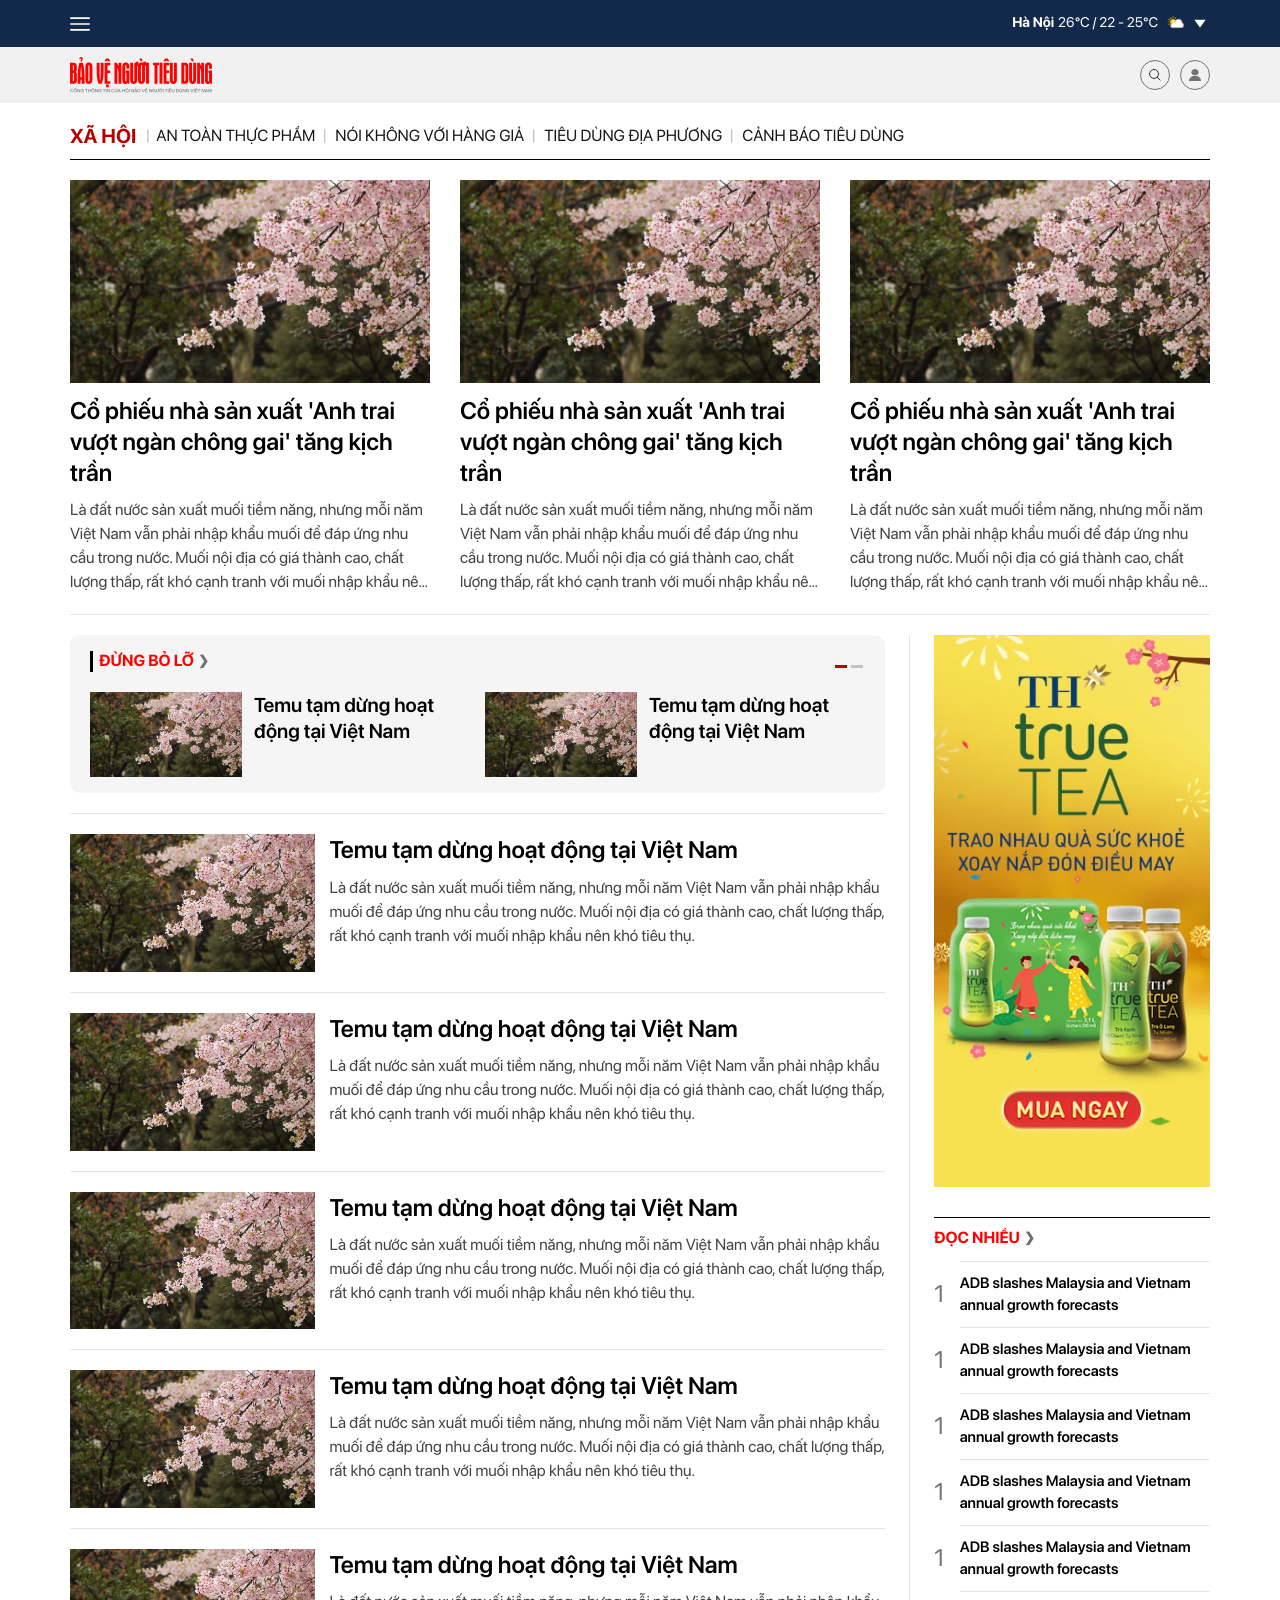
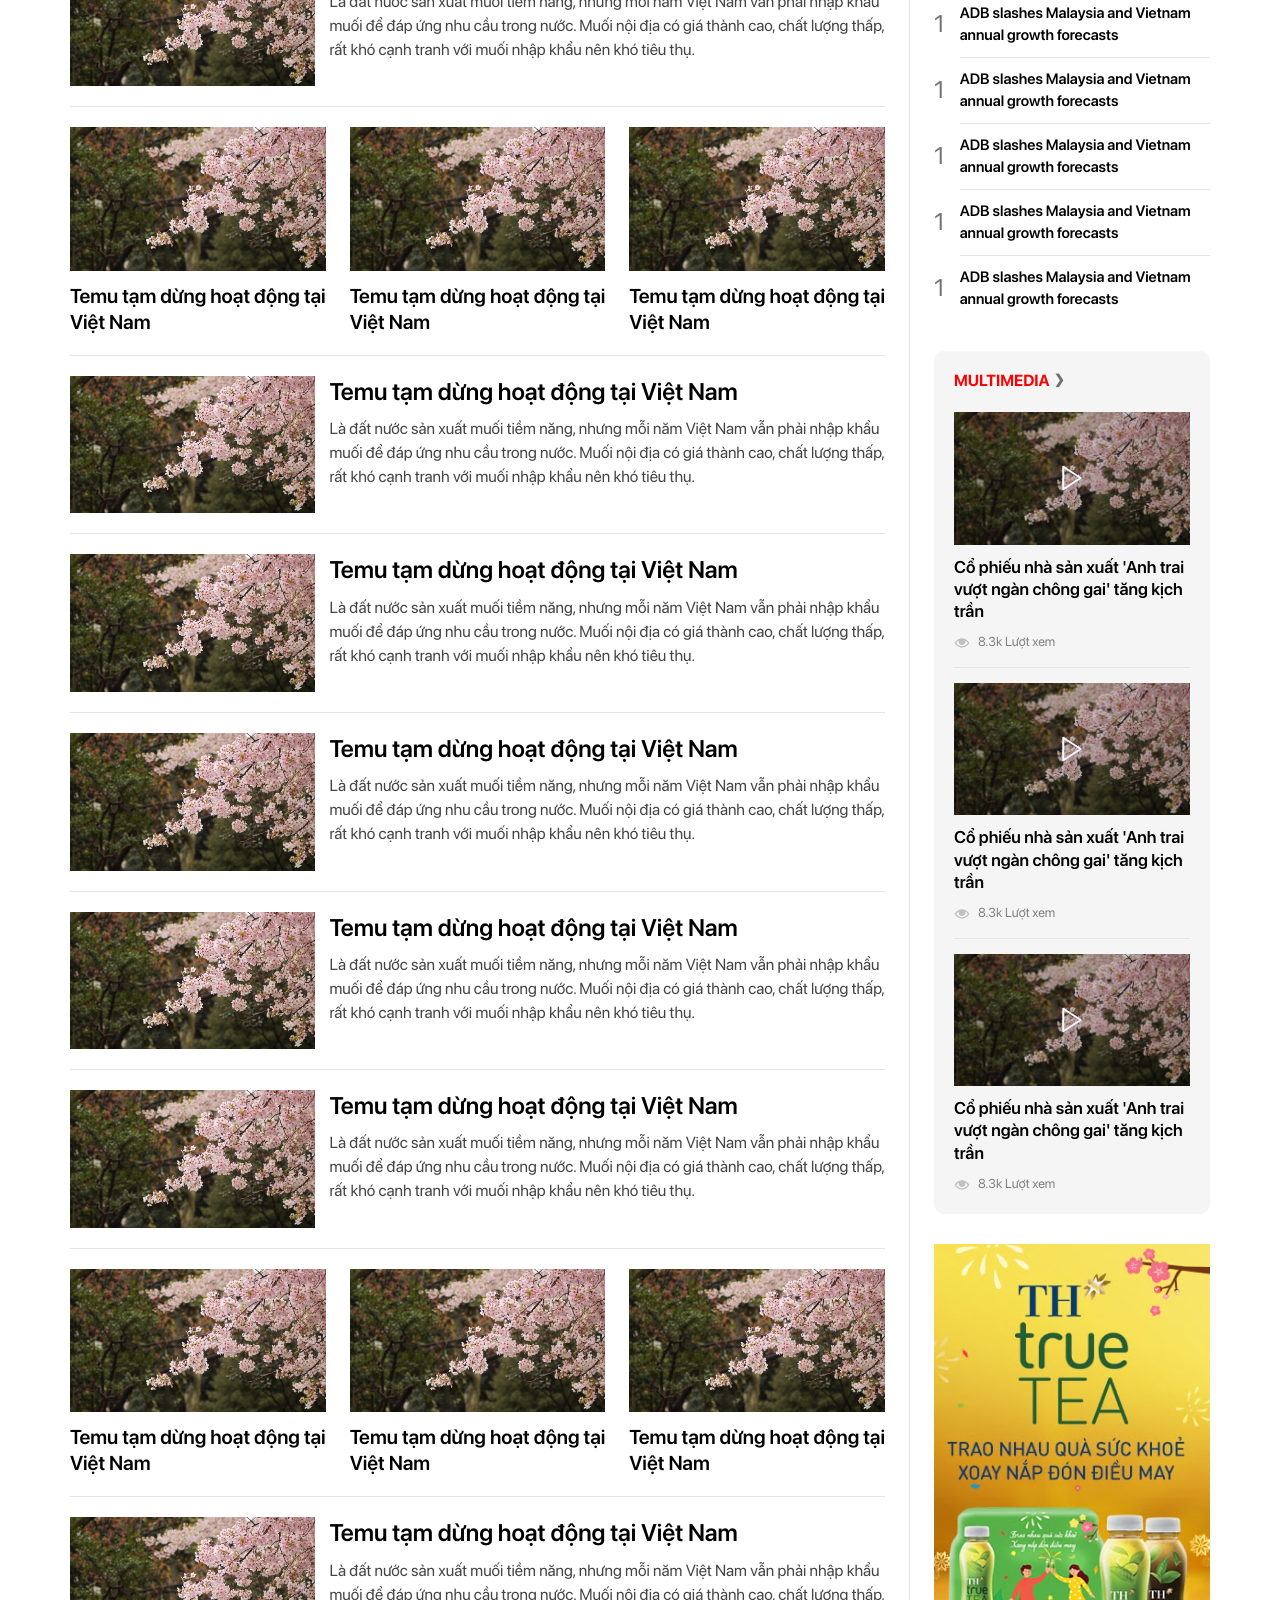
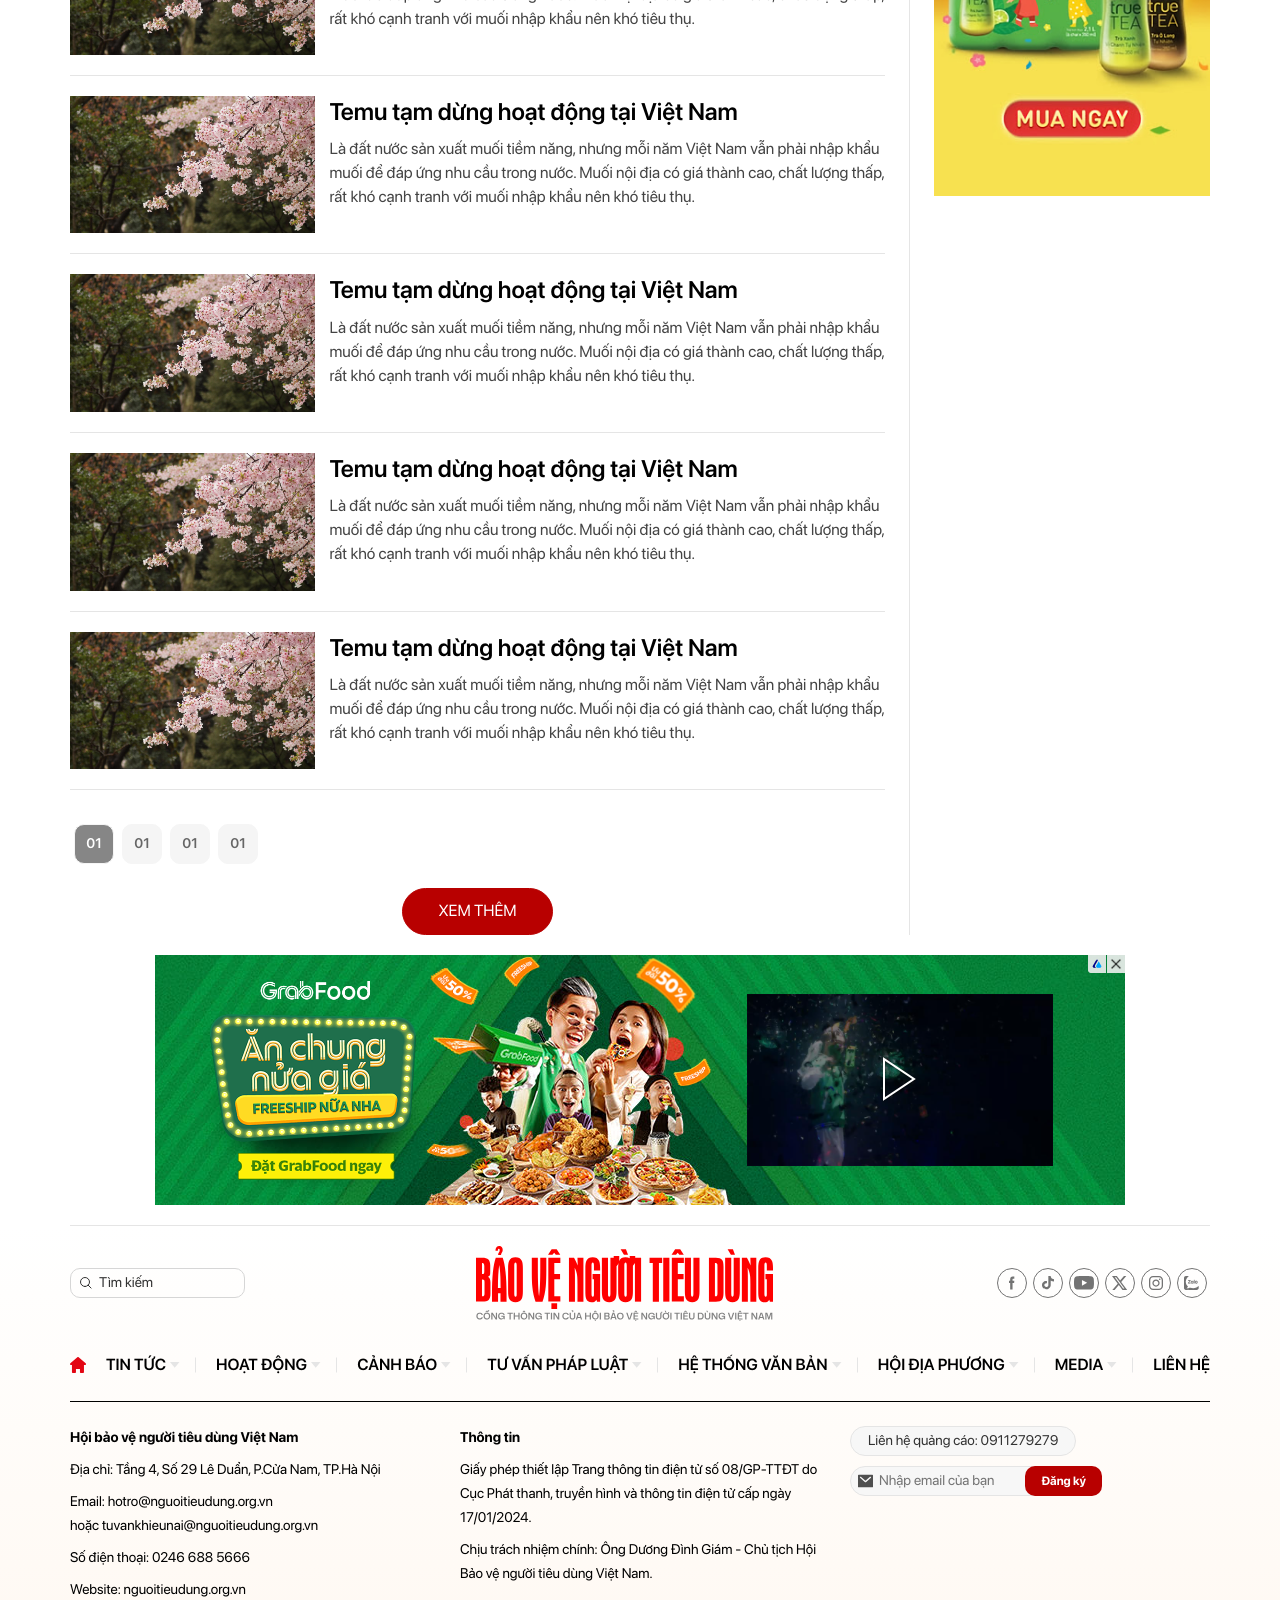
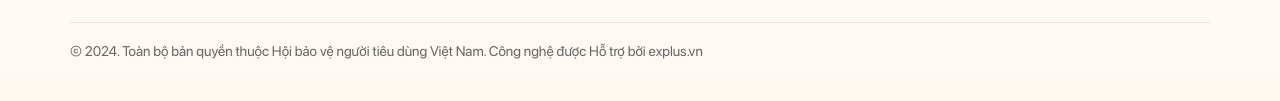
==== cate.html @ 2451898b "6/6" ====
<!DOCTYPE html>
<html lang="vi">
    <head>
        <meta charset="UTF-8" />
        <meta http-equiv="X-UA-Compatible" content="IE=edge" />
        <meta name="viewport" content="width=device-width, initial-scale=1.0" />
        <!-- favicon -->
        <link rel="shortcut icon" href="./images/favicon/VICOPRO.png" type="image/x-icon" />
        <!-- end favicon -->
        <title>Hội bảo vệ người tiêu dùng Việt Nam</title>
        <!-- font -->
     
        <!-- end font -->
        <link rel="stylesheet" href="./lib/swiper/swiper-bundle.min.css" />
        <link rel="stylesheet" href="./css/style.css" />
        <script src="./lib/jquery/jquery-3.7.1.min.js"></script>
    </head>

    <body>
       
        <!-- header -->
        <header id="header" class="header relative z-50 js__stickyHeader">
            <!-- pc -->
            <div class="d-3xl-block d-xl-none">
                <div class="header-desk relative z-10">
                    <!-- top -->
                    <div class="header-desk-top bg-blue-13 w-wrapper">
                        <div class="header-desk-top__container w-1140 d-3xl-flex items-center justify-between">
                            <!-- left -->
                            <div class="left d-3xl-flex items-center">
                                <!-- extend bar -->
                                <div class="navbar-more mr-10 js__navbarMore">
                                    <!-- icon -->
                                    <div class="navbar-more__icon icon-24 js__navbarMoreIcon">
                                        <img src="./images/svg/bar-w.svg" alt="">
                                    </div>
                                    <!-- end icon -->
                                    
                                    <!-- content -->
                                    <div class="navbar-more__content w-wrapper js__navbarMoreContent">
                                        <div class="navbar-more__inner w-1140 scroll">
                                            <ul class="navbar-more__list d-3xl-grid gap-24">
                                                <li class="navbar-more__item">
                                                    <div class="navbar-more__title"><a href="#">Cate 1</a></div>
                                                    <ul class="navbar-more__children">
                                                        <li><a href="#">Cate 2</a></li>
                                                        <li><a href="#">Cate 2</a></li>
                                                        <li><a href="#">Cate 2</a></li>
                                                        <li><a href="#">Cate 2</a></li>
                                                    </ul>
                                                </li>
                                                <li class="navbar-more__item">
                                                    <div class="navbar-more__title"><a href="#">Cate 1</a></div>
                                                    <ul class="navbar-more__children">
                                                        <li><a href="#">Cate 2</a></li>
                                                        <li><a href="#">Cate 2</a></li>
                                                        <li><a href="#">Cate 2</a></li>
                                                        <li><a href="#">Cate 2</a></li>
                                                    </ul>
                                                </li>
                                                <li class="navbar-more__item">
                                                    <div class="navbar-more__title"><a href="#">Cate 1</a></div>
                                                    <ul class="navbar-more__children">
                                                        <li><a href="#">Cate 2</a></li>
                                                        <li><a href="#">Cate 2</a></li>
                                                        <li><a href="#">Cate 2</a></li>
                                                        <li><a href="#">Cate 2</a></li>
                                                    </ul>
                                                </li>
                                                <li class="navbar-more__item">
                                                    <div class="navbar-more__title"><a href="#">Cate 1</a></div>
                                                    <ul class="navbar-more__children">
                                                        <li><a href="#">Cate 2</a></li>
                                                        <li><a href="#">Cate 2</a></li>
                                                        <li><a href="#">Cate 2</a></li>
                                                        <li><a href="#">Cate 2</a></li>
                                                    </ul>
                                                </li>
                                                <li class="navbar-more__item">
                                                    <div class="navbar-more__title"><a href="#">Cate 1</a></div>
                                                    <ul class="navbar-more__children">
                                                        <li><a href="#">Cate 2</a></li>
                                                        <li><a href="#">Cate 2</a></li>
                                                        <li><a href="#">Cate 2</a></li>
                                                        <li><a href="#">Cate 2</a></li>
                                                    </ul>
                                                </li>
                                                <li class="navbar-more__item">
                                                    <div class="navbar-more__title"><a href="#">Cate 1</a></div>
                                                    <ul class="navbar-more__children">
                                                        <li><a href="#">Cate 2</a></li>
                                                        <li><a href="#">Cate 2</a></li>
                                                        <li><a href="#">Cate 2</a></li>
                                                        <li><a href="#">Cate 2</a></li>
                                                    </ul>
                                                </li>
                                            </ul>
                                        </div>
                                    </div>
                                    
                                    <!-- end content -->
                                </div>
                                <!-- end extend bar -->

                                <!-- wether -->
                                <div class="wether js__collapseContainer">
                                    <div class="wether-container">
                                        <div class="wether-selected d-3xl-flex items-center js__collapse pointer">
                                            <div class="wether-item fs-14 text-white flex-1 d-3xl-flex items-center">
                                                <span class="wether-city fw-700 d-3xl-inline-block">Hà Nội</span>
                                                <span class="wether-temperature d-3xl-inline-block px-4">26°C / 22 - 25°C</span>
                                                <span class="wether-status icon-20 d-3xl-inline-block flex-0 p-4">
                                                    <img src="./images/svg/sunny.svg" alt="">
                                                </span>
                                            </div>
                                            <div class="wether-icon-down icon-12 p-4 flex-0">
                                                <img src="./images/svg/triangle-down-w.svg" alt="">
                                            </div>
                                        </div>
                                        <!-- list -->
                                        <ul class="wether-list scroll shadow">
                                            <!-- item -->
                                            <li class="wether-item fs-14 fw-700 text-gray-33 px-15 py-10 d-3xl-block">Hà Nội</li>
                                            <!-- end item -->
                                            <!-- item -->
                                            <li class="wether-item fs-14 fw-700 text-gray-33 px-15 py-10 d-3xl-block">Hà Nội</li>
                                            <!-- end item -->
                                            <!-- item -->
                                            <li class="wether-item fs-14 fw-700 text-gray-33 px-15 py-10 d-3xl-block">Hà Nội</li>
                                            <!-- end item -->
                                            <!-- item -->
                                            <li class="wether-item fs-14 fw-700 text-gray-33 px-15 py-10 d-3xl-block">Hà Nội</li>
                                            <!-- end item -->
                                            <!-- item -->
                                            <li class="wether-item fs-14 fw-700 text-gray-33 px-15 py-10 d-3xl-block">Hà Nội</li>
                                            <!-- end item -->
                                            <!-- item -->
                                            <li class="wether-item fs-14 fw-700 text-gray-33 px-15 py-10 d-3xl-block">Hà Nội</li>
                                            <!-- end item -->
                                            <!-- item -->
                                            <li class="wether-item fs-14 fw-700 text-gray-33 px-15 py-10 d-3xl-block">Hà Nội</li>
                                            <!-- end item -->
                                        </ul>
                                        <!-- end list -->
                                    </div>
                                </div>
                                <!-- end wether -->
                            </div>
                            <!-- end left -->

                            <!-- right -->
                            <div class="right d-3xl-flex items-center">
                                <!-- social -->
                                <ul class="social d-3xl-flex items-center">
                                    <li class="social-item">
                                        <a href="#" class="social-link">
                                            <img src="./images/svg/fb-blue.svg" loading="lazy" alt="" width="" height="">
                                        </a>
                                    </li>
                                    <li class="social-item">
                                        <a href="#" class="social-link">
                                            <img src="./images/svg/tiktok-blue.svg" loading="lazy" alt="" width="" height="">
                                        </a>
                                    </li>
                                    <li class="social-item">
                                        <a href="#" class="social-link">
                                            <img src="./images/svg/ytb-blue.svg" loading="lazy" alt="" width="" height="">
                                        </a>
                                    </li>
                                    <li class="social-item">
                                        <a href="#" class="social-link">
                                            <img src="./images/svg/twitter-blue.svg" loading="lazy" alt="" width="" height="">
                                        </a>
                                    </li>
                                    <li class="social-item">
                                        <a href="#" class="social-link">
                                            <img src="./images/svg/instagram-blue.svg" loading="lazy" alt="" width="" height="">
                                        </a>
                                    </li>
                                    <li class="social-item">
                                        <a href="#" class="social-link">
                                            <img src="./images/svg/zalo-blue.svg" loading="lazy" alt="" width="" height="">
                                        </a>
                                    </li>
                                    
                                </ul>
                                <!-- end social -->

                                <!-- login -->
                                <div class="login ml-16">
                                    <!-- not logged -->
                                    <div class="not-logged">
                                        <!-- icon -->
                                        <div class="login-icon js__showPopupLogin">
                                            <img src="./images/svg/user-blue.svg" alt="">
                                        </div>
                                        <!-- end icon -->
                                        
                                    </div>
                                    <!-- end not logged -->
                                    
                                    <!-- logged -->
                                    <div class="logged d-3xl-none">
                                        <div class="logged-container relative js__dropdownContainer">
                                            <div class="logged-heading d-3xl-flex items-center js__showDropdown">
                                                <h3 class="text fs-14 fw-700 mr-8 d-sm-none">Thanh Hoài</h3>
                                                <div class="avatar mr-4">
                                                    <img src="./images/3.jpg" alt="">
                                                </div>
                                                <div class="icon">
                                                    <img src="./images/svg/triangle-down-blue.svg" alt="">
                                                </div>
                                            </div>
                
                                            <ul class="logged-content absolute dropdownContent js__dropdownContent">
                                                <li class="logged-item"><a href="#" class="logged-link">Tài khoản</a></li>
                                                <li class="logged-item log-out">Đăng xuất</li>
                                            </ul>
                
                                            <div class="overlay js__overlay"></div>
                                        </div>
                                    </div>
                                    <!-- end logged -->
                                </div>
                                <!-- end login -->
                            </div>
                            <!-- end right -->
                        </div>
                    </div>
                    <!-- end top -->
                    
                    <!-- center -->
                    <div class="header-desk-center bg-white w-wrapper">
                        <div class="header-desk-center__container w-1140 d-3xl-flex items-center py-20">
                            <!-- left -->
                            <div class="left flex-1">
                                 <!-- search desk -->
                                <div class="search-desk fs-14">
                                    <form action="" class="relative">
                                        <input type="hidden" name="mod" value="archive">
                                        <input type="hidden" name="act" value="search">
                                        <input name="search" type="text" class="search-input fs-14 w-full h-full" placeholder="Tìm kiếm">
                                        <button class="search-btn">
                                            <img src="./images/svg/search-gray-2.svg" loading="lazy" alt="" width="12" height="12">
                                        </button>
                                    </form>
                                </div>
                                <!-- end search desk -->
                            </div>
                            <!-- end left -->
                            
                            <!-- center -->
                            <div class="center flex-0">
                                <!-- logo -->
                                <div class="logo">
                                    <a href="#" class="logo-link">
                                        <img src="./images/svg/logo.svg" alt="" class="logo-img">
                                    </a>
                                </div>
                                <!-- end logo -->
                            </div>
                            <!-- end center -->
                            <!-- right -->
                            <div class="right flex-1 d-3xl-flex justify-end">
                                <!-- gưi don khieu nai -->
                                <div class="gui-don-khieu-nai">
                                    <!-- btn -->
                                    <a href="#" class="btn-secondary fs-14 fw-bold font-arial text-white">Gửi đơn khiếu nại</a>
                                    <!-- end btn -->
                                </div>
                                <!-- end gưi don khieu nai -->
                            </div>
                            <!-- end right -->
                        </div>
                    </div>
                    <!-- end center -->

                    <!-- menu -->
                    <div class="header-desk-menu bg-white w-wrapper border-b-e5 border-t-e5">
                        <div class="header-desk-menu__container w-1140 d-3xl-flex items-center justify-between">
                            <!-- navbar -->
                            <nav class="navbar flex-1">
                                <ul class="navbar-wrapper d-3xl-flex items-center justify-between">
                                    <li class="navbar-item flex-0">
                                        <a href="#" class="icon-16">
                                            <img src="./images/svg/home-red.svg" alt="" class="">
                                        </a>
                                    </li>
                                    <!-- item -->
                                    <li class="navbar-item">
                                        <div class="navbar-item__heading d-3xl-flex items-center uppercase fw-600 fs-16">
                                            <a href="#" class="navbar-item__text flex-1 d-3xl-inline-block">Tin tức</a>
                                            <div class="navbar-item__icon  icon-10 flex-0 ml-4">
                                                <img src="./images/svg/triangle-down-gray-2.svg" alt="">
                                            </div>
                                        </div>
                                        <ul class="navbar-dropdown fs-14 scroll">
                                            <li class="navbar-dropdown__item">
                                                <a href="#" class="navbar-dropdown__link">Trong nước</a>
                                            </li>
                                            <li class="navbar-dropdown__item">
                                                <a href="#" class="navbar-dropdown__link">Quốc tế</a>
                                            </li>
                                            <li class="navbar-dropdown__item">
                                                <a href="#" class="navbar-dropdown__link">Tin phật sự</a>
                                            </li>
                                            <li class="navbar-dropdown__item">
                                                <a href="#" class="navbar-dropdown__link">Tin mới</a>
                                            </li>
                                        </ul>
                                    </li>
                                    <!-- end item -->
                                    <!-- item -->
                                    <li class="navbar-item">
                                        <div class="navbar-item__heading d-3xl-flex items-center uppercase fw-600 fs-16">
                                            <a href="#" class="navbar-item__text flex-1 d-3xl-inline-block">Hoạt động</a>
                                            <div class="navbar-item__icon  icon-10 flex-0 ml-4">
                                                <img src="./images/svg/triangle-down-gray-2.svg" alt="">
                                            </div>
                                        </div>
                                        <ul class="navbar-dropdown fs-14 scroll">
                                            <li class="navbar-dropdown__item">
                                                <a href="#" class="navbar-dropdown__link">Trong nước</a>
                                            </li>
                                            <li class="navbar-dropdown__item">
                                                <a href="#" class="navbar-dropdown__link">Quốc tế</a>
                                            </li>
                                            <li class="navbar-dropdown__item">
                                                <a href="#" class="navbar-dropdown__link">Tin phật sự</a>
                                            </li>
                                            <li class="navbar-dropdown__item">
                                                <a href="#" class="navbar-dropdown__link">Tin mới</a>
                                            </li>
                                        </ul>
                                    </li>
                                    <!-- end item -->
                                    <!-- item -->
                                    <li class="navbar-item">
                                        <div class="navbar-item__heading d-3xl-flex items-center uppercase fw-600 fs-16">
                                            <a href="#" class="navbar-item__text flex-1 d-3xl-inline-block">Cảnh báo</a>
                                            <div class="navbar-item__icon  icon-10 flex-0 ml-4">
                                                <img src="./images/svg/triangle-down-gray-2.svg" alt="">
                                            </div>
                                        </div>
                                        <ul class="navbar-dropdown fs-14 scroll">
                                            <li class="navbar-dropdown__item">
                                                <a href="#" class="navbar-dropdown__link">Trong nước</a>
                                            </li>
                                            <li class="navbar-dropdown__item">
                                                <a href="#" class="navbar-dropdown__link">Quốc tế</a>
                                            </li>
                                            <li class="navbar-dropdown__item">
                                                <a href="#" class="navbar-dropdown__link">Tin phật sự</a>
                                            </li>
                                            <li class="navbar-dropdown__item">
                                                <a href="#" class="navbar-dropdown__link">Tin mới</a>
                                            </li>
                                        </ul>
                                    </li>
                                    <!-- end item -->
                                    <!-- item -->
                                    <li class="navbar-item">
                                        <div class="navbar-item__heading d-3xl-flex items-center uppercase fw-600 fs-16">
                                            <a href="#" class="navbar-item__text flex-1 d-3xl-inline-block">Tư vấn pháp luật</a>
                                            <div class="navbar-item__icon  icon-10 flex-0 ml-4">
                                                <img src="./images/svg/triangle-down-gray-2.svg" alt="">
                                            </div>
                                        </div>
                                        <ul class="navbar-dropdown fs-14 scroll">
                                            <li class="navbar-dropdown__item">
                                                <a href="#" class="navbar-dropdown__link">Trong nước</a>
                                            </li>
                                            <li class="navbar-dropdown__item">
                                                <a href="#" class="navbar-dropdown__link">Quốc tế</a>
                                            </li>
                                            <li class="navbar-dropdown__item">
                                                <a href="#" class="navbar-dropdown__link">Tin phật sự</a>
                                            </li>
                                            <li class="navbar-dropdown__item">
                                                <a href="#" class="navbar-dropdown__link">Tin mới</a>
                                            </li>
                                        </ul>
                                    </li>
                                    <!-- end item -->
                                    <!-- item -->
                                    <li class="navbar-item">
                                        <div class="navbar-item__heading d-3xl-flex items-center uppercase fw-600 fs-16">
                                            <a href="#" class="navbar-item__text flex-1 d-3xl-inline-block">Hệ thống văn bản</a>
                                            <div class="navbar-item__icon  icon-10 flex-0 ml-4">
                                                <img src="./images/svg/triangle-down-gray-2.svg" alt="">
                                            </div>
                                        </div>
                                        <ul class="navbar-dropdown fs-14 scroll">
                                            <li class="navbar-dropdown__item">
                                                <a href="#" class="navbar-dropdown__link">Trong nước</a>
                                            </li>
                                            <li class="navbar-dropdown__item">
                                                <a href="#" class="navbar-dropdown__link">Quốc tế</a>
                                            </li>
                                            <li class="navbar-dropdown__item">
                                                <a href="#" class="navbar-dropdown__link">Tin phật sự</a>
                                            </li>
                                            <li class="navbar-dropdown__item">
                                                <a href="#" class="navbar-dropdown__link">Tin mới</a>
                                            </li>
                                        </ul>
                                    </li>
                                    <!-- end item -->
                                    <!-- item -->
                                    <li class="navbar-item">
                                        <div class="navbar-item__heading d-3xl-flex items-center uppercase fw-600 fs-16">
                                            <a href="#" class="navbar-item__text flex-1 d-3xl-inline-block">Hội địa phương</a>
                                            <div class="navbar-item__icon  icon-10 flex-0 ml-4">
                                                <img src="./images/svg/triangle-down-gray-2.svg" alt="">
                                            </div>
                                        </div>
                                        <ul class="navbar-dropdown fs-14 scroll">
                                            <li class="navbar-dropdown__item">
                                                <a href="#" class="navbar-dropdown__link">Trong nước</a>
                                            </li>
                                            <li class="navbar-dropdown__item">
                                                <a href="#" class="navbar-dropdown__link">Quốc tế</a>
                                            </li>
                                            <li class="navbar-dropdown__item">
                                                <a href="#" class="navbar-dropdown__link">Tin phật sự</a>
                                            </li>
                                            <li class="navbar-dropdown__item">
                                                <a href="#" class="navbar-dropdown__link">Tin mới</a>
                                            </li>
                                        </ul>
                                    </li>
                                    <!-- end item -->
                                    <!-- item -->
                                    <li class="navbar-item">
                                        <div class="navbar-item__heading d-3xl-flex items-center uppercase fw-600 fs-16">
                                            <a href="#" class="navbar-item__text flex-1 d-3xl-inline-block">Media</a>
                                            <div class="navbar-item__icon  icon-10 flex-0 ml-4">
                                                <img src="./images/svg/triangle-down-gray-2.svg" alt="">
                                            </div>
                                        </div>
                                        <ul class="navbar-dropdown fs-14 scroll">
                                            <li class="navbar-dropdown__item">
                                                <a href="#" class="navbar-dropdown__link">Trong nước</a>
                                            </li>
                                            <li class="navbar-dropdown__item">
                                                <a href="#" class="navbar-dropdown__link">Quốc tế</a>
                                            </li>
                                            <li class="navbar-dropdown__item">
                                                <a href="#" class="navbar-dropdown__link">Tin phật sự</a>
                                            </li>
                                            <li class="navbar-dropdown__item">
                                                <a href="#" class="navbar-dropdown__link">Tin mới</a>
                                            </li>
                                        </ul>
                                    </li>
                                    <!-- end item -->
                                    <!-- item -->
                                    <li class="navbar-item">
                                        <div class="navbar-item__heading d-3xl-flex items-center uppercase fw-600 fs-16">
                                            <a href="#" class="navbar-item__text flex-1 d-3xl-inline-block">Liên hệ</a>
                                        </div>
                                    </li>
                                    <!-- end item -->
                                
                                    
                                </ul>
                            </nav>
                            <!-- end navbar -->
                        </div>
                    </div>
                   
                    <!-- end menu -->

                    
                </div>
            </div>
            <!-- end pc -->
             
            <!-- mb -->
            <div class="d-3xl-none d-xl-block">
                <div class="header-mb relative z-10">
                   <!-- top -->
                    <div class="header-mb-top w-wrapper bg-blue-13">
                        <div class="header-mb-top__container w-1140 d-3xl-flex items-center justify-between py-10">
                            <!-- left -->
                            <div class="left flex-0 mr-10">
                                <!-- submenu -->
                                <div class="sub-menu">
                                    <!-- icon bar -->
                                    <div class="icon-bar js__clickShowMenuMb">
                                        <img src="./images/svg/bar-w.svg" alt="">
                                    </div>
                                    <!-- end icon bar -->
                                    <!-- content -->
                                    <div class="sub-menu__content">
                                        <!-- close -->
                                        <div class="sub-menu__close js__closeSubMenu d-3xl-flex items-center">
                                            <img src="./images/svg/close-gray.svg" alt="">
                                        </div>
                                        <!-- end close -->
    
                                        <div class="sub-menu__container">
                                            <!-- list -->
                                            <div class="sub-menu__list">
                                                <!-- item -->
                                                <div class="sub-menu__item px-20">
                                                    <!-- heading -->
                                                    <div class="heading-sub d-3xl-flex items-center justify-between py-8 text-red-993">
                                                        <h3 class="heading-sub__title fs-14 fw-500 uppercase">
                                                            <a href="#">Tin tức</a>
                                                        </h3>
                                                        <div class="heading-sub__arrow js__dropDown">
                                                            <img src="./images/svg/arrow-down-gray.svg" alt="">
                                                        </div>
                                                    </div>
                                                    <!-- end heading -->
    
                                                    <!-- sub menu list -->
                                                    <ul class="list-sub js__listSubMenu">
                                                        <li class="item-sub">
                                                            <a href="#" class="item-sub__link fs-16">Release Calender</a>
                                                        </li>
                                                        <li class="item-sub">
                                                            <a href="#" class="item-sub__link fs-16">Release Calender</a>
                                                        </li>
                                                        <li class="item-sub">
                                                            <a href="#" class="item-sub__link fs-16">Release Calender</a>
                                                        </li>
                                                    </ul>
                                                    <!-- end sub menu list -->
                                                </div>
                                                <!-- end item -->
                                                <!-- item -->
                                                <div class="sub-menu__item px-20">
                                                    <!-- heading -->
                                                    <div class="heading-sub d-3xl-flex items-center justify-between py-8 text-red-993">
                                                        <h3 class="heading-sub__title fs-14 fw-500 uppercase">
                                                            <a href="#">Tin tức</a>
                                                        </h3>
                                                        <div class="heading-sub__arrow js__dropDown">
                                                            <img src="./images/svg/arrow-down-gray.svg" alt="">
                                                        </div>
                                                    </div>
                                                    <!-- end heading -->
    
                                                    <!-- sub menu list -->
                                                    <ul class="list-sub js__listSubMenu">
                                                        <li class="item-sub">
                                                            <a href="#" class="item-sub__link fs-16">Release Calender</a>
                                                        </li>
                                                        <li class="item-sub">
                                                            <a href="#" class="item-sub__link fs-16">Release Calender</a>
                                                        </li>
                                                        <li class="item-sub">
                                                            <a href="#" class="item-sub__link fs-16">Release Calender</a>
                                                        </li>
                                                    </ul>
                                                    <!-- end sub menu list -->
                                                </div>
                                                <!-- end item -->
                                                <!-- item -->
                                                <div class="sub-menu__item px-20">
                                                    <!-- heading -->
                                                    <div class="heading-sub d-3xl-flex items-center justify-between py-8 text-red-993">
                                                        <h3 class="heading-sub__title fs-14 fw-500 uppercase">
                                                            <a href="#">Tin tức</a>
                                                        </h3>
                                                        <div class="heading-sub__arrow js__dropDown">
                                                            <img src="./images/svg/arrow-down-gray.svg" alt="">
                                                        </div>
                                                    </div>
                                                    <!-- end heading -->
    
                                                    <!-- sub menu list -->
                                                    <ul class="list-sub js__listSubMenu">
                                                        <li class="item-sub">
                                                            <a href="#" class="item-sub__link fs-16">Release Calender</a>
                                                        </li>
                                                        <li class="item-sub">
                                                            <a href="#" class="item-sub__link fs-16">Release Calender</a>
                                                        </li>
                                                        <li class="item-sub">
                                                            <a href="#" class="item-sub__link fs-16">Release Calender</a>
                                                        </li>
                                                    </ul>
                                                    <!-- end sub menu list -->
                                                </div>
                                                <!-- end item -->
                                               
                                               
                                            </div>
                                            <!-- end list -->
                                        </div>
                                    </div>
                                    <!-- end content -->
                                    <div class="overlay js__overlay"></div>
                                </div>
                                <!-- end submenu -->
                            </div>
                            <!-- end left -->
                            <!-- right -->
                            <div class="right flex-1 d-3xl-flex items-center justify-end">
                                <!-- wether -->
                                <div class="wether js__collapseContainer">
                                    <div class="wether-container">
                                        <div class="wether-selected d-3xl-flex items-center js__collapse pointer">
                                            <div class="wether-item fs-14 text-white flex-1 d-3xl-flex items-center">
                                                <span class="wether-city fw-700 d-3xl-inline-block">Hà Nội</span>
                                                <span class="wether-temperature d-3xl-inline-block px-4">26°C / 22 - 25°C</span>
                                                <span class="wether-status icon-20 d-3xl-inline-block flex-0 p-4">
                                                    <img src="./images/svg/sunny.svg" alt="">
                                                </span>
                                            </div>
                                            <div class="wether-icon-down icon-12 p-4 flex-0">
                                                <img src="./images/svg/triangle-down-w.svg" alt="">
                                            </div>
                                        </div>
                                        <!-- list -->
                                        <ul class="wether-list scroll shadow">
                                            <!-- item -->
                                            <li class="wether-item fs-14 fw-700 text-gray-33 px-15 py-10 d-3xl-block">Hà Nội</li>
                                            <!-- end item -->
                                            <!-- item -->
                                            <li class="wether-item fs-14 fw-700 text-gray-33 px-15 py-10 d-3xl-block">Hà Nội</li>
                                            <!-- end item -->
                                            <!-- item -->
                                            <li class="wether-item fs-14 fw-700 text-gray-33 px-15 py-10 d-3xl-block">Hà Nội</li>
                                            <!-- end item -->
                                            <!-- item -->
                                            <li class="wether-item fs-14 fw-700 text-gray-33 px-15 py-10 d-3xl-block">Hà Nội</li>
                                            <!-- end item -->
                                            <!-- item -->
                                            <li class="wether-item fs-14 fw-700 text-gray-33 px-15 py-10 d-3xl-block">Hà Nội</li>
                                            <!-- end item -->
                                            <!-- item -->
                                            <li class="wether-item fs-14 fw-700 text-gray-33 px-15 py-10 d-3xl-block">Hà Nội</li>
                                            <!-- end item -->
                                            <!-- item -->
                                            <li class="wether-item fs-14 fw-700 text-gray-33 px-15 py-10 d-3xl-block">Hà Nội</li>
                                            <!-- end item -->
                                        </ul>
                                        <!-- end list -->
                                    </div>
                                </div>
                                <!-- end wether -->
                            </div>
                            <!-- end right -->
                        </div>
                    </div>
                   <!-- end top -->
                   <!-- bot -->
                    <div class="header-mb-bot w-wrapper bg-white-f1">
                        <div class="header-mb-bot__container w-1140 d-3xl-flex items-center justify-between py-10">
                            <!-- left -->
                            <div class="left">
                                <!-- logo -->
                                <div class="logo">
                                    <a href="#" class="logo-link">
                                        <img src="./images/svg/logo.svg" alt="" class="logo-img">
                                    </a>
                                </div>
                                <!-- end logo -->
                            </div>
                            <!-- end left -->
    
                            <!-- right -->
                            <div class="right d-3xl-flex items-center justify-end">
                                <!-- search mb -->
                                <div class="search-mb">
                                    <div class="search-mb__icon js__searchMb">
                                        <img src="./images/svg/search-gray.svg" alt="">
                                    </div>
                                    <!-- form -->
                                    <div class="header-search-mb__form h-60 w-full js__formSearchMb shadow">
                                        <form action="" class="w-full h-full">
                                            <div class="relative w-full h-full">
                                                <input type="text" class="header-search-input w-full h-full p-8 fs-16 js__focusSearchMb" placeholder="Search...">
                                                <div class="header-search-btn absolute h-full d-3xl-flex items-center p-8 js__closeSearchMb icon-20">
                                                    <img src="./images/svg/close-gray.svg" alt="">
                                                </div>
                                            </div>
                                        </form>
                                    </div>
                                    <!-- end form -->
                                </div>
                                <!-- end search mb -->

                                <!-- login -->
                                <div class="login ml-10">
                                    <!-- not logged -->
                                    <div class="not-logged">
                                        <!-- icon -->
                                        <div class="login-icon js__showPopupLogin">
                                            <img src="./images/svg/user.svg" alt="">
                                        </div>
                                        <!-- end icon -->
                                        
                                    </div>
                                    <!-- end not logged -->
                                    
                                    <!-- logged -->
                                    <div class="logged d-3xl-none">
                                        <div class="logged-container relative js__dropdownContainer">
                                            <div class="logged-heading d-3xl-flex items-center js__showDropdown">
                                                <h3 class="text fs-14 fw-700 mr-8 d-sm-none">Thanh Hoài</h3>
                                                <div class="avatar mr-4">
                                                    <img src="./images/3.jpg" alt="">
                                                </div>
                                                <div class="icon">
                                                    <img src="./images/svg/triangle-down-gray.svg" alt="">
                                                </div>
                                            </div>
                
                                            <ul class="logged-content absolute dropdownContent js__dropdownContent">
                                                <li class="logged-item"><a href="#" class="logged-link">Tài khoản</a></li>
                                                <li class="logged-item log-out">Đăng xuất</li>
                                            </ul>
                
                                            <div class="overlay js__overlay"></div>
                                        </div>
                                    </div>
                                    <!-- end logged -->
                                </div>
                                <!-- end login -->
                            </div>
                            <!-- end right -->
                        </div>
                    </div>
                   <!-- end bot -->
                </div>
            </div>
            <!-- end mb -->

        </header>
        <!-- end header -->
        <!-- main -->
        <main id="main" class="main">

            <!-- desk top -->
            <div class="d-3xl-block d-md-none">
                <!-- breadcrumb tertiary -->
                <div class="breadcrumb-tertiary relative w-wrapper z-10 over-hidden py-20">
                    <div class="breadcrumb-tertiary__container w-1140 w-md-500 border-b-00 pb-10 d-3xl-flex items-center">
                        <h2 class="heading-one flex-0 fs-20 fw-700 text-red-b80 uppercase">
                            <a href="#">Xã hội</a>
                        </h2>
                        <div class="heading-slide js__autoSlideContainer ml-20 flex-1" style="max-width: 100%;">
                            <div class="swiper js__swiperAuto fs-16 uppercase">
                                <div class="swiper-wrapper">
                                    <div class="swiper-slide">
                                        <a href="#">An toàn thực phẩm</a>
                                    </div>
                                    <div class="swiper-slide">
                                        <a href="#">Nói không với hàng giả</a>
                                    </div>
                                    <div class="swiper-slide">
                                        <a href="#">Tiêu dùng địa phương</a>
                                    </div>
                                    <div class="swiper-slide">
                                        <a href="#">Cảnh báo tiêu dùng</a>
                                    </div>
                                </div>
                            </div>
                        </div>
                    </div>
                </div>
                <!-- end breadcrumb tertiary -->
                <!-- cate primary -->
                <section class="cate-primary relative w-wrapper z-10 over-hidden pb-20">
                    <div class="cate-primary__container w-1140 w-md-500 relative pb-20 border-b-e5">
                        <!-- row  -->
                        <div class="cate-primary__row d-3xl-grid col-3 gap-30">
                            <!-- article -->
                            <div class="article">
                                <!-- img -->
                                <div class="article-img">
                                    <a href="#" class="ratio-16x9">
                                        <img src="./images/2.jpg" alt="">
                                    </a>
                                </div>
                                <!-- end img -->
                                <!-- content -->
                                <div class="article-content pt-12">
                                    <h3 class="article-title fs-24 fw-600 lh-130">
                                        <a href="#" class="">Cổ phiếu nhà sản xuất 'Anh trai vượt ngàn chông gai' tăng kịch trần
                                        </a>
                                    </h3>
                                    <div class="article-des fs-16 text-gray-44 lh-130 mt-10">
                                        <p class="fix-text4">
                                            Là đất nước sản xuất muối tiềm
                                            năng, nhưng mỗi năm Việt Nam vẫn
                                            phải nhập khẩu muối để đáp ứng
                                            nhu cầu trong nước. Muối nội địa
                                            có giá thành cao, chất lượng
                                            thấp, rất khó cạnh tranh với
                                            muối nhập khẩu nên khó tiêu thụ.
                                        </p>
                                    </div>
                                </div>
                                <!-- end content -->
                            </div>
                            <!-- end article -->
                            <!-- article -->
                            <div class="article">
                                <!-- img -->
                                <div class="article-img">
                                    <a href="#" class="ratio-16x9">
                                        <img src="./images/2.jpg" alt="">
                                    </a>
                                </div>
                                <!-- end img -->
                                <!-- content -->
                                <div class="article-content pt-12">
                                    <h3 class="article-title fs-24 fw-600 lh-130">
                                        <a href="#" class="">Cổ phiếu nhà sản xuất 'Anh trai vượt ngàn chông gai' tăng kịch trần
                                        </a>
                                    </h3>
                                    <div class="article-des fs-16 text-gray-44 lh-130 mt-10">
                                        <p class="fix-text4">
                                            Là đất nước sản xuất muối tiềm
                                            năng, nhưng mỗi năm Việt Nam vẫn
                                            phải nhập khẩu muối để đáp ứng
                                            nhu cầu trong nước. Muối nội địa
                                            có giá thành cao, chất lượng
                                            thấp, rất khó cạnh tranh với
                                            muối nhập khẩu nên khó tiêu thụ.
                                        </p>
                                    </div>
                                </div>
                                <!-- end content -->
                            </div>
                            <!-- end article -->
                            <!-- article -->
                            <div class="article">
                                <!-- img -->
                                <div class="article-img">
                                    <a href="#" class="ratio-16x9">
                                        <img src="./images/2.jpg" alt="">
                                    </a>
                                </div>
                                <!-- end img -->
                                <!-- content -->
                                <div class="article-content pt-12">
                                    <h3 class="article-title fs-24 fw-600 lh-130">
                                        <a href="#" class="">Cổ phiếu nhà sản xuất 'Anh trai vượt ngàn chông gai' tăng kịch trần
                                        </a>
                                    </h3>
                                    <div class="article-des fs-16 text-gray-44 lh-130 mt-10">
                                        <p class="fix-text4">
                                            Là đất nước sản xuất muối tiềm
                                            năng, nhưng mỗi năm Việt Nam vẫn
                                            phải nhập khẩu muối để đáp ứng
                                            nhu cầu trong nước. Muối nội địa
                                            có giá thành cao, chất lượng
                                            thấp, rất khó cạnh tranh với
                                            muối nhập khẩu nên khó tiêu thụ.
                                        </p>
                                    </div>
                                </div>
                                <!-- end content -->
                            </div>
                            <!-- end article -->
                        </div>
                        <!-- end row  -->
    
                    </div>
                </section>
                <!-- end cate primary -->
    
                <!-- cate secondary -->
                <section class="cate-secondary  relative z-10 over-hidden w-wrapper">
                    <div class="cate-secondary__container block-primary w-1140 w-md-500 d-3xl-flex">
                        <!-- left -->
                        <div class="cate-secondary__left block-primary__left border-r-e5 pr-24 mr-24">
                            <!-- cate child first -->
                            <div class="cate-child-first px-20 py-16 round-3xl-10 bg-white-f5 pagi-primary relative">
                                <!-- heading -->
                                <div class="heading-primary uppercase">
                                    <h2 class="heading-one flex-0">
                                        <a href="#">Đừng bỏ lỡ</a>
                                    </h2>
                                </div>
                                <!-- end heading -->
        
                                <!-- content -->
                                <div class="left-content left-slide js__twoSecondarySlidesContainer mt-20">
                                    <div class="swiper js__twoSlide">
                                        <div class="swiper-wrapper">
                                            <!-- slide -->
                                            <div class="swiper-slide" >
                                                <!-- article -->
                                                <div class="article d-3xl-flex">
                                                    <!-- img -->
                                                    <div class="article-img flex-0 w-40">
                                                        <a href="#" class="image-wrapper">
                                                            <img src="./images/2.jpg" alt="">
                                                        </a>
                                                    </div>
                                                    <!-- end img -->
                                                    <!-- content -->
                                                    <div class="article-content flex-1 pl-12">
                                                        <h1 class="article-title fs-20 fw-600 lh-130">
                                                            <a href="#" class="fix-text3">Temu tạm dừng hoạt động tại Việt Nam
                                                            </a>
                                                        </h1>
                                                        
                                                    </div>
                                                    <!-- end content -->
                                                </div>
                                                <!-- end article -->
                                            </div>
                                            <!-- end slide -->
                                            <!-- slide -->
                                            <div class="swiper-slide" >
                                                <!-- article -->
                                                <div class="article d-3xl-flex">
                                                    <!-- img -->
                                                    <div class="article-img flex-0 w-40">
                                                        <a href="#" class="image-wrapper">
                                                            <img src="./images/2.jpg" alt="">
                                                        </a>
                                                    </div>
                                                    <!-- end img -->
                                                    <!-- content -->
                                                    <div class="article-content flex-1 pl-12">
                                                        <h1 class="article-title fs-20 fw-600 lh-130">
                                                            <a href="#" class="fix-text3">Temu tạm dừng hoạt động tại Việt Nam
                                                            </a>
                                                        </h1>
                                                        
                                                    </div>
                                                    <!-- end content -->
                                                </div>
                                                <!-- end article -->
                                            </div>
                                            <!-- end slide -->
                                            <!-- slide -->
                                            <div class="swiper-slide" >
                                                <!-- article -->
                                                <div class="article d-3xl-flex">
                                                    <!-- img -->
                                                    <div class="article-img flex-0 w-40">
                                                        <a href="#" class="image-wrapper">
                                                            <img src="./images/2.jpg" alt="">
                                                        </a>
                                                    </div>
                                                    <!-- end img -->
                                                    <!-- content -->
                                                    <div class="article-content flex-1 pl-12">
                                                        <h1 class="article-title fs-20 fw-600 lh-130">
                                                            <a href="#" class="fix-text3">Temu tạm dừng hoạt động tại Việt Nam
                                                            </a>
                                                        </h1>
                                                        
                                                    </div>
                                                    <!-- end content -->
                                                </div>
                                                <!-- end article -->
                                            </div>
                                            <!-- end slide -->
                                           
                                        </div>
                                    </div>
                                    <div class="swiper-pagination"></div>
                                </div>
                                <!-- end content -->
                               
                            </div>
                            <!-- end cate child first -->

                            <div class="border-b-e5 pb-20"></div>

                            <!-- cate child second -->
                            <div class="cate-child-second py-20">
                                <!-- articles-vertical -->
                                <div class="articles-vertical article-first-p0">
                                    <!-- article -->
                                    <div class="article d-3xl-flex py-20 border-b-e5">
                                        <!-- img -->
                                        <div class="article-img flex-0 w-30">
                                            <a href="#" class="image-wrapper">
                                                <img src="./images/2.jpg" alt="">
                                            </a>
                                        </div>
                                        <!-- end img -->
                                        <!-- content -->
                                        <div class="article-content flex-1 pl-15">
                                            <h1 class="article-title fs-24 fw-600 lh-130">
                                                <a href="#" class="fix-text3">Temu tạm dừng hoạt động tại Việt Nam
                                                </a>
                                            </h1>
                                            <div class="article-des fs-16 text-gray-44 lh-130 mt-10">
                                                <p class="fix-text3"> Là đất nước sản xuất muối tiềm năng, nhưng mỗi năm Việt Nam vẫn phải nhập khẩu muối để đáp ứng nhu cầu trong nước. Muối nội địa có giá thành cao, chất lượng thấp, rất khó cạnh tranh với muối nhập khẩu nên khó tiêu thụ.</p>
                                            </div>
                                        </div>
                                        <!-- end content -->
                                    </div>
                                    <!-- end article -->
                                    <!-- article -->
                                    <div class="article d-3xl-flex py-20 border-b-e5">
                                        <!-- img -->
                                        <div class="article-img flex-0 w-30">
                                            <a href="#" class="image-wrapper">
                                                <img src="./images/2.jpg" alt="">
                                            </a>
                                        </div>
                                        <!-- end img -->
                                        <!-- content -->
                                        <div class="article-content flex-1 pl-15">
                                            <h1 class="article-title fs-24 fw-600 lh-130">
                                                <a href="#" class="fix-text3">Temu tạm dừng hoạt động tại Việt Nam
                                                </a>
                                            </h1>
                                            <div class="article-des fs-16 text-gray-44 lh-130 mt-10">
                                                <p class="fix-text3"> Là đất nước sản xuất muối tiềm năng, nhưng mỗi năm Việt Nam vẫn phải nhập khẩu muối để đáp ứng nhu cầu trong nước. Muối nội địa có giá thành cao, chất lượng thấp, rất khó cạnh tranh với muối nhập khẩu nên khó tiêu thụ.</p>
                                            </div>
                                        </div>
                                        <!-- end content -->
                                    </div>
                                    <!-- end article -->
                                    <!-- article -->
                                    <div class="article d-3xl-flex py-20 border-b-e5">
                                        <!-- img -->
                                        <div class="article-img flex-0 w-30">
                                            <a href="#" class="image-wrapper">
                                                <img src="./images/2.jpg" alt="">
                                            </a>
                                        </div>
                                        <!-- end img -->
                                        <!-- content -->
                                        <div class="article-content flex-1 pl-15">
                                            <h1 class="article-title fs-24 fw-600 lh-130">
                                                <a href="#" class="fix-text3">Temu tạm dừng hoạt động tại Việt Nam
                                                </a>
                                            </h1>
                                            <div class="article-des fs-16 text-gray-44 lh-130 mt-10">
                                                <p class="fix-text3"> Là đất nước sản xuất muối tiềm năng, nhưng mỗi năm Việt Nam vẫn phải nhập khẩu muối để đáp ứng nhu cầu trong nước. Muối nội địa có giá thành cao, chất lượng thấp, rất khó cạnh tranh với muối nhập khẩu nên khó tiêu thụ.</p>
                                            </div>
                                        </div>
                                        <!-- end content -->
                                    </div>
                                    <!-- end article -->
                                    <!-- article -->
                                    <div class="article d-3xl-flex py-20 border-b-e5">
                                        <!-- img -->
                                        <div class="article-img flex-0 w-30">
                                            <a href="#" class="image-wrapper">
                                                <img src="./images/2.jpg" alt="">
                                            </a>
                                        </div>
                                        <!-- end img -->
                                        <!-- content -->
                                        <div class="article-content flex-1 pl-15">
                                            <h1 class="article-title fs-24 fw-600 lh-130">
                                                <a href="#" class="fix-text3">Temu tạm dừng hoạt động tại Việt Nam
                                                </a>
                                            </h1>
                                            <div class="article-des fs-16 text-gray-44 lh-130 mt-10">
                                                <p class="fix-text3"> Là đất nước sản xuất muối tiềm năng, nhưng mỗi năm Việt Nam vẫn phải nhập khẩu muối để đáp ứng nhu cầu trong nước. Muối nội địa có giá thành cao, chất lượng thấp, rất khó cạnh tranh với muối nhập khẩu nên khó tiêu thụ.</p>
                                            </div>
                                        </div>
                                        <!-- end content -->
                                    </div>
                                    <!-- end article -->
                                    <!-- article -->
                                    <div class="article d-3xl-flex py-20 border-b-e5">
                                        <!-- img -->
                                        <div class="article-img flex-0 w-30">
                                            <a href="#" class="image-wrapper">
                                                <img src="./images/2.jpg" alt="">
                                            </a>
                                        </div>
                                        <!-- end img -->
                                        <!-- content -->
                                        <div class="article-content flex-1 pl-15">
                                            <h1 class="article-title fs-24 fw-600 lh-130">
                                                <a href="#" class="fix-text3">Temu tạm dừng hoạt động tại Việt Nam
                                                </a>
                                            </h1>
                                            <div class="article-des fs-16 text-gray-44 lh-130 mt-10">
                                                <p class="fix-text3"> Là đất nước sản xuất muối tiềm năng, nhưng mỗi năm Việt Nam vẫn phải nhập khẩu muối để đáp ứng nhu cầu trong nước. Muối nội địa có giá thành cao, chất lượng thấp, rất khó cạnh tranh với muối nhập khẩu nên khó tiêu thụ.</p>
                                            </div>
                                        </div>
                                        <!-- end content -->
                                    </div>
                                    <!-- end article -->
                                </div>
                                <!-- end articles-vertical -->

                                <!-- articles-horizontal -->
                                <div class="articles-horizontal d-3xl-grid col-3 gap-24 py-20 border-b-e5 mb-20">
                                    <!-- article -->
                                    <div class="article">
                                        <!-- img -->
                                        <div class="article-img">
                                            <a href="#" class="image-wrapper">
                                                <img src="./images/2.jpg" alt="">
                                            </a>
                                        </div>
                                        <!-- end img -->
                                        <!-- content -->
                                        <div class="article-content pt-12">
                                            <h1 class="article-title fs-20 fw-600 lh-130">
                                                <a href="#" class="fix-text3">Temu tạm dừng hoạt động tại Việt Nam
                                                </a>
                                            </h1>
                                        </div>
                                        <!-- end content -->
                                    </div>
                                    <!-- end article -->
                                    <!-- article -->
                                    <div class="article">
                                        <!-- img -->
                                        <div class="article-img">
                                            <a href="#" class="image-wrapper">
                                                <img src="./images/2.jpg" alt="">
                                            </a>
                                        </div>
                                        <!-- end img -->
                                        <!-- content -->
                                        <div class="article-content pt-12">
                                            <h1 class="article-title fs-20 fw-600 lh-130">
                                                <a href="#" class="fix-text3">Temu tạm dừng hoạt động tại Việt Nam
                                                </a>
                                            </h1>
                                        </div>
                                        <!-- end content -->
                                    </div>
                                    <!-- end article -->
                                    <!-- article -->
                                    <div class="article">
                                        <!-- img -->
                                        <div class="article-img">
                                            <a href="#" class="image-wrapper">
                                                <img src="./images/2.jpg" alt="">
                                            </a>
                                        </div>
                                        <!-- end img -->
                                        <!-- content -->
                                        <div class="article-content pt-12">
                                            <h1 class="article-title fs-20 fw-600 lh-130">
                                                <a href="#" class="fix-text3">Temu tạm dừng hoạt động tại Việt Nam
                                                </a>
                                            </h1>
                                        </div>
                                        <!-- end content -->
                                    </div>
                                    <!-- end article -->
                                </div>
                                <!-- end articles-horizontal -->
                                <!-- articles-vertical -->
                                <div class="articles-vertical article-first-p0">
                                    <!-- article -->
                                    <div class="article d-3xl-flex py-20 border-b-e5">
                                        <!-- img -->
                                        <div class="article-img flex-0 w-30">
                                            <a href="#" class="image-wrapper">
                                                <img src="./images/2.jpg" alt="">
                                            </a>
                                        </div>
                                        <!-- end img -->
                                        <!-- content -->
                                        <div class="article-content flex-1 pl-15">
                                            <h1 class="article-title fs-24 fw-600 lh-130">
                                                <a href="#" class="fix-text3">Temu tạm dừng hoạt động tại Việt Nam
                                                </a>
                                            </h1>
                                            <div class="article-des fs-16 text-gray-44 lh-130 mt-10">
                                                <p class="fix-text3"> Là đất nước sản xuất muối tiềm năng, nhưng mỗi năm Việt Nam vẫn phải nhập khẩu muối để đáp ứng nhu cầu trong nước. Muối nội địa có giá thành cao, chất lượng thấp, rất khó cạnh tranh với muối nhập khẩu nên khó tiêu thụ.</p>
                                            </div>
                                        </div>
                                        <!-- end content -->
                                    </div>
                                    <!-- end article -->
                                    <!-- article -->
                                    <div class="article d-3xl-flex py-20 border-b-e5">
                                        <!-- img -->
                                        <div class="article-img flex-0 w-30">
                                            <a href="#" class="image-wrapper">
                                                <img src="./images/2.jpg" alt="">
                                            </a>
                                        </div>
                                        <!-- end img -->
                                        <!-- content -->
                                        <div class="article-content flex-1 pl-15">
                                            <h1 class="article-title fs-24 fw-600 lh-130">
                                                <a href="#" class="fix-text3">Temu tạm dừng hoạt động tại Việt Nam
                                                </a>
                                            </h1>
                                            <div class="article-des fs-16 text-gray-44 lh-130 mt-10">
                                                <p class="fix-text3"> Là đất nước sản xuất muối tiềm năng, nhưng mỗi năm Việt Nam vẫn phải nhập khẩu muối để đáp ứng nhu cầu trong nước. Muối nội địa có giá thành cao, chất lượng thấp, rất khó cạnh tranh với muối nhập khẩu nên khó tiêu thụ.</p>
                                            </div>
                                        </div>
                                        <!-- end content -->
                                    </div>
                                    <!-- end article -->
                                    <!-- article -->
                                    <div class="article d-3xl-flex py-20 border-b-e5">
                                        <!-- img -->
                                        <div class="article-img flex-0 w-30">
                                            <a href="#" class="image-wrapper">
                                                <img src="./images/2.jpg" alt="">
                                            </a>
                                        </div>
                                        <!-- end img -->
                                        <!-- content -->
                                        <div class="article-content flex-1 pl-15">
                                            <h1 class="article-title fs-24 fw-600 lh-130">
                                                <a href="#" class="fix-text3">Temu tạm dừng hoạt động tại Việt Nam
                                                </a>
                                            </h1>
                                            <div class="article-des fs-16 text-gray-44 lh-130 mt-10">
                                                <p class="fix-text3"> Là đất nước sản xuất muối tiềm năng, nhưng mỗi năm Việt Nam vẫn phải nhập khẩu muối để đáp ứng nhu cầu trong nước. Muối nội địa có giá thành cao, chất lượng thấp, rất khó cạnh tranh với muối nhập khẩu nên khó tiêu thụ.</p>
                                            </div>
                                        </div>
                                        <!-- end content -->
                                    </div>
                                    <!-- end article -->
                                    <!-- article -->
                                    <div class="article d-3xl-flex py-20 border-b-e5">
                                        <!-- img -->
                                        <div class="article-img flex-0 w-30">
                                            <a href="#" class="image-wrapper">
                                                <img src="./images/2.jpg" alt="">
                                            </a>
                                        </div>
                                        <!-- end img -->
                                        <!-- content -->
                                        <div class="article-content flex-1 pl-15">
                                            <h1 class="article-title fs-24 fw-600 lh-130">
                                                <a href="#" class="fix-text3">Temu tạm dừng hoạt động tại Việt Nam
                                                </a>
                                            </h1>
                                            <div class="article-des fs-16 text-gray-44 lh-130 mt-10">
                                                <p class="fix-text3"> Là đất nước sản xuất muối tiềm năng, nhưng mỗi năm Việt Nam vẫn phải nhập khẩu muối để đáp ứng nhu cầu trong nước. Muối nội địa có giá thành cao, chất lượng thấp, rất khó cạnh tranh với muối nhập khẩu nên khó tiêu thụ.</p>
                                            </div>
                                        </div>
                                        <!-- end content -->
                                    </div>
                                    <!-- end article -->
                                    <!-- article -->
                                    <div class="article d-3xl-flex py-20 border-b-e5">
                                        <!-- img -->
                                        <div class="article-img flex-0 w-30">
                                            <a href="#" class="image-wrapper">
                                                <img src="./images/2.jpg" alt="">
                                            </a>
                                        </div>
                                        <!-- end img -->
                                        <!-- content -->
                                        <div class="article-content flex-1 pl-15">
                                            <h1 class="article-title fs-24 fw-600 lh-130">
                                                <a href="#" class="fix-text3">Temu tạm dừng hoạt động tại Việt Nam
                                                </a>
                                            </h1>
                                            <div class="article-des fs-16 text-gray-44 lh-130 mt-10">
                                                <p class="fix-text3"> Là đất nước sản xuất muối tiềm năng, nhưng mỗi năm Việt Nam vẫn phải nhập khẩu muối để đáp ứng nhu cầu trong nước. Muối nội địa có giá thành cao, chất lượng thấp, rất khó cạnh tranh với muối nhập khẩu nên khó tiêu thụ.</p>
                                            </div>
                                        </div>
                                        <!-- end content -->
                                    </div>
                                    <!-- end article -->
                                </div>
                                <!-- end articles-vertical -->

                                <!-- articles-horizontal -->
                                <div class="articles-horizontal d-3xl-grid col-3 gap-24 py-20 border-b-e5 mb-20">
                                    <!-- article -->
                                    <div class="article">
                                        <!-- img -->
                                        <div class="article-img">
                                            <a href="#" class="image-wrapper">
                                                <img src="./images/2.jpg" alt="">
                                            </a>
                                        </div>
                                        <!-- end img -->
                                        <!-- content -->
                                        <div class="article-content pt-12">
                                            <h1 class="article-title fs-20 fw-600 lh-130">
                                                <a href="#" class="fix-text3">Temu tạm dừng hoạt động tại Việt Nam
                                                </a>
                                            </h1>
                                        </div>
                                        <!-- end content -->
                                    </div>
                                    <!-- end article -->
                                    <!-- article -->
                                    <div class="article">
                                        <!-- img -->
                                        <div class="article-img">
                                            <a href="#" class="image-wrapper">
                                                <img src="./images/2.jpg" alt="">
                                            </a>
                                        </div>
                                        <!-- end img -->
                                        <!-- content -->
                                        <div class="article-content pt-12">
                                            <h1 class="article-title fs-20 fw-600 lh-130">
                                                <a href="#" class="fix-text3">Temu tạm dừng hoạt động tại Việt Nam
                                                </a>
                                            </h1>
                                        </div>
                                        <!-- end content -->
                                    </div>
                                    <!-- end article -->
                                    <!-- article -->
                                    <div class="article">
                                        <!-- img -->
                                        <div class="article-img">
                                            <a href="#" class="image-wrapper">
                                                <img src="./images/2.jpg" alt="">
                                            </a>
                                        </div>
                                        <!-- end img -->
                                        <!-- content -->
                                        <div class="article-content pt-12">
                                            <h1 class="article-title fs-20 fw-600 lh-130">
                                                <a href="#" class="fix-text3">Temu tạm dừng hoạt động tại Việt Nam
                                                </a>
                                            </h1>
                                        </div>
                                        <!-- end content -->
                                    </div>
                                    <!-- end article -->
                                </div>
                                <!-- end articles-horizontal -->
                                <!-- articles-vertical -->
                                <div class="articles-vertical article-first-p0">
                                    <!-- article -->
                                    <div class="article d-3xl-flex py-20 border-b-e5">
                                        <!-- img -->
                                        <div class="article-img flex-0 w-30">
                                            <a href="#" class="image-wrapper">
                                                <img src="./images/2.jpg" alt="">
                                            </a>
                                        </div>
                                        <!-- end img -->
                                        <!-- content -->
                                        <div class="article-content flex-1 pl-15">
                                            <h1 class="article-title fs-24 fw-600 lh-130">
                                                <a href="#" class="fix-text3">Temu tạm dừng hoạt động tại Việt Nam
                                                </a>
                                            </h1>
                                            <div class="article-des fs-16 text-gray-44 lh-130 mt-10">
                                                <p class="fix-text3"> Là đất nước sản xuất muối tiềm năng, nhưng mỗi năm Việt Nam vẫn phải nhập khẩu muối để đáp ứng nhu cầu trong nước. Muối nội địa có giá thành cao, chất lượng thấp, rất khó cạnh tranh với muối nhập khẩu nên khó tiêu thụ.</p>
                                            </div>
                                        </div>
                                        <!-- end content -->
                                    </div>
                                    <!-- end article -->
                                    <!-- article -->
                                    <div class="article d-3xl-flex py-20 border-b-e5">
                                        <!-- img -->
                                        <div class="article-img flex-0 w-30">
                                            <a href="#" class="image-wrapper">
                                                <img src="./images/2.jpg" alt="">
                                            </a>
                                        </div>
                                        <!-- end img -->
                                        <!-- content -->
                                        <div class="article-content flex-1 pl-15">
                                            <h1 class="article-title fs-24 fw-600 lh-130">
                                                <a href="#" class="fix-text3">Temu tạm dừng hoạt động tại Việt Nam
                                                </a>
                                            </h1>
                                            <div class="article-des fs-16 text-gray-44 lh-130 mt-10">
                                                <p class="fix-text3"> Là đất nước sản xuất muối tiềm năng, nhưng mỗi năm Việt Nam vẫn phải nhập khẩu muối để đáp ứng nhu cầu trong nước. Muối nội địa có giá thành cao, chất lượng thấp, rất khó cạnh tranh với muối nhập khẩu nên khó tiêu thụ.</p>
                                            </div>
                                        </div>
                                        <!-- end content -->
                                    </div>
                                    <!-- end article -->
                                    <!-- article -->
                                    <div class="article d-3xl-flex py-20 border-b-e5">
                                        <!-- img -->
                                        <div class="article-img flex-0 w-30">
                                            <a href="#" class="image-wrapper">
                                                <img src="./images/2.jpg" alt="">
                                            </a>
                                        </div>
                                        <!-- end img -->
                                        <!-- content -->
                                        <div class="article-content flex-1 pl-15">
                                            <h1 class="article-title fs-24 fw-600 lh-130">
                                                <a href="#" class="fix-text3">Temu tạm dừng hoạt động tại Việt Nam
                                                </a>
                                            </h1>
                                            <div class="article-des fs-16 text-gray-44 lh-130 mt-10">
                                                <p class="fix-text3"> Là đất nước sản xuất muối tiềm năng, nhưng mỗi năm Việt Nam vẫn phải nhập khẩu muối để đáp ứng nhu cầu trong nước. Muối nội địa có giá thành cao, chất lượng thấp, rất khó cạnh tranh với muối nhập khẩu nên khó tiêu thụ.</p>
                                            </div>
                                        </div>
                                        <!-- end content -->
                                    </div>
                                    <!-- end article -->
                                    <!-- article -->
                                    <div class="article d-3xl-flex py-20 border-b-e5">
                                        <!-- img -->
                                        <div class="article-img flex-0 w-30">
                                            <a href="#" class="image-wrapper">
                                                <img src="./images/2.jpg" alt="">
                                            </a>
                                        </div>
                                        <!-- end img -->
                                        <!-- content -->
                                        <div class="article-content flex-1 pl-15">
                                            <h1 class="article-title fs-24 fw-600 lh-130">
                                                <a href="#" class="fix-text3">Temu tạm dừng hoạt động tại Việt Nam
                                                </a>
                                            </h1>
                                            <div class="article-des fs-16 text-gray-44 lh-130 mt-10">
                                                <p class="fix-text3"> Là đất nước sản xuất muối tiềm năng, nhưng mỗi năm Việt Nam vẫn phải nhập khẩu muối để đáp ứng nhu cầu trong nước. Muối nội địa có giá thành cao, chất lượng thấp, rất khó cạnh tranh với muối nhập khẩu nên khó tiêu thụ.</p>
                                            </div>
                                        </div>
                                        <!-- end content -->
                                    </div>
                                    <!-- end article -->
                                    <!-- article -->
                                    <div class="article d-3xl-flex py-20 border-b-e5">
                                        <!-- img -->
                                        <div class="article-img flex-0 w-30">
                                            <a href="#" class="image-wrapper">
                                                <img src="./images/2.jpg" alt="">
                                            </a>
                                        </div>
                                        <!-- end img -->
                                        <!-- content -->
                                        <div class="article-content flex-1 pl-15">
                                            <h1 class="article-title fs-24 fw-600 lh-130">
                                                <a href="#" class="fix-text3">Temu tạm dừng hoạt động tại Việt Nam
                                                </a>
                                            </h1>
                                            <div class="article-des fs-16 text-gray-44 lh-130 mt-10">
                                                <p class="fix-text3"> Là đất nước sản xuất muối tiềm năng, nhưng mỗi năm Việt Nam vẫn phải nhập khẩu muối để đáp ứng nhu cầu trong nước. Muối nội địa có giá thành cao, chất lượng thấp, rất khó cạnh tranh với muối nhập khẩu nên khó tiêu thụ.</p>
                                            </div>
                                        </div>
                                        <!-- end content -->
                                    </div>
                                    <!-- end article -->
                                </div>
                                <!-- end articles-vertical -->

                            </div>
                            <!-- end cate child second -->

                            <!-- pagination -->
                            <ul class="pagination d-3xl-flex d-md-none items-center fs-14 lh-160 uppercase fw-600 text-gray-66 mt-10">
                                <li class="pagination-item active">
                                    <a href="#" class="pagination-link">01</a>
                                </li>
                                <li class="pagination-item">
                                    <a href="#" class="pagination-link">01</a>
                                </li>
                                <li class="pagination-item">
                                    <a href="#" class="pagination-link">01</a>
                                </li>
                                <li class="pagination-item">
                                    <a href="#" class="pagination-link">01</a>
                                </li>
                            </ul>
                            <!-- end pagination -->

                            <!-- see more -->
                            <div class="see-more d-3xl-flex items-center justify-center mt-20">
                                <a href="#" class="see-more__link d-3xl-flex items-center btn uppercase fs-16">
                                    <span class="text flex-1 d-3xl-inline-block">Xem thêm</span>
                                    
                                </a>
                            </div>
                            <!-- end see more -->
                        </div>
                        <!-- end left -->
                        <!-- right -->
                        <div class="cate-secondary__right block-primary__right">
                            <!-- ads right -->
                            <div class="ads-right mb-30">
                                <a href="#">
                                    <img src="./images/ads_right.jpg" alt="">
                                </a>
                            </div>
                            <!-- end ads right -->

                            <!-- read a lot -->
                            <div class="read-a-lot my-30">
                                <!-- heading -->
                                <div class="heading-primary heading-primary--not-border uppercase border-t-00 pt-10">
                                    <h2 class="heading-one flex-0 uppercase">
                                        <a href="#">Đọc nhiều</a>
                                    </h2>
                                </div>
                                <!-- end heading -->

                                <!-- list -->
                                <div class="read-a-lot__list">
                                    <!-- item -->
                                    <div class="read-a-lot__item article d-3xl-flex items-center">
                                        <p class="number fs-24 fw-400 text-gray-73">
                                            1
                                        </p>
                                        <h3 class="text fs-15 ml-15 fw-600 lh-150 py-10 border-t-e5">
                                            <a href="#" class="">ADB slashes Malaysia and Vietnam annual growth forecasts</a>
                                        </h3>
                                    </div>
                                    <!-- end item -->
                                    <!-- item -->
                                    <div class="read-a-lot__item article d-3xl-flex items-center">
                                        <p class="number fs-24 fw-400 text-gray-73">
                                            1
                                        </p>
                                        <h3 class="text fs-15 ml-15 fw-600 lh-150 py-10 border-t-e5">
                                            <a href="#" class="">ADB slashes Malaysia and Vietnam annual growth forecasts</a>
                                        </h3>
                                    </div>
                                    <!-- end item -->
                                    <!-- item -->
                                    <div class="read-a-lot__item article d-3xl-flex items-center">
                                        <p class="number fs-24 fw-400 text-gray-73">
                                            1
                                        </p>
                                        <h3 class="text fs-15 ml-15 fw-600 lh-150 py-10 border-t-e5">
                                            <a href="#" class="">ADB slashes Malaysia and Vietnam annual growth forecasts</a>
                                        </h3>
                                    </div>
                                    <!-- end item -->
                                    <!-- item -->
                                    <div class="read-a-lot__item article d-3xl-flex items-center">
                                        <p class="number fs-24 fw-400 text-gray-73">
                                            1
                                        </p>
                                        <h3 class="text fs-15 ml-15 fw-600 lh-150 py-10 border-t-e5">
                                            <a href="#" class="">ADB slashes Malaysia and Vietnam annual growth forecasts</a>
                                        </h3>
                                    </div>
                                    <!-- end item -->
                                    <!-- item -->
                                    <div class="read-a-lot__item article d-3xl-flex items-center">
                                        <p class="number fs-24 fw-400 text-gray-73">
                                            1
                                        </p>
                                        <h3 class="text fs-15 ml-15 fw-600 lh-150 py-10 border-t-e5">
                                            <a href="#" class="">ADB slashes Malaysia and Vietnam annual growth forecasts</a>
                                        </h3>
                                    </div>
                                    <!-- end item -->
                                    <!-- item -->
                                    <div class="read-a-lot__item article d-3xl-flex items-center">
                                        <p class="number fs-24 fw-400 text-gray-73">
                                            1
                                        </p>
                                        <h3 class="text fs-15 ml-15 fw-600 lh-150 py-10 border-t-e5">
                                            <a href="#" class="">ADB slashes Malaysia and Vietnam annual growth forecasts</a>
                                        </h3>
                                    </div>
                                    <!-- end item -->
                                    <!-- item -->
                                    <div class="read-a-lot__item article d-3xl-flex items-center">
                                        <p class="number fs-24 fw-400 text-gray-73">
                                            1
                                        </p>
                                        <h3 class="text fs-15 ml-15 fw-600 lh-150 py-10 border-t-e5">
                                            <a href="#" class="">ADB slashes Malaysia and Vietnam annual growth forecasts</a>
                                        </h3>
                                    </div>
                                    <!-- end item -->
                                    <!-- item -->
                                    <div class="read-a-lot__item article d-3xl-flex items-center">
                                        <p class="number fs-24 fw-400 text-gray-73">
                                            1
                                        </p>
                                        <h3 class="text fs-15 ml-15 fw-600 lh-150 py-10 border-t-e5">
                                            <a href="#" class="">ADB slashes Malaysia and Vietnam annual growth forecasts</a>
                                        </h3>
                                    </div>
                                    <!-- end item -->
                                    <!-- item -->
                                    <div class="read-a-lot__item article d-3xl-flex items-center">
                                        <p class="number fs-24 fw-400 text-gray-73">
                                            1
                                        </p>
                                        <h3 class="text fs-15 ml-15 fw-600 lh-150 py-10 border-t-e5">
                                            <a href="#" class="">ADB slashes Malaysia and Vietnam annual growth forecasts</a>
                                        </h3>
                                    </div>
                                    <!-- end item -->
                                    <!-- item -->
                                    <div class="read-a-lot__item article d-3xl-flex items-center">
                                        <p class="number fs-24 fw-400 text-gray-73">
                                            1
                                        </p>
                                        <h3 class="text fs-15 ml-15 fw-600 lh-150 py-10 border-t-e5">
                                            <a href="#" class="">ADB slashes Malaysia and Vietnam annual growth forecasts</a>
                                        </h3>
                                    </div>
                                    <!-- end item -->
                                    
                                </div>
                                <!-- end list -->
                            </div>
                            <!-- end read a lot -->

                            <!-- cate right first -->
                            <div class="cate-right-first p-20 border-10 bg-white-f5 round-3xl-10 my-30">
                                <!-- heading -->
                                <div class="heading-primary heading-primary--not-border uppercase">
                                    <h2 class="heading-one flex-0 uppercase">
                                        <a href="#">Multimedia</a>
                                    </h2>
                                </div>
                                <!-- end heading -->

                                <!-- content -->
                                <div class="cate-right-first__content last last-child-empty-border-b mt-20">
                                    <!-- article -->
                                    <div class="article py-15 border-b-e5">
                                        <!-- img -->
                                        <div class="article-img">
                                            <a href="#" class="ratio-16x9">
                                                <img src="./images/2.jpg" alt="">
                                                <div class="play-small">
                                                    <img src="./images/svg/play.svg" alt="">
                                                </div>
                                            </a>
                                        </div>
                                        <!-- end img -->
                                        <!-- content -->
                                        <div class="article-content pt-12">
                                            <h3 class="article-title fs-17 fw-600 lh-130">
                                                <a href="#" class="">Cổ phiếu nhà sản xuất 'Anh trai vượt ngàn chông gai' tăng kịch trần
                                                </a>
                                            </h3>
                                            <div class="view-public d-3xl-flex items-center text-gray-82 mt-12">
                                                <div class="icon icon-16">
                                                    <img src="./images/svg/eye-gray.svg" alt="">
                                                </div>
                                                <span class="text fs-13 ml-8">8.3k Lượt xem</span>
                                            </div>
                                        </div>
                                        <!-- end content -->
                                    </div>
                                    <!-- end article -->
                                    <!-- article -->
                                    <div class="article py-15 border-b-e5">
                                        <!-- img -->
                                        <div class="article-img">
                                            <a href="#" class="ratio-16x9">
                                                <img src="./images/2.jpg" alt="">
                                                <div class="play-small">
                                                    <img src="./images/svg/play.svg" alt="">
                                                </div>
                                            </a>
                                        </div>
                                        <!-- end img -->
                                        <!-- content -->
                                        <div class="article-content pt-12">
                                            <h3 class="article-title fs-17 fw-600 lh-130">
                                                <a href="#" class="">Cổ phiếu nhà sản xuất 'Anh trai vượt ngàn chông gai' tăng kịch trần
                                                </a>
                                            </h3>
                                            <div class="view-public d-3xl-flex items-center text-gray-82 mt-12">
                                                <div class="icon icon-16">
                                                    <img src="./images/svg/eye-gray.svg" alt="">
                                                </div>
                                                <span class="text fs-13 ml-8">8.3k Lượt xem</span>
                                            </div>
                                        </div>
                                        <!-- end content -->
                                    </div>
                                    <!-- end article -->
                                    <!-- article -->
                                    <div class="article py-15 border-b-e5">
                                        <!-- img -->
                                        <div class="article-img">
                                            <a href="#" class="ratio-16x9">
                                                <img src="./images/2.jpg" alt="">
                                                <div class="play-small">
                                                    <img src="./images/svg/play.svg" alt="">
                                                </div>
                                            </a>
                                        </div>
                                        <!-- end img -->
                                        <!-- content -->
                                        <div class="article-content pt-12">
                                            <h3 class="article-title fs-17 fw-600 lh-130">
                                                <a href="#" class="">Cổ phiếu nhà sản xuất 'Anh trai vượt ngàn chông gai' tăng kịch trần
                                                </a>
                                            </h3>
                                            <div class="view-public d-3xl-flex items-center text-gray-82 mt-12">
                                                <div class="icon icon-16">
                                                    <img src="./images/svg/eye-gray.svg" alt="">
                                                </div>
                                                <span class="text fs-13 ml-8">8.3k Lượt xem</span>
                                            </div>
                                        </div>
                                        <!-- end content -->
                                    </div>
                                    <!-- end article -->
                                </div>
                                <!-- end content -->

                            </div>
                            <!-- end cate right first -->

                            <!-- ads right -->
                            <div class="ads-right my-30">
                                <a href="#">
                                    <img src="./images/ads_right.jpg" alt="">
                                </a>
                            </div>
                            <!-- end ads right -->

                        </div>
                        <!-- end right -->
                    </div>
                </section>
                <!-- end cate secondary -->
    
                <!-- ads center -->
                <div class="ads-center py-20 w-1140 border-b-e5">
                    <img src="./images/ads_center.png" alt="">
                </div>
                <!-- end ads center -->
    
            
            </div>
            <!-- end desk top -->

            <!-- mobile -->
            <div class="d-3xl-none d-md-block">
                <!-- navbar menu mb -->
                <div class="navbar-menu-mb js__navbarMenuMb py-12 pl-15 pr-40 relative border-b-e5">
                    <ul class="navbar-mb js__navbarMb d-3xl-flex items-center fs-14 uppercase">
                        <li class="navbar-item">
                            <a href="#">Xã hội</a>
                        </li>
                        <li class="navbar-item">
                            <a href="#">Giáo dục</a>
                        </li>
                        <li class="navbar-item">
                            <a href="#">Sức khỏe</a>
                        </li>
                        <li class="navbar-item">
                            <a href="#">Liên hệ</a>
                        </li>
                        <li class="navbar-item">
                            <a href="#">Sự kiện</a>
                        </li>
                        <li class="navbar-item">
                            <a href="#">Liên hệ</a>
                        </li>
                    </ul>
                    <div class="navbar-scroll-icon js__navbarIcon">
                        <img src="./images/svg/Union.svg" alt="">
                    </div>
                </div>
                <!-- end navbar menu mb -->
                <!-- cate primary mb-->
                <section class="cate-primary-mb relative z-10 over-hidden">
                    <div class="cate-primary-mb__container w-1140 w-md-500 relative">
                        <!-- large -->
                        <div class="article-large border-b-e5 pb-15">
                            <!-- img -->
                            <div class="article-img">
                                <a href="#" class="ratio-16x9">
                                    <img src="./images/2.jpg" alt="">
                                </a>
                            </div>
                            <!-- end img -->
                            <!-- content -->
                            <div class="article-content pt-10 px-15">
                                <h1 class="article-title fs-24 fw-600 lh-130">
                                    <a href="#" class="">Cổ phiếu nhà sản xuất 'Anh trai vượt ngàn chông gai' tăng kịch trần
                                    </a>
                                </h1>
                            </div>
                            <!-- end content -->
                        </div>
                        <!-- end large -->

                        <!-- smalls -->
                        <div class="article-smalls px-15">
                            <!-- article -->
                            <div class="article py-15 border-b-e5">
                                <!-- img -->
                                <div class="article-img">
                                    <a href="#" class="ratio-16x9">
                                        <img src="./images/2.jpg" alt="">
                                    </a>
                                </div>
                                <!-- end img -->
                                <!-- content -->
                                <div class="article-content pt-10">
                                    <h3 class="article-title fs-20 fw-600 lh-130">
                                        <a href="#" class="">Cổ phiếu nhà sản xuất 'Anh trai vượt ngàn chông gai' tăng kịch trần
                                        </a>
                                    </h3>
                                    
                                </div>
                                <!-- end content -->
                            </div>
                            <!-- end article -->
                            <!-- article -->
                            <div class="article py-15 border-b-e5">
                                <!-- img -->
                                <div class="article-img">
                                    <a href="#" class="ratio-16x9">
                                        <img src="./images/2.jpg" alt="">
                                    </a>
                                </div>
                                <!-- end img -->
                                <!-- content -->
                                <div class="article-content pt-10">
                                    <h3 class="article-title fs-20 fw-600 lh-130">
                                        <a href="#" class="">Cổ phiếu nhà sản xuất 'Anh trai vượt ngàn chông gai' tăng kịch trần
                                        </a>
                                    </h3>
                                    
                                </div>
                                <!-- end content -->
                            </div>
                            <!-- end article -->
                            <!-- article -->
                            <div class="article py-15 border-b-e5">
                                <!-- img -->
                                <div class="article-img">
                                    <a href="#" class="ratio-16x9">
                                        <img src="./images/2.jpg" alt="">
                                    </a>
                                </div>
                                <!-- end img -->
                                <!-- content -->
                                <div class="article-content pt-10">
                                    <h3 class="article-title fs-20 fw-600 lh-130">
                                        <a href="#" class="">Cổ phiếu nhà sản xuất 'Anh trai vượt ngàn chông gai' tăng kịch trần
                                        </a>
                                    </h3>
                                    
                                </div>
                                <!-- end content -->
                            </div>
                            <!-- end article -->
                            <!-- article -->
                            <div class="article py-15 border-b-e5">
                                <!-- img -->
                                <div class="article-img">
                                    <a href="#" class="ratio-16x9">
                                        <img src="./images/2.jpg" alt="">
                                    </a>
                                </div>
                                <!-- end img -->
                                <!-- content -->
                                <div class="article-content pt-10">
                                    <h3 class="article-title fs-20 fw-600 lh-130">
                                        <a href="#" class="">Cổ phiếu nhà sản xuất 'Anh trai vượt ngàn chông gai' tăng kịch trần
                                        </a>
                                    </h3>
                                    
                                </div>
                                <!-- end content -->
                            </div>
                            <!-- end article -->
                            <!-- article -->
                            <div class="article py-15 border-b-e5">
                                <!-- img -->
                                <div class="article-img">
                                    <a href="#" class="ratio-16x9">
                                        <img src="./images/2.jpg" alt="">
                                    </a>
                                </div>
                                <!-- end img -->
                                <!-- content -->
                                <div class="article-content pt-10">
                                    <h3 class="article-title fs-20 fw-600 lh-130">
                                        <a href="#" class="">Cổ phiếu nhà sản xuất 'Anh trai vượt ngàn chông gai' tăng kịch trần
                                        </a>
                                    </h3>
                                    
                                </div>
                                <!-- end content -->
                            </div>
                            <!-- end article -->
                           
                        </div>
                        <!-- end smalls -->

                        <!-- smalls horizontal -->
                        <div class="smalls-horizontal d-3xl-grid col-2 article-gap-10 mt-8 border-b-e5 pb-15 px-15">
                            <!-- article -->
                            <div class="article py-10">
                                <!-- img -->
                                <div class="article-img">
                                    <a href="#" class="ratio-16x9">
                                        <img src="./images/2.jpg" alt="">
                                    </a>
                                </div>
                                <!-- end img -->
                                <!-- content -->
                                <div class="article-content pt-10">
                                    <h3 class="article-title fs-14 fw-600 lh-130">
                                        <a href="#" class="">Cổ phiếu nhà sản xuất 'Anh trai vượt ngàn chông gai' tăng kịch trần
                                        </a>
                                    </h3>
                                    
                                </div>
                                <!-- end content -->
                            </div>
                            <!-- end article -->
                            <!-- article -->
                            <div class="article py-10">
                                <!-- img -->
                                <div class="article-img">
                                    <a href="#" class="ratio-16x9">
                                        <img src="./images/2.jpg" alt="">
                                    </a>
                                </div>
                                <!-- end img -->
                                <!-- content -->
                                <div class="article-content pt-10">
                                    <h3 class="article-title fs-14 fw-600 lh-130">
                                        <a href="#" class="">Cổ phiếu nhà sản xuất 'Anh trai vượt ngàn chông gai' tăng kịch trần
                                        </a>
                                    </h3>
                                    
                                </div>
                                <!-- end content -->
                            </div>
                            <!-- end article -->
                        </div>
                        <!-- end smalls horizontal -->

                        <!-- smalls -->
                        <div class="article-smalls px-15">
                            <!-- article -->
                            <div class="article py-15 border-b-e5">
                                <!-- img -->
                                <div class="article-img">
                                    <a href="#" class="ratio-16x9">
                                        <img src="./images/2.jpg" alt="">
                                    </a>
                                </div>
                                <!-- end img -->
                                <!-- content -->
                                <div class="article-content pt-10">
                                    <h3 class="article-title fs-20 fw-600 lh-130">
                                        <a href="#" class="">Cổ phiếu nhà sản xuất 'Anh trai vượt ngàn chông gai' tăng kịch trần
                                        </a>
                                    </h3>
                                    
                                </div>
                                <!-- end content -->
                            </div>
                            <!-- end article -->
                            <!-- article -->
                            <div class="article py-15 border-b-e5">
                                <!-- img -->
                                <div class="article-img">
                                    <a href="#" class="ratio-16x9">
                                        <img src="./images/2.jpg" alt="">
                                    </a>
                                </div>
                                <!-- end img -->
                                <!-- content -->
                                <div class="article-content pt-10">
                                    <h3 class="article-title fs-20 fw-600 lh-130">
                                        <a href="#" class="">Cổ phiếu nhà sản xuất 'Anh trai vượt ngàn chông gai' tăng kịch trần
                                        </a>
                                    </h3>
                                    
                                </div>
                                <!-- end content -->
                            </div>
                            <!-- end article -->
                            <!-- article -->
                            <div class="article py-15 border-b-e5">
                                <!-- img -->
                                <div class="article-img">
                                    <a href="#" class="ratio-16x9">
                                        <img src="./images/2.jpg" alt="">
                                    </a>
                                </div>
                                <!-- end img -->
                                <!-- content -->
                                <div class="article-content pt-10">
                                    <h3 class="article-title fs-20 fw-600 lh-130">
                                        <a href="#" class="">Cổ phiếu nhà sản xuất 'Anh trai vượt ngàn chông gai' tăng kịch trần
                                        </a>
                                    </h3>
                                    
                                </div>
                                <!-- end content -->
                            </div>
                            <!-- end article -->
                            <!-- article -->
                            <div class="article py-15 border-b-e5">
                                <!-- img -->
                                <div class="article-img">
                                    <a href="#" class="ratio-16x9">
                                        <img src="./images/2.jpg" alt="">
                                    </a>
                                </div>
                                <!-- end img -->
                                <!-- content -->
                                <div class="article-content pt-10">
                                    <h3 class="article-title fs-20 fw-600 lh-130">
                                        <a href="#" class="">Cổ phiếu nhà sản xuất 'Anh trai vượt ngàn chông gai' tăng kịch trần
                                        </a>
                                    </h3>
                                    
                                </div>
                                <!-- end content -->
                            </div>
                            <!-- end article -->
                            <!-- article -->
                            <div class="article py-15 border-b-e5">
                                <!-- img -->
                                <div class="article-img">
                                    <a href="#" class="ratio-16x9">
                                        <img src="./images/2.jpg" alt="">
                                    </a>
                                </div>
                                <!-- end img -->
                                <!-- content -->
                                <div class="article-content pt-10">
                                    <h3 class="article-title fs-20 fw-600 lh-130">
                                        <a href="#" class="">Cổ phiếu nhà sản xuất 'Anh trai vượt ngàn chông gai' tăng kịch trần
                                        </a>
                                    </h3>
                                    
                                </div>
                                <!-- end content -->
                            </div>
                            <!-- end article -->
                           
                        </div>
                        <!-- end smalls -->

                        <!-- smalls horizontal -->
                        <div class="smalls-horizontal d-3xl-grid col-2 article-gap-10 mt-8 border-b-e5 pb-15 px-15">
                            <!-- article -->
                            <div class="article py-10">
                                <!-- img -->
                                <div class="article-img">
                                    <a href="#" class="ratio-16x9">
                                        <img src="./images/2.jpg" alt="">
                                    </a>
                                </div>
                                <!-- end img -->
                                <!-- content -->
                                <div class="article-content pt-10">
                                    <h3 class="article-title fs-14 fw-600 lh-130">
                                        <a href="#" class="">Cổ phiếu nhà sản xuất 'Anh trai vượt ngàn chông gai' tăng kịch trần
                                        </a>
                                    </h3>
                                    
                                </div>
                                <!-- end content -->
                            </div>
                            <!-- end article -->
                            <!-- article -->
                            <div class="article py-10">
                                <!-- img -->
                                <div class="article-img">
                                    <a href="#" class="ratio-16x9">
                                        <img src="./images/2.jpg" alt="">
                                    </a>
                                </div>
                                <!-- end img -->
                                <!-- content -->
                                <div class="article-content pt-10">
                                    <h3 class="article-title fs-14 fw-600 lh-130">
                                        <a href="#" class="">Cổ phiếu nhà sản xuất 'Anh trai vượt ngàn chông gai' tăng kịch trần
                                        </a>
                                    </h3>
                                    
                                </div>
                                <!-- end content -->
                            </div>
                            <!-- end article -->
                        </div>
                        <!-- end smalls horizontal -->
                    </div>
                </section>
                <!-- end cate primary mb-->

                <!-- ads center -->
                <div class="ads-center py-15 w-1140">
                    <img src="./images/ads_right_2.png" alt="">
                </div>
                <!-- end ads center -->

                <!-- cate secondary mb-->
                <section class="cate-secondary-mb relative z-10 over-hidden w-wrapper my-30">
                    <div class="cate-secondary-mb__container w-1140 w-md-500">
                        <div class="read-a-lot">
                                <!-- heading -->
                                <div class="heading-primary heading-primary--not-border uppercase border-t-00 pt-10">
                                    <h2 class="heading-one flex-0 uppercase">
                                        <a href="#">Đọc nhiều</a>
                                    </h2>
                                </div>
                                <!-- end heading -->

                                <!-- list -->
                                <div class="read-a-lot__list">
                                    <!-- item -->
                                    <div class="read-a-lot__item article d-3xl-flex items-center">
                                        <p class="number fs-24 fw-400 text-gray-73">
                                            1
                                        </p>
                                        <h3 class="text fs-15 ml-15 fw-600 lh-150 py-10 border-t-e5">
                                            <a href="#" class="">ADB slashes Malaysia and Vietnam annual growth forecasts</a>
                                        </h3>
                                    </div>
                                    <!-- end item -->
                                    <!-- item -->
                                    <div class="read-a-lot__item article d-3xl-flex items-center">
                                        <p class="number fs-24 fw-400 text-gray-73">
                                            1
                                        </p>
                                        <h3 class="text fs-15 ml-15 fw-600 lh-150 py-10 border-t-e5">
                                            <a href="#" class="">ADB slashes Malaysia and Vietnam annual growth forecasts</a>
                                        </h3>
                                    </div>
                                    <!-- end item -->
                                    <!-- item -->
                                    <div class="read-a-lot__item article d-3xl-flex items-center">
                                        <p class="number fs-24 fw-400 text-gray-73">
                                            1
                                        </p>
                                        <h3 class="text fs-15 ml-15 fw-600 lh-150 py-10 border-t-e5">
                                            <a href="#" class="">ADB slashes Malaysia and Vietnam annual growth forecasts</a>
                                        </h3>
                                    </div>
                                    <!-- end item -->
                                    <!-- item -->
                                    <div class="read-a-lot__item article d-3xl-flex items-center">
                                        <p class="number fs-24 fw-400 text-gray-73">
                                            1
                                        </p>
                                        <h3 class="text fs-15 ml-15 fw-600 lh-150 py-10 border-t-e5">
                                            <a href="#" class="">ADB slashes Malaysia and Vietnam annual growth forecasts</a>
                                        </h3>
                                    </div>
                                    <!-- end item -->
                                    <!-- item -->
                                    <div class="read-a-lot__item article d-3xl-flex items-center">
                                        <p class="number fs-24 fw-400 text-gray-73">
                                            1
                                        </p>
                                        <h3 class="text fs-15 ml-15 fw-600 lh-150 py-10 border-t-e5">
                                            <a href="#" class="">ADB slashes Malaysia and Vietnam annual growth forecasts</a>
                                        </h3>
                                    </div>
                                    <!-- end item -->
                                    <!-- item -->
                                    <div class="read-a-lot__item article d-3xl-flex items-center">
                                        <p class="number fs-24 fw-400 text-gray-73">
                                            1
                                        </p>
                                        <h3 class="text fs-15 ml-15 fw-600 lh-150 py-10 border-t-e5">
                                            <a href="#" class="">ADB slashes Malaysia and Vietnam annual growth forecasts</a>
                                        </h3>
                                    </div>
                                    <!-- end item -->
                                    <!-- item -->
                                    <div class="read-a-lot__item article d-3xl-flex items-center">
                                        <p class="number fs-24 fw-400 text-gray-73">
                                            1
                                        </p>
                                        <h3 class="text fs-15 ml-15 fw-600 lh-150 py-10 border-t-e5">
                                            <a href="#" class="">ADB slashes Malaysia and Vietnam annual growth forecasts</a>
                                        </h3>
                                    </div>
                                    <!-- end item -->
                                    <!-- item -->
                                    <div class="read-a-lot__item article d-3xl-flex items-center">
                                        <p class="number fs-24 fw-400 text-gray-73">
                                            1
                                        </p>
                                        <h3 class="text fs-15 ml-15 fw-600 lh-150 py-10 border-t-e5">
                                            <a href="#" class="">ADB slashes Malaysia and Vietnam annual growth forecasts</a>
                                        </h3>
                                    </div>
                                    <!-- end item -->
                                    <!-- item -->
                                    <div class="read-a-lot__item article d-3xl-flex items-center">
                                        <p class="number fs-24 fw-400 text-gray-73">
                                            1
                                        </p>
                                        <h3 class="text fs-15 ml-15 fw-600 lh-150 py-10 border-t-e5">
                                            <a href="#" class="">ADB slashes Malaysia and Vietnam annual growth forecasts</a>
                                        </h3>
                                    </div>
                                    <!-- end item -->
                                    <!-- item -->
                                    <div class="read-a-lot__item article d-3xl-flex items-center">
                                        <p class="number fs-24 fw-400 text-gray-73">
                                            1
                                        </p>
                                        <h3 class="text fs-15 ml-15 fw-600 lh-150 py-10 border-t-e5">
                                            <a href="#" class="">ADB slashes Malaysia and Vietnam annual growth forecasts</a>
                                        </h3>
                                    </div>
                                    <!-- end item -->
                                    
                                </div>
                                <!-- end list -->
                            </div>
                    </div>
                </section>
                <!-- end cate secondary mb-->

                <!-- twelve mb-->
                <section class="section-twelve-mb relative z-10 over-hidden w-wrapper my-30 bg-white-f6 py-20">
                    <div class="section-twelve-mb__container w-1140 w-md-500">
                        <!-- heading -->
                        <div class="heading-primary">
                            <h2 class="heading-one flex-0 uppercase">
                                <a href="#">Multimedia</a>
                            </h2>
                            <div class="heading-slide js__autoSlideContainer ml-15 uppercase" style="max-width: 100%;">
                                <div class="swiper js__swiperAuto">
                                    <div class="swiper-wrapper">
                                        <div class="swiper-slide">
                                            <a href="#">Short video</a>
                                        </div>
                                        <div class="swiper-slide">
                                            <a href="#">Photo</a>
                                        </div>
                                        <div class="swiper-slide">
                                            <a href="#">E-magazine</a>
                                        </div>
                                        <div class="swiper-slide">
                                            <a href="#">Podcast</a>
                                        </div>
                                        
                                    </div>
                                </div>
                            </div>
                        </div>
                        <!-- end heading -->

                        <!-- top -->
                        <div class="section-twelve-mb__top mt-20">
                            <!-- large -->
                            <div class="article-large ml-3xl-n15 mr-3xl-n15">
                                <!-- img -->
                                <div class="article-img">
                                    <a href="#" class="ratio-16x9">
                                        <img src="./images/2.jpg" alt="">
                                        <div class="play-medium">
                                            <img src="./images/svg/play.svg" alt="">
                                        </div>
                                    </a>
                                </div>
                                <!-- end img -->
                                <!-- content -->
                                <div class="article-content pt-10 px-15 bg-white pb-15">
                                    <h3 class="article-title fs-20 fw-600 lh-130">
                                        <a href="#" class="">Cổ phiếu nhà sản xuất 'Anh trai vượt ngàn chông gai' tăng kịch trần
                                        </a>
                                    </h3>
                                    <div class="view-public d-3xl-flex items-center text-gray-82 mt-12">
                                        <div class="icon icon-16">
                                            <img src="./images/svg/eye-gray.svg" alt="">
                                        </div>
                                        <span class="text fs-13 ml-8">8.3k Lượt xem</span>
                                    </div>
                                </div>
                                <!-- end content -->
                            </div>
                            <!-- end large -->

                            <!-- smalls -->
                            <div class="article-smalls d-3xl-grid col-2 article-gap-10 mt-8 pb-15">
                                <!-- article -->
                                <div class="article py-10">
                                    <!-- img -->
                                    <div class="article-img">
                                        <a href="#" class="ratio-16x9">
                                            <img src="./images/2.jpg" alt="">
                                            <div class="play-small">
                                                <img src="./images/svg/play.svg" alt="">
                                            </div>
                                        </a>
                                    </div>
                                    <!-- end img -->
                                    <!-- content -->
                                    <div class="article-content pt-10">
                                        <h3 class="article-title fs-14 fw-600 lh-130">
                                            <a href="#" class="">Cổ phiếu nhà sản xuất 'Anh trai vượt ngàn chông gai' tăng kịch trần
                                            </a>
                                        </h3>
                                        
                                    </div>
                                    <!-- end content -->
                                </div>
                                <!-- end article -->
                                <!-- article -->
                                <div class="article py-10">
                                    <!-- img -->
                                    <div class="article-img">
                                        <a href="#" class="ratio-16x9">
                                            <img src="./images/2.jpg" alt="">
                                            <div class="play-small">
                                                <img src="./images/svg/play.svg" alt="">
                                            </div>
                                        </a>
                                    </div>
                                    <!-- end img -->
                                    <!-- content -->
                                    <div class="article-content pt-10">
                                        <h3 class="article-title fs-14 fw-600 lh-130">
                                            <a href="#" class="">Cổ phiếu nhà sản xuất 'Anh trai vượt ngàn chông gai' tăng kịch trần
                                            </a>
                                        </h3>
                                        
                                    </div>
                                    <!-- end content -->
                                </div>
                                <!-- end article -->
                                
                            </div>
                            <!-- end smalls -->
                        </div>
                        <!-- end top -->

                    </div>
                </section>
                <!-- end twelve mb-->

                <!-- cate primary mb-->
                <section class="cate-primary-mb relative z-10 over-hidden">
                    <div class="cate-primary-mb__container w-1140 w-md-500 relative">
                        <!-- smalls -->
                        <div class="article-smalls px-15">
                            <!-- article -->
                            <div class="article py-15 border-b-e5">
                                <!-- img -->
                                <div class="article-img">
                                    <a href="#" class="ratio-16x9">
                                        <img src="./images/2.jpg" alt="">
                                    </a>
                                </div>
                                <!-- end img -->
                                <!-- content -->
                                <div class="article-content pt-10">
                                    <h3 class="article-title fs-20 fw-600 lh-130">
                                        <a href="#" class="">Cổ phiếu nhà sản xuất 'Anh trai vượt ngàn chông gai' tăng kịch trần
                                        </a>
                                    </h3>
                                    
                                </div>
                                <!-- end content -->
                            </div>
                            <!-- end article -->
                            <!-- article -->
                            <div class="article py-15 border-b-e5">
                                <!-- img -->
                                <div class="article-img">
                                    <a href="#" class="ratio-16x9">
                                        <img src="./images/2.jpg" alt="">
                                    </a>
                                </div>
                                <!-- end img -->
                                <!-- content -->
                                <div class="article-content pt-10">
                                    <h3 class="article-title fs-20 fw-600 lh-130">
                                        <a href="#" class="">Cổ phiếu nhà sản xuất 'Anh trai vượt ngàn chông gai' tăng kịch trần
                                        </a>
                                    </h3>
                                    
                                </div>
                                <!-- end content -->
                            </div>
                            <!-- end article -->
                            <!-- article -->
                            <div class="article py-15 border-b-e5">
                                <!-- img -->
                                <div class="article-img">
                                    <a href="#" class="ratio-16x9">
                                        <img src="./images/2.jpg" alt="">
                                    </a>
                                </div>
                                <!-- end img -->
                                <!-- content -->
                                <div class="article-content pt-10">
                                    <h3 class="article-title fs-20 fw-600 lh-130">
                                        <a href="#" class="">Cổ phiếu nhà sản xuất 'Anh trai vượt ngàn chông gai' tăng kịch trần
                                        </a>
                                    </h3>
                                    
                                </div>
                                <!-- end content -->
                            </div>
                            <!-- end article -->
                            <!-- article -->
                            <div class="article py-15 border-b-e5">
                                <!-- img -->
                                <div class="article-img">
                                    <a href="#" class="ratio-16x9">
                                        <img src="./images/2.jpg" alt="">
                                    </a>
                                </div>
                                <!-- end img -->
                                <!-- content -->
                                <div class="article-content pt-10">
                                    <h3 class="article-title fs-20 fw-600 lh-130">
                                        <a href="#" class="">Cổ phiếu nhà sản xuất 'Anh trai vượt ngàn chông gai' tăng kịch trần
                                        </a>
                                    </h3>
                                    
                                </div>
                                <!-- end content -->
                            </div>
                            <!-- end article -->
                            <!-- article -->
                            <div class="article py-15 border-b-e5">
                                <!-- img -->
                                <div class="article-img">
                                    <a href="#" class="ratio-16x9">
                                        <img src="./images/2.jpg" alt="">
                                    </a>
                                </div>
                                <!-- end img -->
                                <!-- content -->
                                <div class="article-content pt-10">
                                    <h3 class="article-title fs-20 fw-600 lh-130">
                                        <a href="#" class="">Cổ phiếu nhà sản xuất 'Anh trai vượt ngàn chông gai' tăng kịch trần
                                        </a>
                                    </h3>
                                    
                                </div>
                                <!-- end content -->
                            </div>
                            <!-- end article -->
                           
                        </div>
                        <!-- end smalls -->
                    </div>
                </section>
                <!-- end cate primary mb-->

                <!-- ads center -->
                <div class="ads-center py-15 w-1140 border-b-e5">
                    <img src="./images/ads_right_2.png" alt="">
                </div>
                <!-- end ads center -->

                <!-- pagination -->
                <ul class="pagination d-3xl-flex items-center justify-center fs-14 lh-160 uppercase fw-600 text-gray-66 mt-30 px-15">
                    <li class="pagination-item active">
                        <a href="#" class="pagination-link">01</a>
                    </li>
                    <li class="pagination-item">
                        <a href="#" class="pagination-link">01</a>
                    </li>
                    <li class="pagination-item">
                        <a href="#" class="pagination-link">01</a>
                    </li>
                    <li class="pagination-item">
                        <a href="#" class="pagination-link">01</a>
                    </li>
                </ul>
                <!-- end pagination -->

                <!-- see more -->
                <div class="see-more d-3xl-flex items-center justify-center mt-20">
                    <a href="#" class="see-more__link d-3xl-flex items-center btn uppercase fs-16">
                        <span class="text flex-1 d-3xl-inline-block">Xem thêm</span>
                        
                    </a>
                </div>
                <!-- end see more -->

                <!-- đừng bỏ lỡ -->
                <div class="cate-child-fourth-mb p-20 round-3xl-10 bg-white-f5 pagi-primary relative my-30">
                    <div class="cate-child-fourth-mb__container w-1140 w-md-500">
                        <!-- heading -->
                        <div class="heading-primary uppercase">
                            <h2 class="heading-one flex-0">
                                <a href="#">Đừng bỏ lỡ</a>
                            </h2>
                        </div>
                        <!-- end heading -->
    
                        <!-- content -->
                        <div class="left-content left-slide js__oneSlidesContainer mt-20">
                            <div class="swiper js__oneSlide">
                                <div class="swiper-wrapper">
                                    <!-- slide -->
                                    <div class="swiper-slide">
                                        <!-- article -->
                                        <div class="article d-3xl-flex">
                                            <!-- content -->
                                            <div class="article-content flex-1 pr-10">
                                                <h3 class="article-title fs-17 fw-600 lh-130">
                                                    <a href="#">Học viện Nông nghiệp Việt Nam -
                                                        nơi ươm mầm nông nghiệp thông
                                                        minh</a>
                                                </h3>
                                            </div>
                                            <!-- end content -->
                                            <!-- img -->
                                            <div class="article-img flex-0 w-30">
                                                <a href="#" class="ratio-1x1">
                                                    <img src="./images/3.jpg" alt="">
                                                </a>
                                            </div>
                                            <!-- end img -->
                                        </div>
                                        <!-- end article -->
                                    </div>
                                    <!-- end slide -->
                                    <!-- slide -->
                                    <div class="swiper-slide">
                                        <!-- article -->
                                        <div class="article d-3xl-flex">
                                            <!-- content -->
                                            <div class="article-content flex-1 pr-10">
                                                <h3 class="article-title fs-17 fw-600 lh-130">
                                                    <a href="#">Học viện Nông nghiệp Việt Nam -
                                                        nơi ươm mầm nông nghiệp thông
                                                        minh</a>
                                                </h3>
                                            </div>
                                            <!-- end content -->
                                            <!-- img -->
                                            <div class="article-img flex-0 w-30">
                                                <a href="#" class="ratio-1x1">
                                                    <img src="./images/3.jpg" alt="">
                                                </a>
                                            </div>
                                            <!-- end img -->
                                        </div>
                                        <!-- end article -->
                                    </div>
                                    <!-- end slide -->
                                    <!-- slide -->
                                    <div class="swiper-slide">
                                        <!-- article -->
                                        <div class="article d-3xl-flex">
                                            <!-- content -->
                                            <div class="article-content flex-1 pr-10">
                                                <h3 class="article-title fs-17 fw-600 lh-130">
                                                    <a href="#">Học viện Nông nghiệp Việt Nam -
                                                        nơi ươm mầm nông nghiệp thông
                                                        minh</a>
                                                </h3>
                                            </div>
                                            <!-- end content -->
                                            <!-- img -->
                                            <div class="article-img flex-0 w-30">
                                                <a href="#" class="ratio-1x1">
                                                    <img src="./images/3.jpg" alt="">
                                                </a>
                                            </div>
                                            <!-- end img -->
                                        </div>
                                        <!-- end article -->
                                    </div>
                                    <!-- end slide -->
                                    
                                </div>
                            </div>
                            <div class="swiper-pagination"></div>
                        </div>
                        <!-- end content -->
                    </div>
                </div>
                <!-- end đừng bỏ lỡ -->

                <!-- cùng chuyên mục -->
                <div class="cate-child-fifth-mb px-15 pt-20 round-3xl-10 bg-white-f5 pagi-primary relative my-30">
                    <div class="section-primary-mb__container cate-child-fifth-mb__container w-1140 w-md-500">
                        <!-- heading -->
                        <div class="heading-primary uppercase">
                            <h2 class="heading-one flex-0">
                                <a href="#">Cùng chuyên mục</a>
                            </h2>
                        </div>
                        <!-- end heading -->
    
                        <!-- content -->
                        <div class="left-content left-slide js__oneSlidesContainer mt-10">
                            <div class="swiper js__oneSlide">
                                <div class="swiper-wrapper">
                                    <!-- slide -->
                                    <div class="swiper-slide">
                                        <div class="article-smalls d-3xl-grid col-2">
                                            <!-- article -->
                                            <div class="article py-15 border-b-e5">
                                                <!-- img -->
                                                <div class="article-img">
                                                    <a href="#" class="ratio-16x9">
                                                        <img src="./images/2.jpg" alt="">
                                                    </a>
                                                </div>
                                                <!-- end img -->
                                                <!-- content -->
                                                <div class="article-content pt-10">
                                                    <h3 class="article-title fs-14 fw-600 lh-130">
                                                        <a href="#" class="">Cổ phiếu nhà sản xuất 'Anh trai vượt ngàn chông gai' tăng kịch trần
                                                        </a>
                                                    </h3>
                                                    
                                                </div>
                                                <!-- end content -->
                                            </div>
                                            <!-- end article -->
                                            <!-- article -->
                                            <div class="article py-15 border-b-e5">
                                                <!-- img -->
                                                <div class="article-img">
                                                    <a href="#" class="ratio-16x9">
                                                        <img src="./images/2.jpg" alt="">
                                                    </a>
                                                </div>
                                                <!-- end img -->
                                                <!-- content -->
                                                <div class="article-content pt-10">
                                                    <h3 class="article-title fs-14 fw-600 lh-130">
                                                        <a href="#" class="">Cổ phiếu nhà sản xuất 'Anh trai vượt ngàn chông gai' tăng kịch trần
                                                        </a>
                                                    </h3>
                                                    
                                                </div>
                                                <!-- end content -->
                                            </div>
                                            <!-- end article -->
                                            <!-- article -->
                                            <div class="article py-15 border-b-e5">
                                                <!-- img -->
                                                <div class="article-img">
                                                    <a href="#" class="ratio-16x9">
                                                        <img src="./images/2.jpg" alt="">
                                                    </a>
                                                </div>
                                                <!-- end img -->
                                                <!-- content -->
                                                <div class="article-content pt-10">
                                                    <h3 class="article-title fs-14 fw-600 lh-130">
                                                        <a href="#" class="">Cổ phiếu nhà sản xuất 'Anh trai vượt ngàn chông gai' tăng kịch trần
                                                        </a>
                                                    </h3>
                                                    
                                                </div>
                                                <!-- end content -->
                                            </div>
                                            <!-- end article -->
                                            <!-- article -->
                                            <div class="article py-15 border-b-e5">
                                                <!-- img -->
                                                <div class="article-img">
                                                    <a href="#" class="ratio-16x9">
                                                        <img src="./images/2.jpg" alt="">
                                                    </a>
                                                </div>
                                                <!-- end img -->
                                                <!-- content -->
                                                <div class="article-content pt-10">
                                                    <h3 class="article-title fs-14 fw-600 lh-130">
                                                        <a href="#" class="">Cổ phiếu nhà sản xuất 'Anh trai vượt ngàn chông gai' tăng kịch trần
                                                        </a>
                                                    </h3>
                                                    
                                                </div>
                                                <!-- end content -->
                                            </div>
                                            <!-- end article -->
                                            
                                        </div>
                                    </div>
                                    <!-- end slide -->
                                    <!-- slide -->
                                    <div class="swiper-slide">
                                        <div class="article-smalls d-3xl-grid col-2">
                                            <!-- article -->
                                            <div class="article py-15 border-b-e5">
                                                <!-- img -->
                                                <div class="article-img">
                                                    <a href="#" class="ratio-16x9">
                                                        <img src="./images/2.jpg" alt="">
                                                    </a>
                                                </div>
                                                <!-- end img -->
                                                <!-- content -->
                                                <div class="article-content pt-10">
                                                    <h3 class="article-title fs-14 fw-600 lh-130">
                                                        <a href="#" class="">Cổ phiếu nhà sản xuất 'Anh trai vượt ngàn chông gai' tăng kịch trần
                                                        </a>
                                                    </h3>
                                                    
                                                </div>
                                                <!-- end content -->
                                            </div>
                                            <!-- end article -->
                                            <!-- article -->
                                            <div class="article py-15 border-b-e5">
                                                <!-- img -->
                                                <div class="article-img">
                                                    <a href="#" class="ratio-16x9">
                                                        <img src="./images/2.jpg" alt="">
                                                    </a>
                                                </div>
                                                <!-- end img -->
                                                <!-- content -->
                                                <div class="article-content pt-10">
                                                    <h3 class="article-title fs-14 fw-600 lh-130">
                                                        <a href="#" class="">Cổ phiếu nhà sản xuất 'Anh trai vượt ngàn chông gai' tăng kịch trần
                                                        </a>
                                                    </h3>
                                                    
                                                </div>
                                                <!-- end content -->
                                            </div>
                                            <!-- end article -->
                                            <!-- article -->
                                            <div class="article py-15 border-b-e5">
                                                <!-- img -->
                                                <div class="article-img">
                                                    <a href="#" class="ratio-16x9">
                                                        <img src="./images/2.jpg" alt="">
                                                    </a>
                                                </div>
                                                <!-- end img -->
                                                <!-- content -->
                                                <div class="article-content pt-10">
                                                    <h3 class="article-title fs-14 fw-600 lh-130">
                                                        <a href="#" class="">Cổ phiếu nhà sản xuất 'Anh trai vượt ngàn chông gai' tăng kịch trần
                                                        </a>
                                                    </h3>
                                                    
                                                </div>
                                                <!-- end content -->
                                            </div>
                                            <!-- end article -->
                                            <!-- article -->
                                            <div class="article py-15 border-b-e5">
                                                <!-- img -->
                                                <div class="article-img">
                                                    <a href="#" class="ratio-16x9">
                                                        <img src="./images/2.jpg" alt="">
                                                    </a>
                                                </div>
                                                <!-- end img -->
                                                <!-- content -->
                                                <div class="article-content pt-10">
                                                    <h3 class="article-title fs-14 fw-600 lh-130">
                                                        <a href="#" class="">Cổ phiếu nhà sản xuất 'Anh trai vượt ngàn chông gai' tăng kịch trần
                                                        </a>
                                                    </h3>
                                                    
                                                </div>
                                                <!-- end content -->
                                            </div>
                                            <!-- end article -->
                                            
                                        </div>
                                    </div>
                                    <!-- end slide -->
                                </div>
                            </div>
                            <div class="swiper-pagination"></div>
                        </div>
                        <!-- end content -->
                    </div>
                   
                </div>
                <!-- end cùng chuyên mục -->

                <!-- ads center -->
                <div class="ads-center py-15 w-1140 border-b-e5">
                    <img src="./images/ads_right_2.png" alt="">
                </div>
                <!-- end ads center -->

            </div>
            <!-- end mobile -->


        </main>
        <!-- end main -->
        <!-- footer -->
        <footer id="footer" class="footer w-wrapper z-20 relative px-15 pt-20 pb-40">
            <!-- footer container -->
            <div class="footer-container w-1140">
                <!-- top -->
                <div class="footer-top d-3xl-flex d-md-none items-center justify-between">
                    <!-- left -->
                    <div class="left d-3xl-flex items-center gap-8">
                        <!-- search -->
                        <div class="search-footer fs-14 mr-10">
                            <form action="" class="relative">
                                <input type="hidden" name="mod" value="archive">
                                <input type="hidden" name="act" value="search">
                                <input name="search" type="text" class="search-input fs-14 w-full h-full" placeholder="Tìm kiếm">
                                <button class="search-btn">
                                    <img src="./images/svg/search-gray.svg" loading="lazy" alt="" width="12" height="12">
                                </button>
                            </form>
                        </div>
                        <!-- end search -->

                    </div>
                    <!-- end left -->
                    <!-- center -->
                    <div class="logo-footer mx-auto">
                        <a href="#" class="logo-link">
                            <img src="./images/svg/logo.svg" alt="" class="logo-img"/>
                        </a>
                    </div>

                    <!-- end center -->
                    <!-- right -->
                    <div class="header-top__right d-3xl-flex items-center gap-20">
                        <!-- social -->
                        <ul class="social-footer d-3xl-flex items-center">
                            <li class="social-item">
                                <a href="#" class="social-link">
                                    <img src="./images/svg/fb-gray.svg" loading="lazy" alt="" width="" height="">
                                </a>
                            </li>
                            <li class="social-item">
                                <a href="#" class="social-link">
                                    <img src="./images/svg/tiktok-gray.svg" loading="lazy" alt="" width="" height="">
                                </a>
                            </li>
                            <li class="social-item">
                                <a href="#" class="social-link">
                                    <img src="./images/svg/ytb-gray.svg" loading="lazy" alt="" width="" height="">
                                </a>
                            </li>
                            <li class="social-item">
                                <a href="#" class="social-link">
                                    <img src="./images/svg/twitter-gray.svg" loading="lazy" alt="" width="" height="">
                                </a>
                            </li>
                            <li class="social-item">
                                <a href="#" class="social-link">
                                    <img src="./images/svg/instagram-gray.svg" loading="lazy" alt="" width="" height="">
                                </a>
                            </li>
                            <li class="social-item">
                                <a href="#" class="social-link">
                                    <img src="./images/svg/zalo-gray.svg" loading="lazy" alt="" width="" height="">
                                </a>
                            </li>
                            
                        </ul>
                        <!-- end social -->

                       
                    </div>
                    <!-- end right -->
                </div>
                <!-- end top -->

                <!-- mb -->
                <div class="footer-top d-3xl-none d-md-block border-b-e5 pb-20">
                    <!-- logo -->
                    <div class="logo-footer d-3xl-flex items-center justify-center">
                        <a href="#" class="logo-link">
                            <img
                                src="./images/svg/logo.svg"
                                alt=""
                                class="logo-img"
                            />
                        </a>
                    </div>
                    <!-- end logo -->

                    <div class=" mt-20">

                        <!-- social -->
                        <ul class="social-footer d-3xl-flex items-center justify-center mt-10">
                            <li class="social-item">
                                <a href="#" class="social-link">
                                    <img src="./images/svg/fb-gray.svg" loading="lazy" alt="" width="" height="">
                                </a>
                            </li>
                            <li class="social-item">
                                <a href="#" class="social-link">
                                    <img src="./images/svg/tiktok-gray.svg" loading="lazy" alt="" width="" height="">
                                </a>
                            </li>
                            <li class="social-item">
                                <a href="#" class="social-link">
                                    <img src="./images/svg/ytb-gray.svg" loading="lazy" alt="" width="" height="">
                                </a>
                            </li>
                            <li class="social-item">
                                <a href="#" class="social-link">
                                    <img src="./images/svg/twitter-gray.svg" loading="lazy" alt="" width="" height="">
                                </a>
                            </li>
                            <li class="social-item">
                                <a href="#" class="social-link">
                                    <img src="./images/svg/instagram-gray.svg" loading="lazy" alt="" width="" height="">
                                </a>
                            </li>
                            <li class="social-item">
                                <a href="#" class="social-link">
                                    <img src="./images/svg/zalo-gray.svg" loading="lazy" alt="" width="" height="">
                                </a>
                            </li>
                            
                        </ul>
                        <!-- end social -->
                    </div>
                </div>
                <!-- end mb -->

                <!-- navbar -->
                <nav class="navbar-footer d-md-none my-24 pb-15 border-b-00">
                    <ul class="navbar-wrapper d-3xl-flex items-center justify-between">
                        <li class="navbar-item flex-0">
                            <a href="#" class="icon-16">
                                <img src="./images/svg/home-red.svg" alt="" class="">
                            </a>
                        </li>
                        <!-- item -->
                        <li class="navbar-item">
                            <div class="navbar-item__heading d-3xl-flex items-center uppercase fw-600 fs-16">
                                <a href="#" class="navbar-item__text flex-1 d-3xl-inline-block">Tin tức</a>
                                <div class="navbar-item__icon  icon-10 flex-0 ml-4">
                                    <img src="./images/svg/triangle-down-gray-2.svg" alt="">
                                </div>
                            </div>
                            <ul class="navbar-dropdown fs-14 scroll">
                                <li class="navbar-dropdown__item">
                                    <a href="#" class="navbar-dropdown__link">Trong nước</a>
                                </li>
                                <li class="navbar-dropdown__item">
                                    <a href="#" class="navbar-dropdown__link">Quốc tế</a>
                                </li>
                                <li class="navbar-dropdown__item">
                                    <a href="#" class="navbar-dropdown__link">Tin phật sự</a>
                                </li>
                                <li class="navbar-dropdown__item">
                                    <a href="#" class="navbar-dropdown__link">Tin mới</a>
                                </li>
                            </ul>
                        </li>
                        <!-- end item -->
                        <!-- item -->
                        <li class="navbar-item">
                            <div class="navbar-item__heading d-3xl-flex items-center uppercase fw-600 fs-16">
                                <a href="#" class="navbar-item__text flex-1 d-3xl-inline-block">Hoạt động</a>
                                <div class="navbar-item__icon  icon-10 flex-0 ml-4">
                                    <img src="./images/svg/triangle-down-gray-2.svg" alt="">
                                </div>
                            </div>
                            <ul class="navbar-dropdown fs-14 scroll">
                                <li class="navbar-dropdown__item">
                                    <a href="#" class="navbar-dropdown__link">Trong nước</a>
                                </li>
                                <li class="navbar-dropdown__item">
                                    <a href="#" class="navbar-dropdown__link">Quốc tế</a>
                                </li>
                                <li class="navbar-dropdown__item">
                                    <a href="#" class="navbar-dropdown__link">Tin phật sự</a>
                                </li>
                                <li class="navbar-dropdown__item">
                                    <a href="#" class="navbar-dropdown__link">Tin mới</a>
                                </li>
                            </ul>
                        </li>
                        <!-- end item -->
                        <!-- item -->
                        <li class="navbar-item">
                            <div class="navbar-item__heading d-3xl-flex items-center uppercase fw-600 fs-16">
                                <a href="#" class="navbar-item__text flex-1 d-3xl-inline-block">Cảnh báo</a>
                                <div class="navbar-item__icon  icon-10 flex-0 ml-4">
                                    <img src="./images/svg/triangle-down-gray-2.svg" alt="">
                                </div>
                            </div>
                            <ul class="navbar-dropdown fs-14 scroll">
                                <li class="navbar-dropdown__item">
                                    <a href="#" class="navbar-dropdown__link">Trong nước</a>
                                </li>
                                <li class="navbar-dropdown__item">
                                    <a href="#" class="navbar-dropdown__link">Quốc tế</a>
                                </li>
                                <li class="navbar-dropdown__item">
                                    <a href="#" class="navbar-dropdown__link">Tin phật sự</a>
                                </li>
                                <li class="navbar-dropdown__item">
                                    <a href="#" class="navbar-dropdown__link">Tin mới</a>
                                </li>
                            </ul>
                        </li>
                        <!-- end item -->
                        <!-- item -->
                        <li class="navbar-item">
                            <div class="navbar-item__heading d-3xl-flex items-center uppercase fw-600 fs-16">
                                <a href="#" class="navbar-item__text flex-1 d-3xl-inline-block">Tư vấn pháp luật</a>
                                <div class="navbar-item__icon  icon-10 flex-0 ml-4">
                                    <img src="./images/svg/triangle-down-gray-2.svg" alt="">
                                </div>
                            </div>
                            <ul class="navbar-dropdown fs-14 scroll">
                                <li class="navbar-dropdown__item">
                                    <a href="#" class="navbar-dropdown__link">Trong nước</a>
                                </li>
                                <li class="navbar-dropdown__item">
                                    <a href="#" class="navbar-dropdown__link">Quốc tế</a>
                                </li>
                                <li class="navbar-dropdown__item">
                                    <a href="#" class="navbar-dropdown__link">Tin phật sự</a>
                                </li>
                                <li class="navbar-dropdown__item">
                                    <a href="#" class="navbar-dropdown__link">Tin mới</a>
                                </li>
                            </ul>
                        </li>
                        <!-- end item -->
                        <!-- item -->
                        <li class="navbar-item">
                            <div class="navbar-item__heading d-3xl-flex items-center uppercase fw-600 fs-16">
                                <a href="#" class="navbar-item__text flex-1 d-3xl-inline-block">Hệ thống văn bản</a>
                                <div class="navbar-item__icon  icon-10 flex-0 ml-4">
                                    <img src="./images/svg/triangle-down-gray-2.svg" alt="">
                                </div>
                            </div>
                            <ul class="navbar-dropdown fs-14 scroll">
                                <li class="navbar-dropdown__item">
                                    <a href="#" class="navbar-dropdown__link">Trong nước</a>
                                </li>
                                <li class="navbar-dropdown__item">
                                    <a href="#" class="navbar-dropdown__link">Quốc tế</a>
                                </li>
                                <li class="navbar-dropdown__item">
                                    <a href="#" class="navbar-dropdown__link">Tin phật sự</a>
                                </li>
                                <li class="navbar-dropdown__item">
                                    <a href="#" class="navbar-dropdown__link">Tin mới</a>
                                </li>
                            </ul>
                        </li>
                        <!-- end item -->
                        <!-- item -->
                        <li class="navbar-item">
                            <div class="navbar-item__heading d-3xl-flex items-center uppercase fw-600 fs-16">
                                <a href="#" class="navbar-item__text flex-1 d-3xl-inline-block">Hội địa phương</a>
                                <div class="navbar-item__icon  icon-10 flex-0 ml-4">
                                    <img src="./images/svg/triangle-down-gray-2.svg" alt="">
                                </div>
                            </div>
                            <ul class="navbar-dropdown fs-14 scroll">
                                <li class="navbar-dropdown__item">
                                    <a href="#" class="navbar-dropdown__link">Trong nước</a>
                                </li>
                                <li class="navbar-dropdown__item">
                                    <a href="#" class="navbar-dropdown__link">Quốc tế</a>
                                </li>
                                <li class="navbar-dropdown__item">
                                    <a href="#" class="navbar-dropdown__link">Tin phật sự</a>
                                </li>
                                <li class="navbar-dropdown__item">
                                    <a href="#" class="navbar-dropdown__link">Tin mới</a>
                                </li>
                            </ul>
                        </li>
                        <!-- end item -->
                        <!-- item -->
                        <li class="navbar-item">
                            <div class="navbar-item__heading d-3xl-flex items-center uppercase fw-600 fs-16">
                                <a href="#" class="navbar-item__text flex-1 d-3xl-inline-block">Media</a>
                                <div class="navbar-item__icon  icon-10 flex-0 ml-4">
                                    <img src="./images/svg/triangle-down-gray-2.svg" alt="">
                                </div>
                            </div>
                            <ul class="navbar-dropdown fs-14 scroll">
                                <li class="navbar-dropdown__item">
                                    <a href="#" class="navbar-dropdown__link">Trong nước</a>
                                </li>
                                <li class="navbar-dropdown__item">
                                    <a href="#" class="navbar-dropdown__link">Quốc tế</a>
                                </li>
                                <li class="navbar-dropdown__item">
                                    <a href="#" class="navbar-dropdown__link">Tin phật sự</a>
                                </li>
                                <li class="navbar-dropdown__item">
                                    <a href="#" class="navbar-dropdown__link">Tin mới</a>
                                </li>
                            </ul>
                        </li>
                        <!-- end item -->
                        <!-- item -->
                        <li class="navbar-item">
                            <div class="navbar-item__heading d-3xl-flex items-center uppercase fw-600 fs-16">
                                <a href="#" class="navbar-item__text flex-1 d-3xl-inline-block">Liên hệ</a>
                            </div>
                        </li>
                        <!-- end item -->
                    </ul>
                </nav>
                <!-- end navbar -->

                <!-- footer content -->
                <div class="footer-content d-3xl-grid d-md-block col-3 gap-30 fs-14 mt-24 fw-400 border-b-e5 pb-20 mb-20">
                    <!-- left -->
                    <div class="left">
                        <p class=" mb-8"><strong>Hội bảo vệ người tiêu dùng Việt Nam</strong></p>
                        <p class="mb-8">
                            Địa chỉ: Tầng 4, Số 29 Lê Duẩn, P.Cửa Nam, TP.Hà Nội
                        </p>
                        <p class="mb-8">
                            Email: hotro@nguoitieudung.org.vn <br>
                            hoặc tuvankhieunai@nguoitieudung.org.vn
                        </p>
                        <p class="mb-8"> Số điện thoại: 0246 688 5666</p>
                        <p>Website: nguoitieudung.org.vn</p>
                    </div>
                    <!-- end left -->
                    <!-- center -->
                    <div class="center">
                        <p class="fw-700 mb-8">Thông tin</p>
                        <p class="mb-8"> Giấy phép thiết lập Trang thông tin điện tử số 08/GP-TTĐT do Cục Phát thanh, truyền hình và thông tin điện tử cấp ngày 17/01/2024.</p>
                        <p>Chịu trách nhiệm chính: Ông Dương Đình Giám - Chủ tịch Hội Bảo vệ người tiêu dùng Việt Nam.</p>
                        
                    </div>
                    <!-- end center -->
                    <!-- right -->
                    <div class="right">
                        <a href="#" class="btn mb-10 text-gray-33">Liên hệ quảng cáo: 0911279279</a>
                        <form action="" class="register-email">
                            <div class="register-email__group">
                                <div class="register-email__icon">
                                    <img
                                        src="./images/svg/email-84.svg"
                                        alt=""
                                    />
                                </div>
                                <input
                                    type="text"
                                    class="register-email__input"
                                    placeholder="Nhập email của bạn"
                                />
                                <input
                                    type="submit"
                                    class="register-email__btn"
                                    value="Đăng ký"
                                />
                            </div>
                        </form>
                    </div>
                    <!-- end right -->
                </div>
                <!-- end footer content -->

                <div class="footer-text fs-14 text-gray-66">
                    © 2024. Toàn bộ bản quyền thuộc Hội bảo vệ người tiêu dùng Việt Nam. Công nghệ được Hỗ trợ bởi explus.vn
                </div>
            </div>
            <!-- end footer container -->
            <!-- back top -->
            <div id="back-top">
                <img src="./images/svg/arrow-top-w.svg" alt="">
            </div>
            <!-- end back top -->

        </footer>
        <!-- end footer -->
        <script src="./lib/swiper/swiper-bundle.min.js"></script>
        <script src="./js/main.js"></script>
    </body>
</html>
---- css/style.css ----
@charset "UTF-8";
html,
body,
div,
span,
applet,
object,
iframe,
h1,
h2,
h3,
h4,
h5,
h6,
p,
blockquote,
pre,
a,
abbr,
acronym,
address,
big,
cite,
code,
del,
dfn,
em,
img,
ins,
kbd,
q,
s,
samp,
small,
strike,
sub,
sup,
tt,
var,
u,
i,
center,
dl,
dt,
dd,
ol,
ul,
li,
fieldset,
form,
label,
legend,
table,
caption,
tbody,
tfoot,
thead,
tr,
th,
td,
article,
aside,
canvas,
details,
embed,
figure,
figcaption,
footer,
header,
hgroup,
menu,
nav,
output,
ruby,
section,
summary,
time,
mark,
audio,
video {
  margin: 0;
  padding: 0;
  border: 0;
  font-size: 100%;
  font: inherit;
  vertical-align: baseline;
}

/* HTML5 display-role reset for older browsers */
article,
aside,
details,
figcaption,
figure,
footer,
header,
hgroup,
menu,
nav,
section {
  display: block;
}

body {
  line-height: 1.3;
}

ol,
ul {
  list-style: none;
}

blockquote,
q {
  quotes: none;
}

blockquote:before,
blockquote:after,
q:before,
q:after {
  content: "";
  content: none;
}

table {
  border-collapse: collapse;
  border-spacing: 0;
}

@font-face {
  font-family: "SF Pro Display";
  font-style: normal;
  font-weight: 300;
  src: url("../fonts/SF-Pro-Display/SF-Pro-Display-Light.otf") format("opentype");
  font-display: swap;
}
@font-face {
  font-family: "SF Pro Display";
  font-style: normal;
  font-weight: 400;
  src: url("../fonts/SF-Pro-Display/SF-Pro-Display-Regular.otf") format("opentype");
}
@font-face {
  font-family: "SF Pro Display";
  font-style: normal;
  font-weight: 500;
  src: url("../fonts/SF-Pro-Display/SF-Pro-Display-Medium.otf") format("opentype");
}
@font-face {
  font-family: "SF Pro Display";
  font-style: normal;
  font-weight: 600;
  src: url("../fonts/SF-Pro-Display/SF-Pro-Display-Semibold.otf") format("opentype");
}
@font-face {
  font-family: "SF Pro Display";
  font-style: normal;
  font-weight: 700;
  src: url("../fonts/SF-Pro-Display/SF-Pro-Display-Bold.otf") format("opentype");
}
@font-face {
  font-family: "SF Pro Display";
  font-style: normal;
  font-weight: 900;
  src: url("../fonts/SF-Pro-Display/SF-Pro-Display-Black.otf") format("opentype");
}
html {
  box-sizing: border-box;
  scroll-behavior: smooth;
  -ms-text-size-adjust: 100%;
  -webkit-text-size-adjust: 100%;
}

* {
  margin: 0;
  padding: 0;
  -webkit-tap-highlight-color: transparent;
}

*,
*:before,
*:after {
  box-sizing: border-box;
}

body {
  position: relative;
  font-family: "SF Pro Display", sans-serif;
  font-weight: 400;
  font-size: 1rem;
  font-style: normal;
  text-rendering: geometricPrecision;
  line-height: 1.3;
  color: #000;
  background-color: #fff;
}
body.hidden {
  overflow: hidden;
}

input,
textarea,
select,
button {
  outline: none;
  font-family: "SF Pro Display", sans-serif;
  text-rendering: geometricPrecision;
  border: 0;
  color: #000;
  font-size: 1rem;
  background-color: transparent;
}

input {
  line-height: normal;
}

label,
button {
  cursor: pointer;
}

a {
  text-decoration: unset;
  color: inherit;
  word-break: break-word;
}

a:hover,
a:active,
a:focus {
  outline: 0;
  color: inherit;
  color: #ff0000;
}

.link-decoration:hover {
  text-decoration: underline;
}

img {
  display: block;
  max-width: 100%;
  object-fit: cover;
}

.mx-auto {
  margin: auto;
}

p {
  line-height: 24px;
  word-break: break-word;
}

/*===========================================================================*/
.font-arial {
  font-family: "Arial", sans-serif;
}

/*===========================================================================*/
.w-800 {
  max-width: 800px;
  width: 100%;
  margin: 0 auto;
}

.w-860 {
  max-width: 860px;
  width: 100%;
  margin: 0 auto;
}

.w-1080 {
  max-width: 1080px;
  width: 100%;
  margin: 0 auto;
}

.w-1140 {
  max-width: 1140px;
  width: 100%;
  margin: 0 auto;
}

.w-1920 {
  max-width: 1920px;
  width: 100%;
  margin: 0 auto;
}

.w-full {
  width: 100%;
}

.w-30 {
  width: 30%;
}

.w-35 {
  width: 35%;
}

.w-40 {
  width: 40%;
}

.w-45 {
  width: 45%;
}

.w-50 {
  width: 50%;
}

.w-60 {
  width: 60%;
}

.w-65 {
  width: 65%;
}

.w-70 {
  width: 70%;
}

.w-60px {
  width: 60px;
}

.w-90px {
  width: 90px;
}

/*=================================================================*/
.d-3xl-none {
  display: none;
}

.d-3xl-block {
  display: block;
}

.d-3xl-flex {
  display: flex;
}

.d-3xl-grid {
  display: grid;
}

.d-3xl-inline {
  display: inline;
}

.d-3xl-inline-block {
  display: inline-block;
}

.d-3xl-inline-flex {
  display: inline-flex;
}

/*=================================================================*/
.btn {
  cursor: pointer;
  display: inline-flex;
  align-items: center;
  justify-content: center;
  padding: 12px 35px;
  background-color: #b80000;
  border: 1px solid #b80000;
  color: #fff;
  outline: none;
  border-radius: 999px;
  font-weight: normal;
}
.btn:hover {
  background-color: #fff;
  color: #b80000;
}

.btn-secondary {
  cursor: pointer;
  display: inline-flex;
  align-items: center;
  justify-content: center;
  padding: 6px 12px;
  background-color: #ff0000;
  border: 1px solid #ff0000;
  color: #fff;
  outline: none;
  border-radius: 12px;
}
.btn-secondary:hover {
  background-color: #fff;
  color: #ff0000;
}

/*===========================================================================*/
.fs-10 {
  font-size: 0.625rem;
}

.fs-11 {
  font-size: 0.6875rem;
}

.fs-12 {
  font-size: 0.75rem;
}

.fs-13 {
  font-size: 0.8125rem;
}

.fs-14 {
  font-size: 0.875rem;
}

.fs-15 {
  font-size: 0.9375rem;
}

.fs-16 {
  font-size: 1rem;
}

.fs-17 {
  font-size: 1.0625rem;
}

.fs-18 {
  font-size: 1.125rem;
}

.fs-20 {
  font-size: 1.25rem;
}

.fs-21 {
  font-size: 1.3125rem;
}

.fs-22 {
  font-size: 1.375rem;
}

.fs-23 {
  font-size: 1.4375rem;
}

.fs-24 {
  font-size: 1.5rem;
}

.fs-25 {
  font-size: 1.5625rem;
}

.fs-26 {
  font-size: 1.625rem;
}

.fs-28 {
  font-size: 1.75rem;
}

.fs-30 {
  font-size: 1.875rem;
}

.fs-32 {
  font-size: 2rem;
}

.fs-36 {
  font-size: 2.25rem;
}

.fs-40 {
  font-size: 2.5rem;
}

.fs-48 {
  font-size: 3rem;
}

.fs-50 {
  font-size: 50px;
}

.fs-60 {
  font-size: 3.75rem;
}

/*=================================================================*/
.ratio-2x3 {
  position: relative;
  display: block;
  padding-bottom: 150%;
}

.ratio-5x7 {
  position: relative;
  display: block;
  padding-bottom: 140%;
}

.ratio-6x7 {
  position: relative;
  display: block;
  padding-bottom: 115%;
}

.ratio-1x1,
.image-wrapper-full {
  position: relative;
  display: block;
  padding-bottom: 100%;
}

.ratio-4x3 {
  position: relative;
  display: block;
  padding-bottom: 75%;
}

.ratio-3x2 {
  position: relative;
  display: block;
  padding-bottom: 67%;
}

.ratio-16x9,
.image-wrapper {
  position: relative;
  display: block;
  padding-bottom: 56.25%;
}

.ratio-21x9 {
  position: relative;
  display: block;
  padding-bottom: 42.8571428571%;
}

.ratio-2x12 {
  position: relative;
  display: block;
  padding-bottom: 16.67%;
}

.ratio-2x3 img,
.ratio-5x7 img,
.ratio-6x7 img,
.ratio-4x3 img,
.ratio-3x2 img,
.ratio-1x1 img,
.ratio-16x9 img,
.ratio-21x9 img,
.ratio-2x12 img,
.image-wrapper img,
.image-wrapper-full img {
  position: absolute;
  object-fit: cover;
  width: 100%;
  height: 100%;
}

/*=================================================================*/
.text-black {
  color: #000;
}

.text-white {
  color: #fff;
}

.text-gray-33 {
  color: #333;
}

.text-gray-44 {
  color: #444;
}

.text-gray-55 {
  color: #555;
}

.text-gray-66 {
  color: #666;
}

.text-gray-73 {
  color: #737373;
}

.text-gray-82 {
  color: #828282;
}

.text-gray-99 {
  color: #999;
}

.text-red-b80 {
  color: #b80000;
}

.text-red-f0 {
  color: #F05143;
}

.text-yellow-e5 {
  color: #E5B32E;
}

.text-blue-439 {
  color: #439BDC;
}

.text-cyan-1e {
  color: #1EAF8A;
}

.text-green-4d {
  color: #4DB250;
}

/*=================================================================*/
.bg-white {
  background-color: #fff;
}

.bg-black {
  background-color: #000;
}

.bg-transparent {
  background-color: transparent;
}

.bg-white-f5 {
  background-color: #F5F5F5;
}

.bg-white-f540 {
  background-color: rgba(245, 245, 245, 0.2509803922);
}

.bg-white-f6 {
  background-color: #F6f6f6;
}

.bg-white-f1 {
  background-color: #f1f1f1;
}

.bg-white-eb {
  background-color: #EBEBEA;
}

.bg-gray-f5f6 {
  background-color: #f5f6f8;
}

.bg-red-b80 {
  background-color: #B80000;
}

.bg-blue-13 {
  background-color: #13294B;
}

/*=================================================================*/
.fw-300 {
  font-weight: 300;
}

.fw-400 {
  font-weight: 400;
}

.fw-500 {
  font-weight: 500;
}

.fw-600 {
  font-weight: 600;
}

.fw-700 {
  font-weight: 700;
}

.fw-800 {
  font-weight: 800;
}

.fw-900 {
  font-weight: 900;
}

.fw-bold {
  font-weight: bold;
}

/*=================================================================*/
.pt-4 {
  padding-top: 0.25rem;
}

.pb-4 {
  padding-bottom: 0.25rem;
}

.pl-4 {
  padding-left: 0.25rem;
}

.pr-4 {
  padding-right: 0.25rem;
}

.py-4 {
  padding-top: 0.25rem;
  padding-bottom: 0.25rem;
}

.px-4 {
  padding-left: 0.25rem;
  padding-right: 0.25rem;
}

.p-4 {
  padding: 0.25rem;
}

.mt-4 {
  margin-top: 0.25rem;
}

.mb-4 {
  margin-bottom: 0.25rem;
}

.ml-4 {
  margin-left: 0.25rem;
}

.mr-4 {
  margin-right: 0.25rem;
}

.my-4 {
  margin-top: 0.25rem;
  margin-bottom: 0.25rem;
}

.mx-4 {
  margin-left: 0.25rem;
  margin-right: 0.25rem;
}

.m-4 {
  margin: 0.25rem;
}

/*=================================================================*/
.pt-8 {
  padding-top: 0.5rem;
}

.pb-8 {
  padding-bottom: 0.5rem;
}

.pl-8 {
  padding-left: 0.5rem;
}

.pr-8 {
  padding-right: 0.5rem;
}

.py-8 {
  padding-top: 0.5rem;
  padding-bottom: 0.5rem;
}

.px-8 {
  padding-left: 0.5rem;
  padding-right: 0.5rem;
}

.p-8 {
  padding: 0.5rem;
}

.mt-8 {
  margin-top: 0.5rem;
}

.mb-8 {
  margin-bottom: 0.5rem;
}

.ml-8 {
  margin-left: 0.5rem;
}

.mr-8 {
  margin-right: 0.5rem;
}

.my-8 {
  margin-top: 0.5rem;
  margin-bottom: 0.5rem;
}

.mx-8 {
  margin-left: 0.5rem;
  margin-right: 0.5rem;
}

.m-8 {
  margin: 0.5rem;
}

/*=================================================================*/
.pt-10 {
  padding-top: 0.625rem;
}

.pb-10 {
  padding-bottom: 0.625rem;
}

.pl-10 {
  padding-left: 0.625rem;
}

.pr-10 {
  padding-right: 0.625rem;
}

.py-10 {
  padding-top: 0.625rem;
  padding-bottom: 0.625rem;
}

.px-10 {
  padding-left: 0.625rem;
  padding-right: 0.625rem;
}

.p-10 {
  padding: 0.625rem;
}

.mt-10 {
  margin-top: 0.625rem;
}

.mb-10 {
  margin-bottom: 0.625rem;
}

.ml-10 {
  margin-left: 0.625rem;
}

.mr-10 {
  margin-right: 0.625rem;
}

.my-10 {
  margin-top: 0.625rem;
  margin-bottom: 0.625rem;
}

.mx-10 {
  margin-left: 0.625rem;
  margin-right: 0.625rem;
}

.m-10 {
  margin: 0.625rem;
}

/*=================================================================*/
.pt-12 {
  padding-top: 0.75rem;
}

.pb-12 {
  padding-bottom: 0.75rem;
}

.pl-12 {
  padding-left: 0.75rem;
}

.pr-12 {
  padding-right: 0.75rem;
}

.py-12 {
  padding-top: 0.75rem;
  padding-bottom: 0.75rem;
}

.px-12 {
  padding-left: 0.75rem;
  padding-right: 0.75rem;
}

.p-12 {
  padding: 0.75rem;
}

.mt-12 {
  margin-top: 0.75rem;
}

.mb-12 {
  margin-bottom: 0.75rem;
}

.ml-12 {
  margin-left: 0.75rem;
}

.mr-12 {
  margin-right: 0.75rem;
}

.my-12 {
  margin-top: 0.75rem;
  margin-bottom: 0.75rem;
}

.mx-12 {
  margin-left: 0.75rem;
  margin-right: 0.75rem;
}

.m-12 {
  margin: 0.75rem;
}

/*=================================================================*/
.pt-15 {
  padding-top: 0.9375rem;
}

.pb-15 {
  padding-bottom: 0.9375rem;
}

.pl-15 {
  padding-left: 0.9375rem;
}

.pr-15 {
  padding-right: 0.9375rem;
}

.py-15 {
  padding-top: 0.9375rem;
  padding-bottom: 0.9375rem;
}

.px-15 {
  padding-left: 0.9375rem;
  padding-right: 0.9375rem;
}

.p-15 {
  padding: 0.9375rem;
}

.mt-15 {
  margin-top: 0.9375rem;
}

.mb-15 {
  margin-bottom: 0.9375rem;
}

.ml-15 {
  margin-left: 0.9375rem;
}

.mr-15 {
  margin-right: 0.9375rem;
}

.my-15 {
  margin-top: 0.9375rem;
  margin-bottom: 0.9375rem;
}

.mx-15 {
  margin-left: 0.9375rem;
  margin-right: 0.9375rem;
}

.m-15 {
  margin: 0.9375rem;
}

/*=================================================================*/
.pt-16 {
  padding-top: 1rem;
}

.pb-16 {
  padding-bottom: 1rem;
}

.pl-16 {
  padding-left: 1rem;
}

.pr-16 {
  padding-right: 1rem;
}

.py-16 {
  padding-top: 1rem;
  padding-bottom: 1rem;
}

.px-16 {
  padding-left: 1rem;
  padding-right: 1rem;
}

.p-16 {
  padding: 1rem;
}

.mt-16 {
  margin-top: 1rem;
}

.mb-16 {
  margin-bottom: 1rem;
}

.ml-16 {
  margin-left: 1rem;
}

.mr-16 {
  margin-right: 1rem;
}

.my-16 {
  margin-top: 1rem;
  margin-bottom: 1rem;
}

.mx-16 {
  margin-left: 1rem;
  margin-right: 1rem;
}

.m-16 {
  margin: 1rem;
}

/*=================================================================*/
.pt-20 {
  padding-top: 1.25rem;
}

.pb-20 {
  padding-bottom: 1.25rem;
}

.pl-20 {
  padding-left: 1.25rem;
}

.pr-20 {
  padding-right: 1.25rem;
}

.py-20 {
  padding-top: 1.25rem;
  padding-bottom: 1.25rem;
}

.px-20 {
  padding-left: 1.25rem;
  padding-right: 1.25rem;
}

.p-20 {
  padding: 1.25rem;
}

.mt-20 {
  margin-top: 1.25rem;
}

.mb-20 {
  margin-bottom: 1.25rem;
}

.ml-20 {
  margin-left: 1.25rem;
}

.mr-20 {
  margin-right: 1.25rem;
}

.my-20 {
  margin-top: 1.25rem;
  margin-bottom: 1.25rem;
}

.mx-20 {
  margin-left: 1.25rem;
  margin-right: 1.25rem;
}

.m-20 {
  margin: 1.25rem;
}

/*=================================================================*/
.pt-24 {
  padding-top: 1.5rem;
}

.pb-24 {
  padding-bottom: 1.5rem;
}

.pl-24 {
  padding-left: 1.5rem;
}

.pr-24 {
  padding-right: 1.5rem;
}

.py-24 {
  padding-top: 1.5rem;
  padding-bottom: 1.5rem;
}

.px-24 {
  padding-left: 1.5rem;
  padding-right: 1.5rem;
}

.p-24 {
  padding: 1.5rem;
}

.mt-24 {
  margin-top: 1.5rem;
}

.mb-24 {
  margin-bottom: 1.5rem;
}

.ml-24 {
  margin-left: 1.5rem;
}

.mr-24 {
  margin-right: 1.5rem;
}

.my-24 {
  margin-top: 1.5rem;
  margin-bottom: 1.5rem;
}

.mx-24 {
  margin-left: 1.5rem;
  margin-right: 1.5rem;
}

.m-24 {
  margin: 1.5rem;
}

/*=================================================================*/
.pt-30 {
  padding-top: 1.875rem;
}

.pb-30 {
  padding-bottom: 1.875rem;
}

.pl-30 {
  padding-left: 1.875rem;
}

.pr-30 {
  padding-right: 1.875rem;
}

.py-30 {
  padding-top: 1.875rem;
  padding-bottom: 1.875rem;
}

.px-30 {
  padding-left: 1.875rem;
  padding-right: 1.875rem;
}

.p-30 {
  padding: 1.875rem;
}

.mt-30 {
  margin-top: 1.875rem;
}

.mb-30 {
  margin-bottom: 1.875rem;
}

.ml-30 {
  margin-left: 1.875rem;
}

.mr-30 {
  margin-right: 1.875rem;
}

.my-30 {
  margin-top: 1.875rem;
  margin-bottom: 1.875rem;
}

.mx-30 {
  margin-left: 1.875rem;
  margin-right: 1.875rem;
}

.m-30 {
  margin: 1.875rem;
}

/*=================================================================*/
.pt-40 {
  padding-top: 2.5rem;
}

.pb-40 {
  padding-bottom: 2.5rem;
}

.pl-40 {
  padding-left: 2.5rem;
}

.pr-40 {
  padding-right: 2.5rem;
}

.py-40 {
  padding-top: 2.5rem;
  padding-bottom: 2.5rem;
}

.px-40 {
  padding-left: 2.5rem;
  padding-right: 2.5rem;
}

.p-40 {
  padding: 2.5rem;
}

.mt-40 {
  margin-top: 2.5rem;
}

.mb-40 {
  margin-bottom: 2.5rem;
}

.ml-40 {
  margin-left: 2.5rem;
}

.mr-40 {
  margin-right: 2.5rem;
}

.my-40 {
  margin-top: 2.5rem;
  margin-bottom: 2.5rem;
}

.mx-40 {
  margin-left: 2.5rem;
  margin-right: 2.5rem;
}

.m-40 {
  margin: 2.5rem;
}

/*=================================================================*/
.pl-60 {
  padding-left: 60px;
}

.pr-60 {
  padding-right: 60px;
}

/*=================================================================*/
.ml-3xl-n15 {
  margin-left: -15px;
}

.mr-3xl-n15 {
  margin-right: -15px;
}

/*=================================================================*/
.border-999 {
  border-radius: 999px;
  -webkit-border-radius: 999px;
  -moz-border-radius: 999px;
  -ms-border-radius: 999px;
  -o-border-radius: 999px;
}

.border-full {
  border-radius: 50%;
  -webkit-border-radius: 50%;
  -moz-border-radius: 50%;
  -ms-border-radius: 50%;
  -o-border-radius: 50%;
}

.border-10 {
  border-radius: 10px;
  -webkit-border-radius: 10px;
  -moz-border-radius: 10px;
  -ms-border-radius: 10px;
  -o-border-radius: 10px;
}

/*=================================================================*/
.fix-text {
  display: -webkit-box;
  -webkit-line-clamp: 1;
  -webkit-box-orient: vertical;
  overflow: hidden;
  text-overflow: ellipsis;
}

.fix-text2 {
  display: -webkit-box;
  -webkit-line-clamp: 2;
  -webkit-box-orient: vertical;
  overflow: hidden;
  text-overflow: ellipsis;
}

.fix-text3 {
  display: -webkit-box;
  -webkit-line-clamp: 3;
  -webkit-box-orient: vertical;
  overflow: hidden;
  text-overflow: ellipsis;
}

.fix-text4 {
  display: -webkit-box;
  -webkit-line-clamp: 4;
  -webkit-box-orient: vertical;
  overflow: hidden;
  text-overflow: ellipsis;
}

.fix-text5 {
  display: -webkit-box;
  -webkit-line-clamp: 5;
  -webkit-box-orient: vertical;
  overflow: hidden;
  text-overflow: ellipsis;
}

/*=================================================================*/
.lh-1 {
  line-height: 1;
}

.lh-24 {
  line-height: 24px;
}

.lh-130 {
  line-height: 130%;
}

.lh-140 {
  line-height: 140%;
}

.lh-150 {
  line-height: 150%;
}

.lh-160 {
  line-height: 160%;
}

/*=================================================================*/
.relative {
  position: relative;
}

.absolute {
  position: absolute;
}

/*=================================================================*/
.text-center {
  text-align: center;
}

.text-right {
  text-align: right;
}

.text-left {
  text-align: left;
}

.text-italic {
  font-style: italic;
}

/*=================================================================*/
.items-center {
  align-items: center;
}

.justify-between {
  justify-content: space-between;
}

.justify-center {
  justify-content: center;
}

.justify-around {
  justify-content: space-around;
}

.justify-end {
  justify-content: flex-end;
}

.flex-column {
  flex-direction: column;
}

.flex-0 {
  flex-shrink: 0;
}

.flex-1 {
  flex: 1;
}

.flex-2 {
  flex: 2;
}

.flex-3 {
  flex: 3;
}

/*=================================================================*/
.col-1 {
  grid-template-columns: repeat(1, 1fr);
}

.col-2 {
  grid-template-columns: repeat(2, 1fr);
}

.col-3 {
  grid-template-columns: repeat(3, 1fr);
}

.col-4 {
  grid-template-columns: repeat(4, 1fr);
}

.col-5 {
  grid-template-columns: repeat(5, 1fr);
}

/*=================================================================*/
.gap-8 {
  grid-gap: 0.5rem;
  gap: 0.5rem;
}

.gap-10 {
  grid-gap: 0.625rem;
  gap: 0.625rem;
}

.gap-16 {
  grid-gap: 1rem;
  gap: 1rem;
}

.gap-20 {
  grid-gap: 1.25rem;
  gap: 1.25rem;
}

.gap-24 {
  grid-gap: 1.5rem;
  gap: 1.5rem;
}

.gap-30 {
  grid-gap: 1.875rem;
  gap: 1.875rem;
}

.gap-40 {
  grid-gap: 2.5rem;
  gap: 2.5rem;
}

/*=================================================================*/
.h-full {
  height: 100%;
}

.h-auto {
  height: auto;
}

/*=================================================================*/
.z-10 {
  z-index: 10;
}

.z-20 {
  z-index: 20;
}

.z-30 {
  z-index: 30;
}

.z-40 {
  z-index: 40;
}

.z-50 {
  z-index: 50;
}

.z-100 {
  z-index: 100;
}

/*=================================================================*/
.transition {
  transition: all 0.2s cubic-bezier(0.175, 0.885, 0.32, 1);
}

/*=================================================================*/
.pointer {
  cursor: pointer;
}

/*=================================================================*/
.uppercase {
  text-transform: uppercase;
}

.capitalize {
  text-transform: capitalize;
}

.shadow {
  box-shadow: 0 2px 8px 1px rgba(0, 0, 0, 0.1);
}

.w-wrapper {
  padding-left: 15px;
  padding-right: 15px;
}

.over-hidden {
  overflow: hidden;
}

/*=================================================================*/
.ml-3xl--15 {
  margin-left: -15px;
}

.mr-3xl--15 {
  margin-right: -15px;
}

.ml-3xl--10 {
  margin-left: -10px;
}

.mr-3xl--10 {
  margin-right: -10px;
}

/*=================================================================*/
.scale-107 {
  transition: transform 0.3s;
}
.scale-107:hover {
  transform: scale(1.07, 1.07);
}

/*=================================================================*/
.scroll::-webkit-scrollbar-track {
  background-color: #fff;
}

.scroll::-webkit-scrollbar {
  width: 6px;
  background-color: #fff;
  border-radius: 999px;
}

.scroll::-webkit-scrollbar-thumb {
  background-color: #D9D9D9;
  border-radius: 999px;
}

/*=================================================================*/
.inset-0 {
  inset: 0;
}

/*=================================================================*/
.icon-10 img {
  width: 10px;
  height: auto;
}

.icon-12 img {
  width: 12px;
  height: auto;
}

.icon-16 img {
  width: 16px;
  height: auto;
}

.icon-20 img {
  width: 20px;
  height: auto;
}

.icon-24 img {
  width: 24px;
  height: auto;
}

.icon-30 img {
  width: 30px;
  height: auto;
}

/*=================================================================*/
.color-inherit:hover {
  color: inherit;
}

/*=================================================================*/
.border-t-00 {
  border-top: 1px solid #000;
}

.border-b-00 {
  border-bottom: 1px solid #000;
}

.border-b-w {
  border-bottom: 1px solid #fff;
}

.border-t-e5 {
  border-top: 1px solid #e5e5e5;
}

.border-r-e5 {
  border-right: 1px solid #e5e5e5;
}

.border-b-e5 {
  border-bottom: 1px solid #e5e5e5;
}

.border-e5 {
  border: 1px solid #e5e5e5;
}

.border-b-73 {
  border-bottom: 1px solid #737373;
}

.border-73 {
  border: 1px solid #737373;
}

.border-b-8030 {
  border-bottom: 1px solid rgba(128, 128, 128, 0.1882352941);
}

.border-99 {
  border: 1px solid #999;
}

/*=================================================================*/
.round-3xl-6 {
  border-radius: 6px;
}

.round-3xl-10 {
  border-radius: 10px;
}

/*=================================================================*/
.slider-auto .swiper-slide {
  width: auto !important;
}

/*=================================================================*/
.article-link-decoration a {
  color: #B80000;
  text-decoration: underline;
}

.article-img-inline-block img {
  display: inline-block;
  vertical-align: bottom;
}

.last-child-empty-border-b .article:first-child {
  padding-top: 0;
}
.last-child-empty-border-b .article:last-child {
  border-bottom: none;
  padding-bottom: 0;
}

.col-3n-border-right-none .article:nth-child(3n) {
  border-right: navajowhite;
}

.article-first-p0 .article:first-child {
  padding-top: 0;
}

.article-content-absolute-bottom {
  position: absolute;
  bottom: 0;
  left: 0;
  right: 0;
  background-image: linear-gradient(180deg, transparent, #000);
}

.article-title-absolute-bottom {
  position: absolute;
  bottom: 0;
  left: 0;
  right: 0;
  background-image: linear-gradient(180deg, transparent, #000);
}

/*=================================================================*/
.max-h-3xl-120 {
  max-height: 120px;
  overflow: auto;
}

.social {
  flex-wrap: wrap;
}
.social-item {
  padding: 3px;
}
.social-link {
  width: 30px;
  height: 30px;
  border-radius: 999px;
  background-color: transparent;
  border: 1px solid rgba(255, 255, 255, 0.3137254902);
  display: flex;
  align-items: center;
  justify-content: center;
}
.social-link:hover {
  background-color: rgba(115, 115, 115, 0.1254901961);
}
.social-icon {
  max-height: 15px;
  width: auto;
}

.social-footer .social-link {
  width: 30px;
  height: 30px;
  border-radius: 50%;
  background-color: transparent;
  border: 1px solid #737373;
  display: inline-flex;
  align-items: center;
  justify-content: center;
}
.social-footer .social-link:hover {
  background-color: rgba(0, 0, 0, 0.1);
}
.social-footer .social-link img {
  height: 14px;
  width: auto;
}

.header {
  z-index: 999;
}
.header.sticky .header-desk-menu,
.header.sticky .header-mb-bot,
.header.sticky .header-desk-top--special,
.header.sticky .header-mb--special {
  position: fixed;
  top: 0;
  left: 0;
  right: 0;
  width: 100%;
  z-index: 100;
}
.header-desk-menu .navbar-item {
  position: relative;
}
.header-desk-menu .navbar-item.active .navbar-item__heading {
  color: #ff0000;
}
.header-desk-menu .navbar-item__heading {
  padding: 10px 16px;
  position: relative;
}
.header-desk-menu .navbar-item__heading::before {
  content: "";
  width: 1px;
  height: 15px;
  background-color: #e5e5e5;
  position: absolute;
  top: 50%;
  right: 0;
  transform: translateY(-50%);
}
.header-desk-menu .navbar-item__text {
  font-size: 16px;
}
.header-desk-menu .navbar-item:hover .navbar-item__text {
  color: #ff0000;
}
.header-desk-menu .navbar-item:hover .navbar-item__icon {
  transform: rotate(180deg);
  filter: invert(28%) sepia(12%) saturate(4681%) hue-rotate(324deg) brightness(96%) contrast(90%);
}
.header-desk-menu .navbar-item:hover .navbar-dropdown {
  display: block;
}
.header-desk-menu .navbar-item:last-child .navbar-dropdown {
  right: 0;
  left: auto;
}
.header-desk-menu .navbar-item:last-child .navbar-item__heading {
  padding-right: 0;
}
.header-desk-menu .navbar-item:last-child .navbar-item__heading::before {
  content: none;
}
.header-desk-menu .navbar-dropdown {
  position: absolute;
  top: 100%;
  left: 0;
  right: 0;
  min-width: 200px;
  max-height: 400px;
  overflow: auto;
  background-color: #F5F5F5;
  z-index: 100;
  box-shadow: 0 3px 5px rgba(0, 0, 0, 0.4);
  border-top: 2px solid #ff0000;
  display: none;
}
.header-desk-menu .navbar-dropdown__item {
  color: #333;
  text-transform: uppercase;
}
.header-desk-menu .navbar-dropdown__item:hover a {
  color: #ff0000;
}
.header-desk-menu .navbar-dropdown__link {
  display: flex;
  align-items: center;
  padding: 10px;
}
.header-desk .navbar-more {
  padding: 8px;
  cursor: pointer;
  margin-left: -8px;
}
.header-desk .navbar-more__list {
  grid-template-columns: repeat(6, 1fr);
}
.header-desk .navbar-more__icon .bar {
  display: block;
}
.header-desk .navbar-more__icon .bar img {
  width: 20px;
  height: auto;
}
.header-desk .navbar-more__icon .close {
  display: none;
  width: 20px;
  height: auto;
}
.header-desk .navbar-more__icon.active .bar {
  display: none;
}
.header-desk .navbar-more__icon.active .close {
  display: block;
}
.header-desk .navbar-more__content {
  border-top: 2px solid #ff0000;
  background: #fff;
  position: absolute;
  height: 100vh;
  z-index: 50;
  top: 40px;
  left: 0;
  right: 0;
  bottom: 0;
  display: none;
}
.header-desk .navbar-more__content.active {
  display: block;
}
.header-desk .navbar-more__inner {
  padding: 20px 0;
  max-height: calc(100vh - 200px);
  overflow: auto;
}
.header-desk .navbar-more__title {
  font-weight: bold;
  font-size: 14px;
  color: #ff0000;
  text-transform: uppercase;
}
.header-desk .navbar-more__title a {
  display: block;
  padding: 10px;
}
.header-desk .navbar-more__children {
  font-size: 14px;
}
.header-desk .navbar-more__children a {
  display: block;
  padding: 5px 10px;
}
.header-mb {
  position: relative;
}
.header-mb .login-icon {
  border-color: #737373;
}
.header-mb--special .login-icon {
  border-color: rgba(255, 255, 255, 0.3137254902);
}

.wether {
  position: relative;
}
.wether-selected {
  padding-left: 10px;
}
.wether.active .wether-list {
  display: block;
}
.wether.active .wether-icon-down {
  transform: rotate(180deg);
}
.wether-list {
  position: absolute;
  border-top: 2px solid #ff0000;
  background: #fff;
  position: absolute;
  width: 100%;
  max-height: 300px;
  overflow: auto;
  z-index: 50;
  top: 35px;
  left: 0;
  right: 0;
  display: none;
}
.wether-list .wether-item {
  cursor: pointer;
}
.wether-list .wether-item:hover {
  background-color: #dcd9d9;
}

/* login */
.login {
  /* logged */
}
.login-icon {
  border: 1px solid rgba(255, 255, 255, 0.3137254902);
  border-radius: 50%;
  display: flex;
  align-items: center;
  justify-content: center;
  background-color: transparent;
  width: 30px;
  height: 30px;
  cursor: pointer;
}
.login-icon:hover {
  background-color: rgba(115, 115, 115, 0.1254901961);
}
.login .not-logged .content {
  position: fixed;
  left: 50%;
  top: 50%;
  transform: translate(-50%, -50%);
  max-width: 385px;
  width: 100%;
  height: auto;
  background-color: #fff;
  border-top: 5px solid #B80000;
  z-index: 100;
  padding: 20px;
  display: none;
  flex-direction: column;
  align-items: center;
  max-height: calc(100vh - 100px);
  overflow: auto;
}
.login .not-logged .content.active {
  display: flex;
}
.login .not-logged .content::-webkit-scrollbar {
  width: 0;
  height: 0;
  border-radius: 999px;
  display: none;
}
.login .not-logged .content::-webkit-scrollbar-track {
  background: #D9D9D9;
}
.login .not-logged .content::-webkit-scrollbar-thumb {
  background: #D9D9D9;
}
.login .not-logged .content::-webkit-scrollbar-thumb:hover {
  background: #D9D9D9;
}
.login .not-logged .content-top__logo img {
  height: 40px;
  width: auto;
}
.login .not-logged .content-top__close img {
  width: 24px;
  height: auto;
}
.login .not-logged .content-main__login,
.login .not-logged .content-main__register,
.login .not-logged .content-main__forgot {
  display: none;
}
.login .not-logged .content-main__login.active,
.login .not-logged .content-main__register.active,
.login .not-logged .content-main__forgot.active {
  display: block;
}
.login .not-logged .content-main .heading-1,
.login .not-logged .content-main .heading-2 {
  padding: 0 10px 16px;
  position: relative;
  cursor: pointer;
}
.login .not-logged .content-main .heading-1.active,
.login .not-logged .content-main .heading-2.active {
  color: #B80000;
  font-weight: bold;
}
.login .not-logged .content-main .heading-1.active::before,
.login .not-logged .content-main .heading-2.active::before {
  content: "";
  position: absolute;
  top: 100%;
  width: calc(100% - 20px);
  left: 50%;
  height: 1px;
  transform: translateX(-50%);
  background: linear-gradient(315deg, #8A26C4 0, #E62C4A 100%);
}
.login .form-input {
  height: 46px;
  width: 100%;
  border: 1px solid #D3D9EC;
  border-radius: 3px;
  padding: 12px 15px;
  font-size: 15px;
  color: #444;
}
.login .form-input:focus {
  border-color: #0084FF;
}
.login .mess-error {
  font-size: 16px;
  font-family: "arial";
  color: #A51B38;
  margin-top: 10px;
}
.login .form-submit {
  font-size: 16px;
  font-weight: bold;
  color: #fff;
  width: 100%;
  height: 41px;
  width: 100%;
  background-color: #B80000;
}
.login .form-submit:hover {
  background-color: #960505;
}
.login .btn-forgot {
  height: 41px;
  width: 100%;
  background-color: transparent;
  color: #A51B38;
  font-size: 16px;
  font-family: "arial";
}
.login .btn-forgot:hover {
  text-decoration: underline;
}
.login .logged {
  cursor: pointer;
}
.login .logged-heading .avatar img {
  width: 30px;
  height: 30px;
  border-radius: 999px;
}
.login .logged-content {
  background-color: #fff;
  border: 1px solid #DBE0EB;
  right: 0;
  top: 100%;
  min-width: 160px;
  padding: 10px 0;
  margin-top: 12px;
  z-index: 100;
  display: none;
}
.login .logged .dropdownContent.active {
  display: block;
}
.login .logged-link {
  padding: 10px 20px;
  display: block;
}
.login .logged .log-out {
  padding: 10px 20px;
  display: block;
}
.login .logged .log-out:hover {
  color: #FF5858;
}

/* end login */
.search-desk {
  width: 100%;
  width: 175px;
  transition: all 0.2s cubic-bezier(0.175, 0.885, 0.32, 1);
}
.search-desk form {
  border: 1px solid #d6d6d6;
  border-radius: 10px;
  overflow: hidden;
}
.search-desk .search-input {
  height: 1.875rem;
  padding: 0.5rem 0.625rem 0.5rem 1.75rem;
  background-color: transparent;
  color: #333;
}
.search-desk .search-input::placeholder {
  color: #333;
}
.search-desk .search-btn {
  position: absolute;
  top: 0;
  left: 0;
  bottom: 0;
  width: 25px;
  height: 30px;
  background-color: #fff;
  display: flex;
  align-items: center;
  justify-content: center;
}

.exchange-rate__item {
  position: relative;
}
.exchange-rate__item .exchange-rate__content {
  border-left: 1px solid rgba(115, 115, 115, 0.1254901961);
}
.exchange-rate__stock .down-trend {
  color: #F05143;
}
.exchange-rate__stock .up-trend {
  color: #4DB250;
}

.sub-menu .icon-bar {
  width: 20px;
  height: 20px;
  display: flex;
  align-items: center;
  justify-content: center;
}
.sub-menu .icon-bar img {
  width: 20px;
  height: auto;
}
.sub-menu__content {
  position: fixed;
  left: 0;
  top: 0;
  width: min(100%, 500px);
  height: 100%;
  background-color: #fff;
  z-index: 100;
  box-shadow: 0px 11px 15px -7px rgba(var(--ipt-baseAlt-rgb), 0.2), 0px 24px 38px 3px rgba(var(--ipt-baseAlt-rgb), 0.14), 0px 9px 46px 8px rgba(var(--ipt-baseAlt-rgb), 0.12);
  transform: translateX(-100%);
  transition: all 0.2s ease;
}
.sub-menu__close {
  width: 38px;
  height: 38px;
  margin-left: auto;
  display: flex;
  align-items: center;
  justify-content: center;
  background-color: #fff;
}
.sub-menu__container {
  height: calc(100% - 100px);
  overflow: auto;
}
.sub-menu__item.active .heading-sub__arrow img {
  color: #fff;
  transform: rotate(180deg);
}
.sub-menu.active .sub-menu__content {
  transform: translate(0);
}
.sub-menu.active .overlay {
  opacity: 1;
  visibility: visible;
  z-index: 99;
}
.sub-menu .heading-sub {
  border-bottom: 1px dotted #CECECE;
}
.sub-menu .heading-sub__arrow {
  flex-shrink: 0;
  padding: 8px;
}
.sub-menu .heading-sub.active .heading-sub__arrow {
  transform: rotate(180deg);
}
.sub-menu .list-sub {
  max-height: 0;
  overflow: hidden;
  transition: max-height 0.2s ease-out;
}
.sub-menu .item-sub__link {
  display: flex;
  padding: 10px 15px 5px 15px;
}
.sub-menu .item-sub:last-child .item-sub__link {
  border-bottom: 1px solid rgba(255, 255, 255, 0.16);
}

.search-mb__icon {
  width: 30px;
  height: 30px;
  border-radius: 999px;
  background-color: transparent;
  border: 1px solid #737373;
  background-color: transparent;
  display: inline-flex;
  align-items: center;
  justify-content: center;
}
.search-mb__icon img {
  width: 12px;
  height: auto;
}
.search-mb .header-search-mb__form {
  background-color: #fff;
  height: 60px;
  position: absolute;
  top: -100%;
  left: 0;
  right: 0;
  z-index: 2;
  display: none;
}
.search-mb .header-search-mb__form.active {
  top: 42px;
  display: block;
}
.search-mb .header-search-input {
  padding-right: 3.5rem;
}
.search-mb .header-search-input::placeholder {
  color: #333;
}
.search-mb .header-search-btn {
  top: 50%;
  right: 0;
  transform: translateY(-50%);
}

.overlay {
  position: fixed;
  inset: 0;
  opacity: 0;
  visibility: hidden;
  z-index: 0;
  background-color: rgba(0, 0, 0, 0.5);
  transition: all 0.2s ease;
  will-change: opacity;
}
.overlay.active {
  opacity: 1;
  visibility: visible;
  z-index: 99;
}

.logo img {
  height: 75px;
  width: auto;
}

.navbar-menu-mb {
  background-color: #fff;
}
.navbar-menu-mb .navbar-mb {
  overflow-x: scroll;
  white-space: nowrap;
  flex-wrap: nowrap;
  /* width */
  /* Track */
  /* Handle */
  /* Handle on hover */
}
.navbar-menu-mb .navbar-mb::-webkit-scrollbar {
  width: 0;
  height: 0;
}
.navbar-menu-mb .navbar-mb::-webkit-scrollbar-track {
  background: transparent;
}
.navbar-menu-mb .navbar-mb::-webkit-scrollbar-thumb {
  background: transparent;
}
.navbar-menu-mb .navbar-mb::-webkit-scrollbar-thumb:hover {
  background: transparent;
}
.navbar-menu-mb .navbar-mb .navbar-item {
  position: relative;
  margin-right: 30px;
}
.navbar-menu-mb .navbar-mb .navbar-item::before {
  content: "|";
  position: absolute;
  top: 50%;
  transform: translateY(-50%);
  right: -15px;
  color: #bdbdbd;
  font-size: 15px;
}
.navbar-menu-mb .navbar-mb .navbar-item:first-child {
  color: #b80000;
  font-weight: bold;
}
.navbar-menu-mb .navbar-mb .navbar-item:first-child::before {
  content: "‣";
  font-size: 24px;
  color: #000;
  right: -20px;
  line-height: 1;
}
.navbar-menu-mb .navbar-mb .navbar-item:last-child {
  margin-right: 10px;
}
.navbar-menu-mb .navbar-mb .navbar-item:last-child::before {
  content: none;
}
.navbar-menu-mb .navbar-scroll-icon {
  position: absolute;
  top: 0;
  right: 0;
  width: 2rem;
  height: 100%;
  background: linear-gradient(270deg, #f5f5f5 28.12%, rgba(255, 255, 255, 0.3137254902) 100%);
  display: flex;
  align-items: center;
  justify-content: center;
}

.logo-and-cate-special-header .logo img {
  height: 26px;
  width: auto;
}
.logo-and-cate-special-header .cate-list .cate-link {
  padding-left: 12px;
  margin-left: 12px;
  position: relative;
  color: #fff;
}
.logo-and-cate-special-header .cate-list .cate-link::before {
  content: "";
  position: absolute;
  left: 0;
  top: 50%;
  transform: translateY(-50%);
  width: 1px;
  height: 10px;
  background-color: #bdbdbd;
}

.block-primary {
  display: flex;
}
.block-primary__left {
  max-width: calc(100% - 300px);
  width: 100%;
}
.block-primary__right {
  max-width: 300px;
  width: 100%;
}

.same-height .swiper-wrapper {
  display: flex;
}
.same-height .swiper-slide {
  display: flex;
  flex-direction: column;
  align-items: stretch;
  height: auto;
}
.same-height .article {
  flex-grow: 1;
  display: flex;
  flex-direction: column;
}
.same-height .article-img {
  flex-shrink: 0;
}
.same-height .article-content {
  flex: 1;
  display: flex;
  flex-direction: column;
  justify-content: space-between;
}

.ads-center {
  display: flex;
  align-items: center;
  justify-content: center;
}
.ads-center img {
  margin: auto;
}

.swiper-button-next, .swiper-rtl .swiper-button-prev {
  right: 0;
}

.swiper-button-prev, .swiper-rtl .swiper-button-next {
  left: 0;
}

.swiper-button-next, .swiper-button-prev {
  width: 26px;
  height: 26px;
  color: #fff;
  border: 1px solid transparent;
  border-radius: 10px;
  background-color: #868686;
}

.swiper-button-primary .swiper-button-next, .swiper-button-primary .swiper-rtl .swiper-button-prev {
  right: 10px;
}
.swiper-button-primary .swiper-button-prev, .swiper-button-primary .swiper-rtl .swiper-button-next {
  left: 10px;
}

.swiper-button-next:after, .swiper-button-prev:after {
  font-size: 16px;
}

.pagi-primary {
  position: relative;
}
.pagi-primary .swiper-pagination {
  top: 18px;
  bottom: auto;
  left: -20px;
  text-align: right;
}
.pagi-primary .swiper-pagination-bullet {
  width: 12px;
  height: 3px;
  border-radius: 0;
}
.pagi-primary .swiper-pagination-bullet-active {
  background: #b80000;
}
.pagi-primary .swiper-horizontal > .swiper-pagination-bullets .swiper-pagination-bullet,
.pagi-primary .swiper-pagination-horizontal.swiper-pagination-bullets .swiper-pagination-bullet {
  margin: 0 2px;
}
.pagi-primary--fixTop .swiper-pagination {
  top: 0;
}

.pagi-secondary {
  position: relative;
}
.pagi-secondary .swiper-pagination {
  top: 0;
  bottom: auto;
  left: 0;
  text-align: right;
}
.pagi-secondary .swiper-pagination-bullet {
  width: 12px;
  height: 3px;
  border-radius: 0;
}
.pagi-secondary .swiper-pagination-bullet-active {
  background: #b80000;
}
.pagi-secondary .swiper-horizontal > .swiper-pagination-bullets .swiper-pagination-bullet,
.pagi-secondary .swiper-pagination-horizontal.swiper-pagination-bullets .swiper-pagination-bullet {
  margin: 0 2px;
}
.pagi-secondary--fixTop .swiper-pagination {
  top: 0;
}

.pagi-tertiary .swiper-pagination-bullet-active {
  background-color: #5B5858;
}

.author-primary .avatar {
  width: 60px;
}

.author-secondary .avatar {
  width: 100px;
}

.author-tertiary .avatar {
  width: 70px;
}

.author-quaternary .avatar {
  width: 140px;
}

.consumer-questions__heading .question-mark-icon {
  position: absolute;
  top: 0;
  left: 0;
}
.consumer-questions__here {
  background-color: #F4F4F4;
}
.consumer-questions__here .avatar {
  width: 44px;
}
.consumer-questions__here .questions-input {
  background-color: #fff;
  padding: 12px;
  font-size: 14px;
}
.consumer-questions__here .questions-btn {
  margin-left: 8px;
  height: 40px;
}

.breadcrumb-primary__slide {
  max-width: 1140px;
}
.breadcrumb-primary .swiper-slide {
  width: auto !important;
  margin-right: 20px !important;
}
.breadcrumb-primary .swiper-slide:last-child .breadcrumb-primary__item::before {
  content: none;
}
.breadcrumb-primary .swiper-button-next,
.breadcrumb-primary .swiper-rtl .swiper-button-prev {
  right: 15px;
  left: auto;
  margin-top: auto;
  transform: translateY(-50%);
}
.breadcrumb-primary .swiper-button-prev,
.breadcrumb-primary .swiper-rtl .swiper-button-next {
  left: auto;
  right: 50px;
  margin-top: auto;
  transform: translateY(-50%);
}
.breadcrumb-primary .swiper-button-next:after,
.breadcrumb-primary .swiper-button-prev:after {
  font-size: 12px;
}
.breadcrumb-primary__item {
  background-color: #f4f4f4;
  border-radius: 3px;
  padding: 4px 10px;
  width: auto;
  display: inline-block;
  position: relative;
}
.breadcrumb-primary__item::before {
  content: "/";
  position: absolute;
  top: 50%;
  transform: translateY(-50%);
  right: -10px;
  color: #bdbdbd;
  font-size: 15px;
}
.breadcrumb-primary__link {
  color: #737373;
}

.breadcrumb-secondary__list {
  display: flex;
  flex-wrap: nowrap;
  white-space: nowrap;
  overflow: auto;
  /* width */
  /* Track */
  /* Handle */
  /* Handle on hover */
}
.breadcrumb-secondary__list::-webkit-scrollbar {
  width: 0;
  height: 0;
}
.breadcrumb-secondary__list::-webkit-scrollbar-track {
  background: transparent;
}
.breadcrumb-secondary__list::-webkit-scrollbar-thumb {
  background: transparent;
}
.breadcrumb-secondary__list::-webkit-scrollbar-thumb:hover {
  background: transparent;
}
.breadcrumb-secondary__item {
  background-color: #f4f4f4;
  border-radius: 3px;
  padding: 4px 10px;
  margin-right: 20px;
  width: auto;
  display: inline-block;
  position: relative;
}
.breadcrumb-secondary__item::before {
  content: "/";
  position: absolute;
  top: 50%;
  transform: translateY(-50%);
  right: -10px;
  color: #bdbdbd;
  font-size: 10px;
}
.breadcrumb-secondary__item:last-child {
  margin-right: 0;
}
.breadcrumb-secondary__item:last-child::before {
  content: none;
}
.breadcrumb-secondary__link {
  color: #737373;
}

.breadcrumb-tertiary__container .heading-slide {
  position: relative;
  color: #181716;
}
.breadcrumb-tertiary__container .heading-slide::after {
  content: "|";
  position: absolute;
  top: 50%;
  transform: translateY(-50%);
  left: -10px;
  color: #bdbdbd;
  font-size: 15px;
}

.heading-primary {
  display: flex;
  align-items: center;
  margin-bottom: 12px;
  overflow: hidden;
  position: relative;
  z-index: 20;
}
.heading-primary .heading-one {
  flex-shrink: 0;
  font-weight: bold;
  font-size: 16px;
  position: relative;
  border-left: 3px solid #000;
  color: #ff0000;
  padding-left: 6px;
  padding-right: 15px;
}
.heading-primary .heading-one::before {
  position: absolute;
  content: "❯";
  right: 0;
  top: 50%;
  color: #707070;
  transform: translateY(-50%);
  font-size: 13px;
}
.heading-primary--not-border .heading-one {
  border-left: 0;
  padding-left: 0;
}

.heading-slide {
  max-width: calc(100% - 140px);
  color: #666;
  font-weight: normal;
  font-size: 13px;
}
.heading-slide .swiper-slide {
  width: auto !important;
  margin-right: 20px !important;
}
.heading-slide .swiper-slide::before {
  content: "|";
  position: absolute;
  top: 50%;
  transform: translateY(-50%);
  right: -11px;
  color: #bdbdbd;
  font-size: 15px;
}
.heading-slide .swiper-slide:last-child::before {
  content: none;
}

.heading-secondary {
  display: flex;
  align-items: center;
  margin-bottom: 12px;
  overflow: hidden;
  position: relative;
  z-index: 20;
}
.heading-secondary .heading-one {
  flex-shrink: 0;
  font-weight: bold;
  font-size: 16px;
  position: relative;
  color: #ff0000;
  border-bottom: 1px solid #13294B;
  padding-bottom: 6px;
}

.breaking-news__logo {
  position: absolute;
  right: 0;
  bottom: 0;
}
.breaking-news__heading {
  overflow: visible;
}
.breaking-news__heading .left .icon img {
  width: 30px;
  height: auto;
}
.breaking-news__heading .left .heading-one {
  border-left: 0;
}
.breaking-news__select {
  position: relative;
}
.breaking-news__select:hover .navbar-item__text {
  color: #993333;
}
.breaking-news__select:hover .icon-down {
  transform: rotate(180deg);
}
.breaking-news__select:hover .navbar-dropdown {
  display: block;
}
.breaking-news__select .navbar-dropdown {
  position: absolute;
  top: 100%;
  left: auto;
  right: 0;
  min-width: 200px;
  max-height: 400px;
  overflow: auto;
  background-color: #F5F5F5;
  z-index: 100;
  box-shadow: 0 3px 5px rgba(0, 0, 0, 0.4);
  border-top: 2px solid #993333;
  display: none;
}
.breaking-news__select .navbar-dropdown__item {
  color: #0F1143;
}
.breaking-news__select .navbar-dropdown__item:hover a {
  color: #B80000;
}
.breaking-news__select .navbar-dropdown__link {
  display: flex;
  align-items: center;
  padding: 10px;
}
.breaking-news__item:first-child {
  padding-top: 0;
}
.breaking-news__item:last-child {
  border-bottom: none;
}

.play-small {
  position: absolute;
  width: 100%;
  height: 100%;
  background-color: rgba(0, 0, 0, 0.2);
  left: 0;
  bottom: 0;
  display: flex;
  align-items: center;
  justify-content: center;
}
.play-small img {
  width: 20px;
  height: auto;
}

.play-medium {
  position: absolute;
  width: 100%;
  height: 100%;
  background-color: rgba(0, 0, 0, 0.2);
  left: 0;
  bottom: 0;
  display: flex;
  align-items: center;
  justify-content: center;
}
.play-medium img {
  width: 30px;
  height: auto;
}

.play-rounded-small-red {
  width: 20px;
  height: 20px;
  display: flex;
  align-items: center;
  justify-content: center;
  background-color: rgba(212, 52, 60, 0.3137254902);
  border-radius: 999px;
}
.play-rounded-small-red img {
  width: 8px;
  height: auto;
}

.camera-small {
  position: absolute;
  width: 32px;
  height: 32px;
  background-color: rgba(234, 212, 212, 0.5);
  left: 10px;
  bottom: 10px;
  border-radius: 3px;
  display: flex;
  align-items: center;
  justify-content: center;
}
.camera-small img {
  width: 24px;
  height: auto;
}

.box-three {
  max-width: 270px;
  width: 100%;
}

.up-trend {
  color: #4DB250;
}

.down-trend {
  color: #ff0000;
}

.section-primary__top .left {
  border-right: 1px solid #e5e5e5;
}
.section-primary__top .right {
  width: 380px;
}

.section-secondary__container {
  padding: 10px 0;
  border-top: 1px solid #e5e5e5;
}
.section-secondary__left .breadcrumb-primary {
  position: relative;
  padding-right: 90px;
  width: 100%;
}

.section-tertiary .article-img {
  display: flex;
  align-items: center;
  justify-content: center;
  height: 60px;
  width: 60px;
  background-color: #e8eef8;
  border-radius: 999px;
  overflow: hidden;
}
.section-tertiary .article-img img {
  max-width: 30px;
  object-fit: contain;
}
.section-tertiary .article .bg-two {
  background-color: #FCEBEB;
}
.section-tertiary .article .bg-three {
  background-color: #E2F0E5;
}
.section-tertiary .article .bg-four {
  background-color: #FCE4D6;
}

.section-quaternary__line {
  border-right: 1px solid #e5e5e5;
}
.section-quaternary__left {
  max-width: 550px;
  width: 100%;
}
.section-quaternary__right {
  max-width: 550px;
  width: 100%;
}

.section-senary__center .box-fourth {
  padding-left: 0;
  border-right: 1px solid rgba(128, 128, 128, 0.1882352941);
}
.section-senary__center .box-fifth {
  padding-right: 0;
}

.section-septenary__content .article:last-child {
  border-right: none;
}

.section-octonary__slide .article {
  border: 1px solid #f5f6f8;
  background-color: #fff;
}
.section-octonary__slide .article-img {
  padding: 15px;
  height: 130px;
  display: flex;
  align-items: center;
  justify-content: center;
}
.section-octonary__slide .article-img img {
  margin: auto;
  object-fit: contain;
  max-width: 100%;
  max-height: 100px;
  height: auto;
}
.section-octonary__slide .article-content {
  display: flex;
  flex-direction: column;
  align-items: center;
  justify-content: center;
  text-align: center;
}

/*================================================================ mobile*/
.article-gap-10 .article:nth-child(odd) {
  padding-right: 5px;
}
.article-gap-10 .article:nth-child(even) {
  padding-left: 5px;
}

.section-primary-mb__container .article-smalls .article:nth-child(odd) {
  padding-right: 5px;
}
.section-primary-mb__container .article-smalls .article:nth-child(even) {
  padding-left: 5px;
}

.pagination {
  flex-wrap: wrap;
}
.pagination-item {
  margin: 4px;
}
.pagination-item.active .pagination-link {
  background-color: #868686;
  color: #fff;
}
.pagination-link {
  width: 40px;
  height: 40px;
  display: flex;
  align-items: center;
  justify-content: center;
  border-radius: 10px;
  border: 1px solid #F5F5F5;
  background-color: #F5F5F5;
  transition: all 0.2s;
}
.pagination-link:hover {
  background-color: #868686;
  color: #fff;
}
.pagination--bg-white .pagination-link {
  background-color: #fff;
}

.pane-item {
  display: none;
}
.pane-item.active {
  display: block;
}

.ads-right img {
  margin: auto;
}

.colspan-1 {
  grid-column: span 1;
}

.colspan-2 {
  grid-column: span 2;
}
.colspan-2 .ratio-2x3 {
  padding-bottom: 74.5%;
}

.artist-block__filter select {
  -webkit-appearance: none;
  -moz-appearance: none;
  appearance: none;
  background: transparent;
  background-image: url("../images/svg/triangle-down-gray.svg");
  background-repeat: no-repeat;
  background-position-x: 94%;
  background-position-y: 13px;
  padding-right: 27px !important;
  font-family: "Arial";
}
.artist-block__filter .select {
  gap: 12px;
}
.artist-block__filter .select-item {
  background-color: #fff;
  cursor: pointer;
}
.artist-block__filter .select-item,
.artist-block__filter .select-btn {
  height: 38px;
  padding: 6px 24px;
  border-radius: 4px;
  background-position-x: 96%;
  background-position-y: 16px;
}

.plceholder-black::placeholder {
  color: #000;
}

.share-detail__container {
  position: sticky;
  top: 20%;
}
.share-detail__list {
  padding: 12px;
  background-color: #fff;
  border-radius: 10px;
  box-shadow: 0 2px 8px 1px rgba(0, 0, 0, 0.1);
}
.share-detail__item {
  margin-bottom: 10px;
  text-align: center;
}
.share-detail .change-size {
  display: flex;
  flex-direction: column;
  align-items: center;
  border: 1px solid #f5f5f5;
  border-radius: 10px;
  padding: 5px;
}
.share-detail .change-size__item {
  width: 24px;
  height: 24px;
  border-radius: 10px;
  background-color: #f5f5f5;
  display: flex;
  align-items: center;
  justify-content: center;
}
.share-detail .change-size__item + .change-size__item {
  margin-top: 10px;
}
.share-detail .change-size__item img {
  width: 10px;
  height: auto;
}
.share-detail .change-size .text-size {
  background-color: #fff;
  padding: 0;
}
.share-detail .change-size .text-size img {
  width: 20px;
}
.share-detail .change-size .size-plus,
.share-detail .change-size .size-default {
  cursor: pointer;
}
.share-detail .change-size .size-plus:hover,
.share-detail .change-size .size-default:hover {
  background-color: #cecece;
}
.share-detail__link {
  width: 33px;
  height: 33px;
  border-radius: 999px;
  border: 1px solid #fff;
  display: flex;
  align-items: center;
  justify-content: center;
}
.share-detail__link:hover {
  background-color: #f5f5f5;
}
.share-detail__link img {
  height: 18px;
  width: auto;
}
.share-detail--cmt {
  border-bottom: 1px solid #cecece;
  padding-bottom: 10px;
}

.radio-box {
  max-width: 350px;
  width: 100%;
}
.radio-box .radio-content.active .radio-play {
  display: none;
}
.radio-box .radio-content.active .radio-pause {
  display: block;
}
.radio-box .radio-content .radio-control {
  width: 20px;
}
.radio-box .radio-content .radio-play {
  cursor: pointer;
  padding: 4px;
}
.radio-box .radio-content .radio-play img {
  height: 16px;
  width: auto;
}
.radio-box .radio-content .radio-pause {
  display: none;
  cursor: pointer;
  padding: 4px;
}
.radio-box .radio-content .radio-pause img {
  height: 16px;
  width: auto;
}
.radio-box .radio-text {
  display: inline-block;
  font-weight: bold;
  font-size: 13px;
  padding-left: 20px;
  color: #666;
}
.radio-box .radio-time-range {
  display: inline-block;
  font-weight: normal;
  font-size: 13px;
  padding-left: 20px;
  color: #666;
}
.radio-box .radio-speed {
  position: relative;
  font-size: 12px;
}
.radio-box .radio-speed.active .speed-option {
  display: block;
}
.radio-box .radio-speed .speed-default {
  cursor: pointer;
  position: relative;
  padding: 0 12px;
  margin: 0 12px;
}
.radio-box .radio-speed .speed-default::before {
  content: "";
  position: absolute;
  top: 50%;
  left: 0;
  transform: translateY(-50%);
  background-color: #C2C3C4;
  width: 1px;
  height: 10px;
}
.radio-box .radio-speed .speed-default::after {
  content: "";
  position: absolute;
  top: 50%;
  right: 0;
  transform: translateY(-50%);
  background-color: #C2C3C4;
  width: 1px;
  height: 10px;
}
.radio-box .radio-speed .speed-default .inner {
  border: 1px solid #C2C3C4;
  border-radius: 999px;
  text-align: center;
  padding: 1px 10px;
}
.radio-box .radio-speed .speed-option {
  position: absolute;
  right: 0;
  top: 100%;
  margin-top: 10px;
  padding-left: 0;
  min-width: 60px;
  border-radius: 6px;
  background-color: #F5F5F5;
  z-index: 100;
  box-shadow: 0 3px 5px rgba(0, 0, 0, 0.4);
  display: none;
}
.radio-box .radio-speed .speed-option .item {
  font-size: 12px;
  list-style: none;
  margin-bottom: 0;
  text-align: center;
  padding: 10px;
  cursor: pointer;
}
.radio-box .radio-speed .speed-option .item:hover {
  color: #b80000;
}
.radio-box .radio-voice {
  position: relative;
}
.radio-box .radio-voice.active .radio-voice__option {
  display: block;
}
.radio-box .radio-voice__default {
  cursor: pointer;
}
.radio-box .radio-voice__default .icon-voice img {
  width: 18px;
  height: auto;
}
.radio-box .radio-voice__default .icon-down {
  margin-left: 6px;
}
.radio-box .radio-voice__default .icon-down img {
  width: 12px;
  height: auto;
}
.radio-box .radio-voice__option {
  position: absolute;
  padding-left: 0;
  min-width: 200px;
  right: 0;
  top: 100%;
  margin-top: 20px;
  border-radius: 6px;
  background-color: #F5F5F5;
  z-index: 100;
  box-shadow: 0 3px 5px rgba(0, 0, 0, 0.4);
  display: none;
}
.radio-box .radio-voice__item {
  font-size: 14px;
  list-style: none;
  margin-bottom: 0;
  text-align: center;
  padding: 10px;
  cursor: pointer;
}
.radio-box .radio-voice__item:hover {
  color: #b80000;
}

.social-detail {
  display: flex;
  flex-wrap: wrap;
  padding-left: 0 !important;
}
.social-detail .social-item {
  list-style: none !important;
  margin-bottom: 0 !important;
}
.social-detail .social-link {
  width: 30px;
  height: 30px;
  border-radius: 10px;
  background-color: #f5f5f5;
  border: 1px solid #f5f5f5;
  display: inline-flex;
  align-items: center;
  justify-content: center;
}
.social-detail .social-link:hover {
  background-color: rgba(0, 0, 0, 0.1);
}
.social-detail .social-link img {
  height: 14px;
  width: auto;
}

.author-source {
  font-size: 13px;
  color: #4d4d4d;
}
.author-source .detail-author {
  margin-right: 10px;
  padding-right: 10px;
  position: relative;
  border-right: 1px solid #333;
}
.author-source .copy-link {
  padding-left: 20px;
  cursor: pointer;
}
.author-source .copy-link .icon {
  margin-right: 4px;
}
.author-source .copy-link .icon img {
  width: 14px;
  height: auto;
}
.author-source .copy-link .icon .text {
  font-size: 12px;
}

.detail-tags__pc {
  padding-right: 90px;
}

.detail-tags {
  display: flex;
  align-items: center;
  flex-wrap: wrap;
}
.detail-tags__item {
  background-color: #f4f4f4;
  border-radius: 3px;
  padding: 4px 10px;
  width: auto;
  display: inline-block;
  position: relative;
  margin-right: 20px;
}
.detail-tags__item::before {
  content: "/";
  position: absolute;
  top: 50%;
  transform: translateY(-50%);
  right: -10px;
  color: #bdbdbd;
  font-size: 15px;
}
.detail-tags__item:last-child {
  margin-right: 0;
}
.detail-tags__item:last-child::before {
  content: none;
}
.detail-tags__link {
  color: #737373;
}

.detail-title {
  font-size: 36px;
  font-weight: 500;
  margin-bottom: 20px;
}

.detail-sapo {
  font-size: 19px;
  font-weight: bold;
  margin-bottom: 20px;
  color: #333;
}
.detail-sapo p {
  font-weight: bold;
}

.detail-content h1 {
  font-size: 36px;
  font-weight: 500;
  margin-bottom: 20px;
}
.detail-content figure {
  margin-bottom: 1.25rem;
}
.detail-content figure img {
  width: 100%;
  height: auto !important;
  margin: auto;
}
.detail-content figure figcaption {
  background: #F7F7F7;
  padding: 0.625rem 0.9375rem;
  font-size: 14px;
  display: block;
  margin: 0 auto;
  max-width: 100%;
  line-height: 1.25rem;
  color: #555;
  text-align: center;
  font-style: italic;
}
.detail-content figure figcaption em {
  font-style: italic;
}
.detail-content figure h2,
.detail-content figure h3,
.detail-content figure h4,
.detail-content figure h5,
.detail-content figure h6,
.detail-content figure p {
  font-weight: normal !important;
  font-size: 14px !important;
  margin: 0 auto;
  line-height: 1.3 !important;
  color: #555;
}
.detail-content p a {
  color: #b80000;
  font-style: italic;
}
.detail-content p a:hover {
  text-decoration: underline;
}
.detail-content p, .detail-content li {
  font-size: 19px;
  margin-bottom: 18px;
  line-height: 160%;
  word-break: break-word;
  color: #333;
}
.detail-content ul {
  padding-left: 30px;
}
.detail-content ul li {
  list-style: disc;
}
.detail-content h2, .detail-content h3, .detail-content h4, .detail-content h5, .detail-content h6 {
  font-weight: bold;
  margin-bottom: 15px;
  color: #181E23;
}
.detail-content h2 {
  font-size: 24px;
}
.detail-content h3 {
  font-size: 22px;
}
.detail-content h4 {
  font-size: 20px;
}
.detail-content h5 {
  font-size: 18px;
}
.detail-content h6 {
  font-size: 16px;
}
.detail-content blockquote {
  background-color: #f4f4f4;
  padding: 18px 15px;
  margin-bottom: 20px;
  border-radius: 10px;
}
.detail-content blockquote p:last-child {
  margin-bottom: 0;
}
.detail-content blockquote a {
  text-decoration: underline;
}
.detail-content table {
  width: 100%;
  margin: 20px 0;
  background: #fff;
  overflow: hidden;
}
.detail-content table tr {
  border-bottom: 1px solid;
}
.detail-content table th {
  padding: 15px;
  font-size: 15px;
  border-bottom: 1px solid;
}
.detail-content table th strong {
  color: #993333;
}
.detail-content table td {
  padding: 15px;
  font-size: 15px;
  border-bottom: 1px solid;
  text-align: center;
}
.detail-content table td strong {
  color: #993333;
}
.detail-content table p {
  word-break: normal;
}

.print-box .detail-content {
  padding-left: 0;
}
.print-box .detail-content p {
  text-align: justify;
  word-break: break-word;
}
.print-box .print-btn {
  cursor: pointer;
  border-radius: 50%;
  display: flex;
  align-items: center;
  justify-content: center;
  width: 38px;
  height: 38px;
  background-color: #9b9b9b;
}
.print-box .print-btn:hover {
  background-color: #555;
}

.logo-print img {
  width: 230px;
  height: auto;
}

@media print {
  body, html {
    width: 100%;
    margin: 0;
    padding: 0;
    box-sizing: border-box;
  }
  body {
    margin-left: 20mm;
    visibility: hidden;
  }
  .print-box__container {
    visibility: visible;
    -webkit-print-color-adjust: exact;
    color-adjust: exact;
    width: calc(100% - 20mm);
    max-width: 100%;
    page-break-inside: avoid;
    overflow: visible;
    margin: 0;
    padding: 0;
    box-sizing: border-box;
  }
  .print-btn {
    display: none;
    opacity: 0;
    visibility: hidden;
  }
  .detail-content {
    width: 100%;
    margin: 0;
    padding: 0;
  }
  .detail-content, .expNoEdit, .expEdit {
    page-break-inside: avoid;
  }
  h1, h2, p, figure {
    page-break-inside: avoid;
  }
}
.ema-primary .detail-content .public,
.ema-primary .detail-content p,
.ema-primary .detail-content h1,
.ema-primary .detail-content h2,
.ema-primary .detail-content h3,
.ema-primary .detail-content h4,
.ema-primary .detail-content h5,
.ema-primary .detail-content h6 {
  max-width: 790px;
  margin: auto;
  margin-bottom: 20px;
}
.ema-primary .detail-content p {
  font-size: 19px;
  line-height: 160%;
  margin-bottom: 20px;
  color: #333;
}
.ema-primary .detail-content p strong {
  font-weight: bold;
}
.ema-primary .detail-content p em {
  font-style: italic;
}
.ema-primary .detail-content figure.expNoEdit {
  margin-bottom: 1rem !important;
}
.ema-primary .detail-content figure.expNoEdit.small {
  max-width: 800px;
  margin: auto;
  clear: both;
}
.ema-primary .detail-content figure.expNoEdit.right {
  float: right;
  width: auto !important;
  margin-left: 40px !important;
  text-align: right;
  max-width: 400px;
}
.ema-primary .detail-content figure.expNoEdit.left {
  float: left;
  width: auto !important;
  margin-right: 40px !important;
  text-align: left;
  max-width: 400px;
}
.ema-primary .detail-content figure.expNoEdit img {
  margin: auto;
  position: relative;
}

.detail-podcast-primary {
  background-color: #000;
  background-image: url("../images/audio_bg.png");
}
.detail-podcast-primary__bg {
  mix-blend-mode: luminosity;
  position: absolute;
  top: 50%;
  left: 50%;
  transform: translate(-50%, -50%);
  opacity: 0.5;
  z-index: 0;
  width: 90%;
}
.detail-podcast-primary__container {
  background-color: #343539;
  border-radius: 20px;
  padding: 85px 20px;
  overflow: hidden;
}
.detail-podcast-primary .radio-control .radio-long {
  width: 100%;
}
.detail-podcast-primary .radio-control .radio-player img,
.detail-podcast-primary .radio-control .radio-pause img {
  height: 16px;
  width: auto;
}
.detail-podcast-primary .radio-control .radio-play {
  width: 3rem;
  height: 3rem;
  border-radius: 50%;
  cursor: pointer;
}
.detail-podcast-primary .radio-control .radio-play:not(.active) .radio-pause {
  display: none;
}
.detail-podcast-primary .radio-control .radio-play.active .radio-player {
  display: none;
}
.detail-podcast-primary .radio-control .radio-volum__action {
  padding-right: 0.125rem;
}
.detail-podcast-primary .radio-control .radio-volum__action:not(.active) .radio-volum--xmark {
  display: none;
}
.detail-podcast-primary .radio-control .radio-volum__action.active .radio-volum--high {
  display: none;
}
.detail-podcast-primary .radio-control .radio-volum__icon {
  width: 1.5rem;
}
.detail-podcast-primary .radio-control .radio-reload-prev,
.detail-podcast-primary .radio-control .radio-reload-next,
.detail-podcast-primary .radio-control .radio-volum__icon {
  cursor: pointer;
}
.detail-podcast-primary .radio-control .radio-reload-prev:hover,
.detail-podcast-primary .radio-control .radio-reload-next:hover,
.detail-podcast-primary .radio-control .radio-volum__icon:hover,
.detail-podcast-primary .radio-control .radio-play:hover {
  opacity: 0.7;
  transition: 0.3s;
}
.detail-podcast-primary .radio-control .radio-reload-prev img,
.detail-podcast-primary .radio-control .radio-reload-next img {
  height: 1.625rem;
  width: auto;
}
.detail-podcast-primary .radio-control .radio-volum__icon img {
  width: 23px;
  height: auto;
}
.detail-podcast-primary .radio-control input[type=range] {
  margin: auto;
  outline: none;
  padding: 0;
  width: 100%;
  height: 2px;
  background-color: #bdbdbd;
  background-image: -webkit-gradient(linear, 50% 0%, 50% 100%, color-stop(0%, #B80000), color-stop(100%, #B80000));
  background-image: -webkit-linear-gradient(#B80000, #B80000);
  background-image: -moz-linear-gradient(#B80000, #B80000);
  background-image: -o-linear-gradient(#B80000, #B80000);
  background-image: linear-gradient(#B80000, #B80000);
  background-repeat: no-repeat;
  cursor: pointer;
  -webkit-appearance: none;
}
.detail-podcast-primary .radio-control input[type=range]::-webkit-slider-runnable-track {
  box-shadow: none;
  border: none;
  background: transparent;
  -webkit-appearance: none;
}
.detail-podcast-primary .radio-control input[type=range]::-moz-range-track {
  box-shadow: none;
  border: none;
  background: transparent;
}
.detail-podcast-primary .radio-control input[type=range]::-moz-focus-outer {
  border: 0;
}
.detail-podcast-primary .radio-control input[type=range]::-webkit-slider-thumb {
  width: 14px;
  height: 14px;
  border: 0;
  background: #B80000;
  border-radius: 100%;
  -webkit-appearance: none;
}
.detail-podcast-primary .radio-control input[type=range]::-moz-range-thumb {
  width: 14px;
  height: 14px;
  border: 0;
  background: #B80000;
  border-radius: 100%;
  -webkit-appearance: none;
}

.detail-artist-primary {
  min-height: 300px;
  overflow: hidden;
}
.detail-artist-primary__bg img {
  width: 100%;
  height: auto;
}
.detail-artist-primary__container {
  position: absolute;
  top: 50%;
  left: 50%;
  transform: translate(-50%, -50%);
  width: 100%;
  padding: 20px 0;
}
.detail-artist-primary__container .content {
  max-width: 500px;
}

.detail-artist-secondary {
  background-image: url("../images/bg-2.png");
  background-repeat: no-repeat;
}
.detail-artist-secondary .detail-content h2, .detail-artist-secondary .detail-content h3, .detail-artist-secondary .detail-content h4, .detail-artist-secondary .detail-content h5, .detail-artist-secondary .detail-content h6 {
  color: #b80000;
}
.detail-artist-secondary .detail-content figure figcaption h2, .detail-artist-secondary .detail-content figure figcaption h3, .detail-artist-secondary .detail-content figure figcaption h4, .detail-artist-secondary .detail-content figure figcaption h5, .detail-artist-secondary .detail-content figure figcaption h6 {
  color: #333;
}

#back-top {
  position: fixed;
  right: 30px;
  bottom: 30px;
  width: 40px;
  height: 40px;
  background: #13294B;
  border-radius: 999px;
  border: 1px solid #13294B;
  display: flex;
  align-items: center;
  justify-content: center;
  cursor: pointer;
  opacity: 0;
  visibility: hidden;
  transition: all 0.6s;
  -webkit-transition: all 0.6s;
  -moz-transition: all 0.6s;
  -ms-transition: all 0.6s;
  -o-transition: all 0.6s;
  user-select: none;
  z-index: 1000;
}
#back-top img {
  width: 16px;
  height: auto;
}

.footer-action {
  position: fixed;
  right: 30px;
  bottom: 72px;
  z-index: 1000;
}
.footer-action__link {
  width: 40px;
  height: 40px;
  background: #13294B;
  border-radius: 999px;
  border: 1px solid #13294B;
  display: flex;
  align-items: center;
  justify-content: center;
  cursor: pointer;
}
.footer-action__link:hover {
  background-color: #025e97;
}
.footer-action__link img {
  width: 20px;
  height: auto;
}

.logo-footer img {
  height: 75px;
  width: auto;
}

.search-footer {
  width: 100%;
  width: 175px;
  transition: all 0.2s cubic-bezier(0.175, 0.885, 0.32, 1);
  position: relative;
}
.search-footer .search-input {
  height: 1.875rem;
  border: 1px solid #d6d6d6;
  border-radius: 10px;
  padding: 0.5rem 0.625rem 0.5rem 1.75rem;
}
.search-footer .search-input::placeholder {
  color: #333;
}
.search-footer .search-btn {
  position: absolute;
  top: 50%;
  left: 0.625rem;
  transform: translateY(-50%);
}

.navbar-footer .navbar-item {
  position: relative;
}
.navbar-footer .navbar-item.active .navbar-item__heading {
  color: #ff0000;
}
.navbar-footer .navbar-item__heading {
  padding: 10px 16px;
  position: relative;
}
.navbar-footer .navbar-item__heading::before {
  content: "";
  width: 1px;
  height: 15px;
  background-color: #e5e5e5;
  position: absolute;
  top: 50%;
  right: 0;
  transform: translateY(-50%);
}
.navbar-footer .navbar-item__text {
  font-size: 16px;
}
.navbar-footer .navbar-item:hover .navbar-item__text {
  color: #ff0000;
}
.navbar-footer .navbar-item:hover .navbar-item__icon {
  transform: rotate(180deg);
  filter: invert(28%) sepia(12%) saturate(4681%) hue-rotate(324deg) brightness(96%) contrast(90%);
}
.navbar-footer .navbar-item:hover .navbar-dropdown {
  display: block;
}
.navbar-footer .navbar-item:last-child .navbar-dropdown {
  right: 0;
  left: auto;
}
.navbar-footer .navbar-item:last-child .navbar-item__heading {
  padding-right: 0;
}
.navbar-footer .navbar-item:last-child .navbar-item__heading::before {
  content: none;
}
.navbar-footer .navbar-dropdown {
  position: absolute;
  top: 100%;
  left: 0;
  right: 0;
  min-width: 200px;
  max-height: 400px;
  overflow: auto;
  background-color: #F5F5F5;
  z-index: 100;
  box-shadow: 0 3px 5px rgba(0, 0, 0, 0.4);
  border-top: 2px solid #ff0000;
  display: none;
}
.navbar-footer .navbar-dropdown__item {
  color: #333;
  text-transform: uppercase;
}
.navbar-footer .navbar-dropdown__item:hover a {
  color: #ff0000;
}
.navbar-footer .navbar-dropdown__link {
  display: flex;
  align-items: center;
  padding: 10px;
}

.footer {
  background-image: linear-gradient(180deg, #fff, #FFF8F1);
}
.footer-content .btn {
  background-color: #f7f7f7;
  border: 1px solid #e5e5e5;
  border-radius: 999px;
  padding: 5px 17px;
}
.footer-content .register-email {
  max-width: 70%;
}
.footer-content .register-email__input {
  background-color: #f7f7f7;
}
.footer-content .register-email__group {
  position: relative;
}
.footer-content .register-email__icon {
  position: absolute;
  left: 0.5rem;
  top: 50%;
  transform: translateY(-50%);
  display: flex;
  align-items: center;
  justify-content: center;
}
.footer-content .register-email__input {
  border: 1px solid #e5e5e5;
  height: 1.875rem;
  border-radius: 999px;
  width: 100%;
  padding: 8px 80px 8px 28px;
  font-size: 0.875rem;
}
.footer-content .register-email__input:focus {
  border-color: #152764;
}
.footer-content .register-email__btn {
  background-color: #b80000;
  color: #fff;
  border-radius: 10px;
  font-weight: bold;
  padding: 0.5rem 1rem;
  position: absolute;
  right: 0;
  top: 50%;
  transform: translateY(-50%);
  font-size: 0.75rem;
  cursor: pointer;
}

@media (max-width: 1536px) {
  .d-2xl-none {
    display: none;
  }
  .d-2xl-block {
    display: block;
  }
  .d-2xl-flex {
    display: flex;
  }
  .d-2xl-grid {
    display: grid;
  }
}
@media (max-width: 1280px) {
  .d-xl-none {
    display: none;
  }
  .d-xl-block {
    display: block;
  }
  .d-xl-flex {
    display: flex;
  }
  .d-xl-grid {
    display: grid;
  }
  .logo img {
    height: 36px;
    width: auto;
  }
  .detail-artist-primary {
    min-height: auto;
  }
  .detail-artist-primary__container {
    position: relative;
    transform: none;
    top: auto;
    left: auto;
    padding: 20px 15px;
  }
}
@media (max-width: 1024px) {
  .d-lg-none {
    display: none;
  }
  .d-lg-block {
    display: block;
  }
  .d-lg-flex {
    display: flex;
  }
  .d-lg-grid {
    display: grid;
  }
  .box-three {
    max-width: 235px;
  }
  .section-septenary__left {
    max-width: 475px;
  }
  .section-septenary__right {
    max-width: 475px;
  }
  .ema-primary .detail-content figure.expNoEdit.full,
.ema-primary .detail-content figure.expNoEdit.left,
.ema-primary .detail-content figure.expNoEdit.right {
    max-width: 100% !important;
    width: 100% !important;
    margin-left: 0 !important;
    margin-right: 0 !important;
    margin-bottom: 20px;
  }
}
@media (max-width: 992px) {
  .d-md-none {
    display: none;
  }
  .d-md-block {
    display: block;
  }
  .d-md-flex {
    display: flex;
  }
  .d-md-grid {
    display: grid;
  }
  .w-md-500 {
    max-width: 500px;
    margin: auto;
  }
  .w-md-full {
    width: 100%;
  }
  /*----------------------------------------------------*/
  .col-md-2 {
    grid-template-columns: repeat(2, 1fr);
  }
  /*----------------------------------------------------*/
  .border-r-md-0 {
    border-right: none;
  }
  /*----------------------------------------------------*/
  .pr-md-0 {
    padding-right: 0;
  }
  .mr-md-0 {
    margin-right: 0;
  }
  /*----------------------------------------------------*/
  .p-md-12 {
    padding: 12px;
  }
  .mt-md-12 {
    margin-top: 12px;
  }
  /*----------------------------------------------------*/
  .mb-md-15 {
    margin-bottom: 15px;
  }
  /*----------------------------------------------------*/
  .mt-md-20 {
    margin-top: 20px;
  }
  .max-h-md-300 {
    max-height: 300px;
    overflow: auto;
  }
  .block-primary {
    display: block;
  }
  .block-primary__left {
    max-width: 100%;
    width: 100%;
    padding-right: 0;
    margin-right: 0;
    border-right: none;
  }
  .block-primary__right {
    max-width: 100%;
    width: 100%;
  }
  .section-quaternary__left {
    max-width: 100%;
    width: 100%;
  }
  .section-quaternary__right {
    max-width: 100%;
    width: 100%;
  }
  .cate-primary-mb {
    padding-top: 20px;
  }
  .artist-block__filter .select-item {
    margin-bottom: 10px;
  }
  .artist-block__filter .select-item,
.artist-block__filter .select-btn {
    width: 100%;
    max-width: 100%;
  }
  .artist-block__content {
    grid-template-columns: repeat(2, 1fr);
  }
  .artist-block__content .article {
    padding: 20px 0;
  }
  .artist-block__content .article .author-secondary {
    justify-content: center;
    flex-direction: column;
  }
  .artist-block__content .article .author-secondary .info-text {
    padding: 12px 0 0;
  }
  .detail-primary {
    padding-top: 20px;
  }
  .radio-box {
    max-width: 100%;
    width: 100%;
    margin-top: 20px;
  }
  .detail-content {
    padding-left: 0;
  }
  .detail-author-source {
    margin-top: 20px;
    margin-bottom: 20px;
    flex-direction: column;
  }
  .detail-author-source .author-source {
    order: 1;
  }
  .detail-author-source .social-detail {
    order: 2;
    margin-top: 20px;
  }
  .detail-child-first {
    margin-left: -15px;
    margin-right: -15px;
  }
  .detail-child-first .article .article-img {
    order: 2;
  }
  .detail-child-first .article .article-content {
    order: 1;
    padding-left: 0;
    padding-right: 10px;
  }
  .detail-related .article {
    display: block;
  }
  .detail-related .article-img {
    width: 100%;
  }
  .detail-related .article-content {
    padding: 12px 0 0;
  }
  .detail-related .article-title {
    font-size: 20px;
  }
  .detail-related .article-des {
    display: none;
  }
  .detail-tags {
    flex-wrap: nowrap;
    white-space: nowrap;
    overflow: auto;
    /* width */
    /* Track */
    /* Handle */
    /* Handle on hover */
  }
  .detail-tags::-webkit-scrollbar {
    width: 0;
    height: 0;
  }
  .detail-tags::-webkit-scrollbar-track {
    background: transparent;
  }
  .detail-tags::-webkit-scrollbar-thumb {
    background: transparent;
  }
  .detail-tags::-webkit-scrollbar-thumb:hover {
    background: transparent;
  }
  .detail-podcast-primary__container {
    padding: 30px 20px;
  }
  .radio-control {
    flex-direction: column;
    padding-top: 0;
  }
  .radio-control .radio-time-range {
    margin-top: 12px;
    width: 100%;
  }
  .radio-control .ajust-volum {
    position: relative;
  }
  .radio-control .ajust-volum.active .radio-long-range {
    display: block;
  }
  .radio-control .ajust-volum .radio-long-range {
    position: absolute;
    bottom: 65px;
    right: -25px;
    transform: rotate(270deg);
    width: 80px !important;
    display: none;
  }
  .footer-action {
    right: 20px;
    display: none;
  }
  #back-top {
    right: 20px;
  }
  .footer-content .left {
    margin-bottom: 24px;
  }
  .footer-content .center {
    margin-bottom: 20px;
  }
}
@media (max-width: 767px) {
  .d-sm-none {
    display: none;
  }
  .d-sm-block {
    display: block;
  }
  .d-sm-flex {
    display: flex;
  }
  .d-sm-grid {
    display: grid;
  }
  /*----------------------------------------------------*/
  .col-sm-1 {
    grid-template-columns: repeat(1, 1fr);
  }
  /*----------------------------------------------------*/
  .mb-sm-20 {
    margin-bottom: 20px;
  }
  .swiper-button-next, .swiper-button-prev {
    width: 32px;
    height: 32px;
    color: #fff;
    border: 1px solid #fff;
    border-radius: 999px;
    background-color: rgba(153, 51, 51, 0.4392156863);
  }
  .swiper-button-next:after, .swiper-button-prev:after {
    font-size: 12px;
  }
  .cate-primary-mb {
    padding-top: 0;
  }
  .artist-block__filter {
    margin-left: -15px;
    margin-right: -15px;
  }
  .detail-title {
    font-size: 30px;
  }
  .detail-content h1 {
    font-size: 30px;
  }
  .detail-content figure {
    margin-bottom: 15px;
  }
  .detail-content figure figcaption {
    padding: 8px 10px;
    font-size: 14px;
  }
  .detail-content p, .detail-content li {
    font-size: 19px;
  }
  .detail-content h2 {
    font-size: 20px;
  }
  .detail-content h3 {
    font-size: 18px;
  }
  .detail-content h4 {
    font-size: 16px;
  }
  .detail-content h5 {
    font-size: 16px;
  }
  .detail-content h6 {
    font-size: 16px;
  }
  .detail-content blockquote {
    font-size: 19px;
  }
  .detail-content blockquote p {
    font-size: 19px;
  }
  .detail-box-first {
    margin-bottom: 4px;
  }
  .detail-author-source {
    margin-top: 10px;
  }
  .detail-author-source .author-source {
    width: 100%;
  }
  .detail-author-source .detail-author {
    padding-right: 0;
    margin-right: 0;
    border-right: none;
    text-align: right;
  }
  .detail-author-source .detail-source {
    margin-top: 8px;
    justify-content: space-between;
  }
  .detail-author-source--fix {
    align-items: flex-start;
  }
  .detail-author-source--fix .detail-source {
    margin-top: 0;
  }
  .detail-artist-secondary {
    padding-top: 0;
  }
  .detail-artist-secondary .detail-content p,
.detail-artist-secondary .detail-content li {
    font-size: 17px;
  }
}
@media (max-width: 400px) {
  .d-none {
    display: none;
  }
  .d-block {
    display: block;
  }
  .d-flex {
    display: flex;
  }
  .d-grid {
    display: grid;
  }
}

/*# sourceMappingURL=style.css.map */
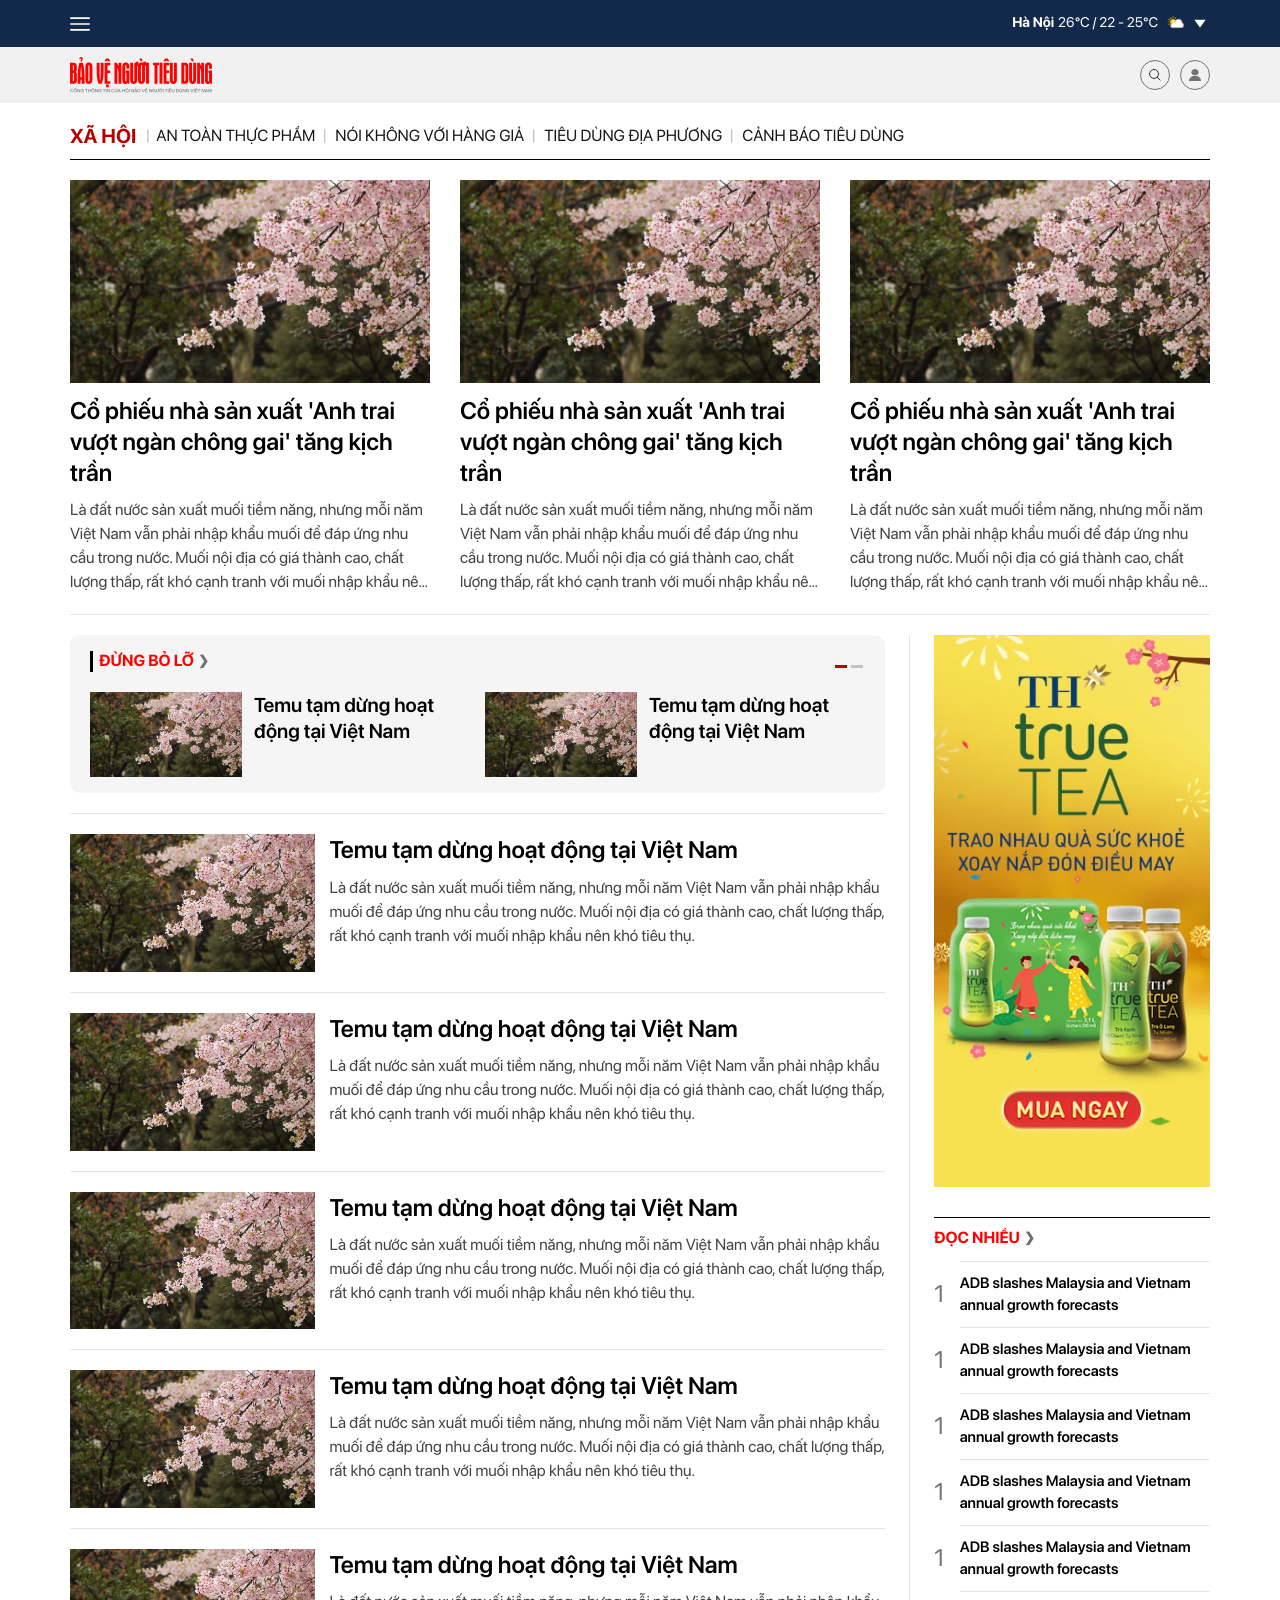
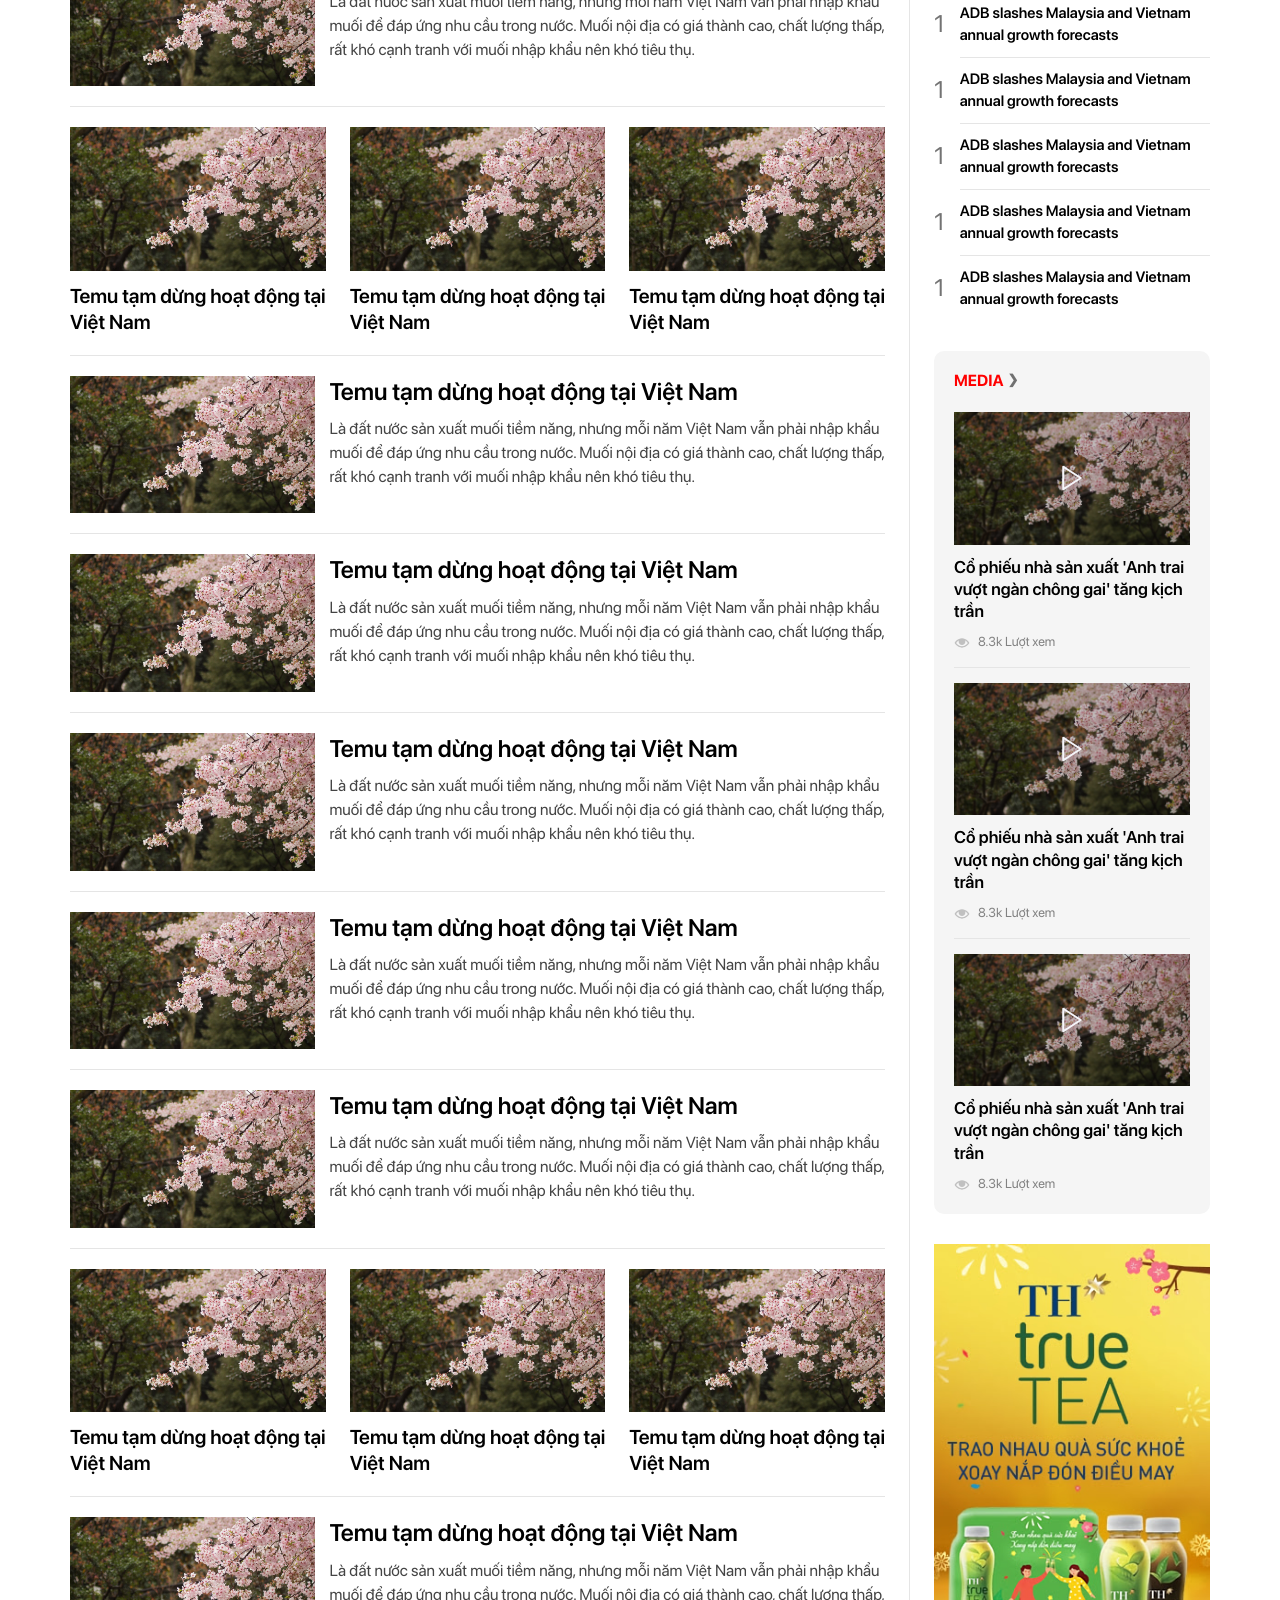
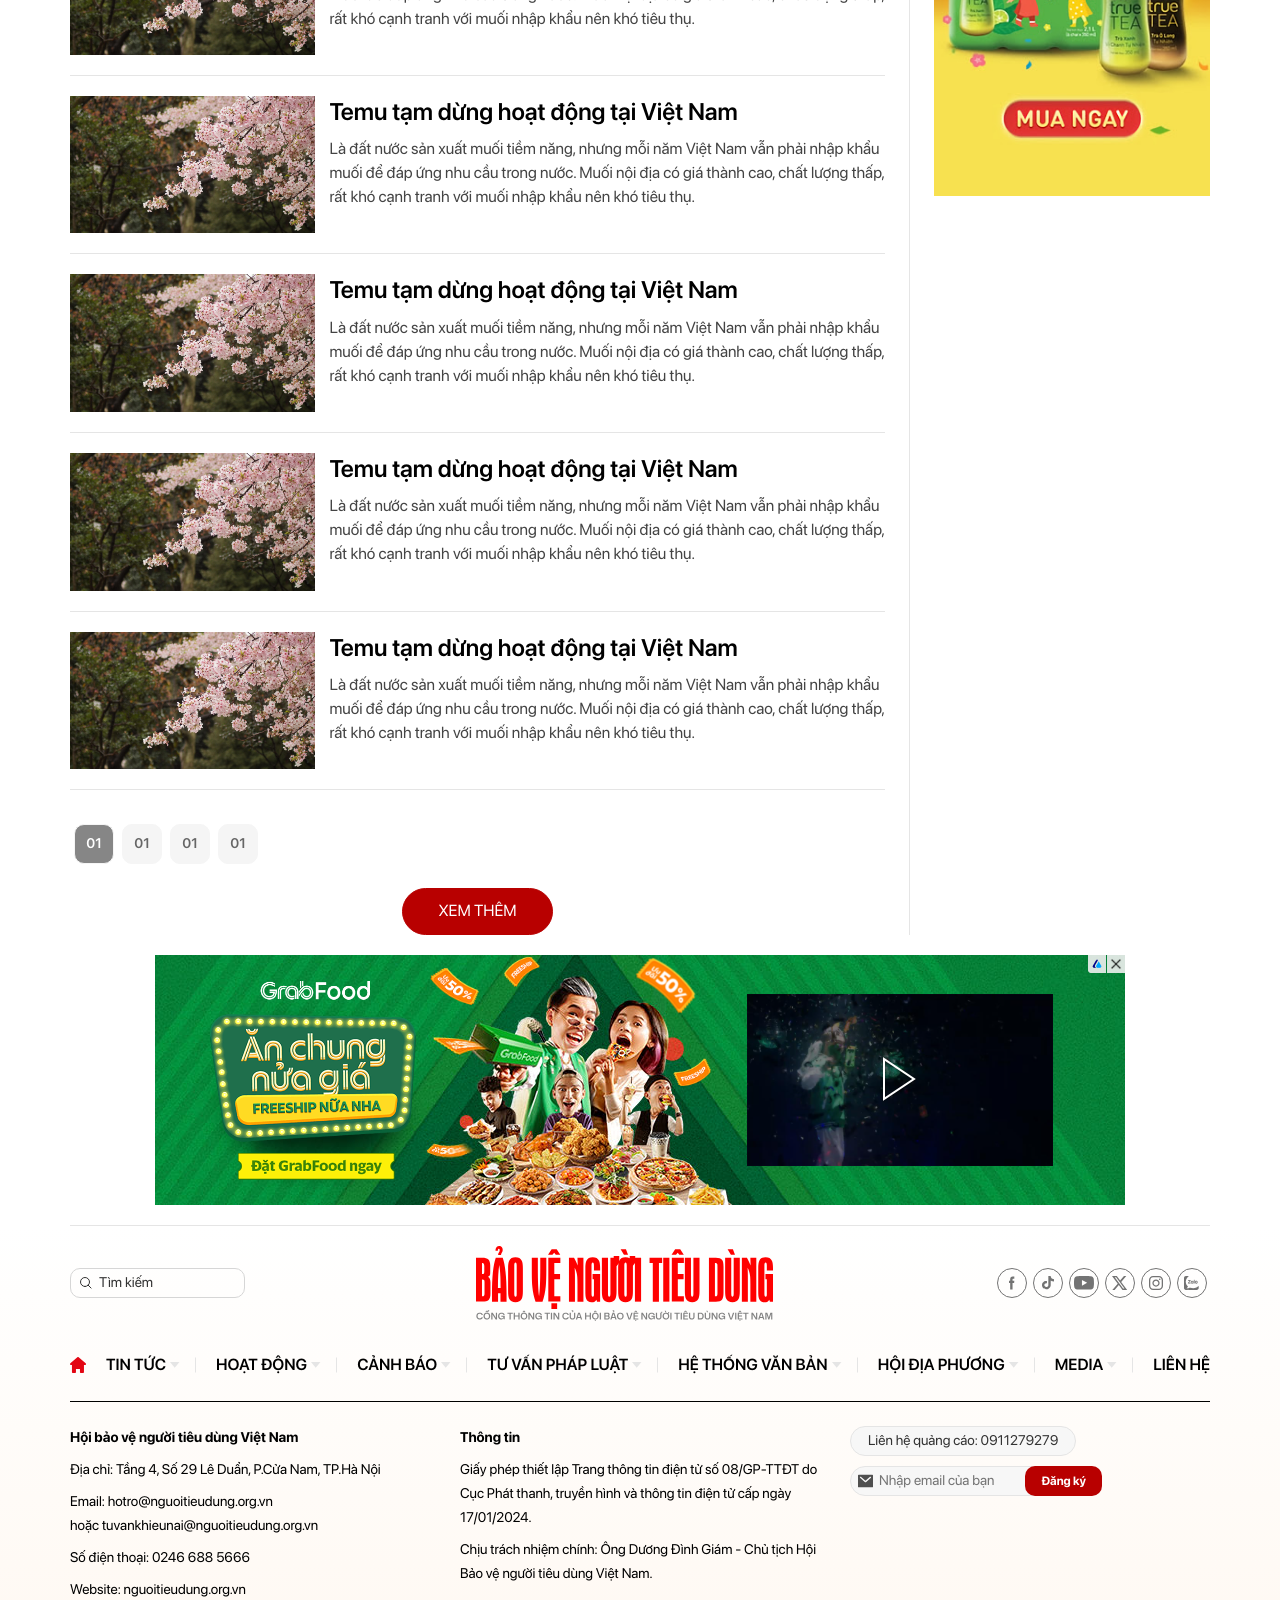
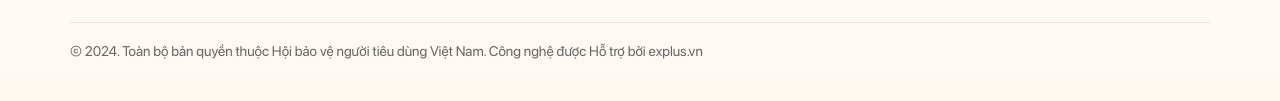
==== commit 451e1519: "24/6" ====
--- a/cate.html
+++ b/cate.html
@@ -17,7 +17,177 @@
     </head>
 
     <body>
-       
+        <!-- popup login -->
+        <div class="login" style="position: relative;z-index: 1000;">
+            <div class="not-logged">
+                <div class="js__popupLoginContainer">
+                    <div class="content text-white js__popupLogin">
+                        <!-- top -->
+                        <div class="content-top d-3xl-flex items-center justify-between border-b-e5 pb-16 w-full">
+                            <div class="content-top__logo">
+                                <img src="./images/svg/logo.svg" alt="">
+                            </div>
+                            <div class="content-top__close pointer js__closePopupLogin">
+                                <img src="./images/svg/close-gray.svg" alt="">
+                            </div>
+                        </div>
+                        <!-- end top -->
+        
+                        <!-- main -->
+                        <div class="content-main w-full js__loginContainerForm">
+                            <!-- login -->
+                            <div class="content-main__login active js__loginForm">
+                                <!-- heading -->
+                                <div class="heading d-3xl-flex items-center justify-center border-b-e5 w-full mt-20">
+                                    <span class="heading-1 fs-24 text-gray-66 active">Đăng nhập</span>
+                                    <span class="heading-2 fs-24 text-gray-66 js__registerBtn">Đăng ký</span>
+                                </div>
+                                <!-- end heading -->
+        
+                                <!--  -->
+                                <ul class="social d-3xl-flex justify-center d-md-none items-center my-16">
+                                    <li class="social-item ml-8">
+                                        <a href="#" class="social-link">
+                                            <img src="./images/svg/fb-gray.svg" alt="" loading="lazy">
+                                        </a>
+                                    </li>
+                                    <li class="social-item ml-8">
+                                        <a href="#" class="social-link">
+                                            <img src="./images/svg/twitter-gray.svg" alt="" loading="lazy">
+                                        </a>
+                                    </li>
+                                    <li class="social-item ml-8">
+                                        <a href="#" class="social-link">
+                                            <img src="./images/svg/instagram-gray.svg" alt="" loading="lazy">
+                                        </a>
+                                    </li>
+                                    <li class="social-item ml-8">
+                                        <a href="#" class="social-link">
+                                            <img src="./images/svg/zalo-gray.svg" alt="" loading="lazy">
+                                        </a>
+                                    </li>
+                                   
+                                 </ul>
+                                <!--  -->
+        
+                                <div>
+                                    <p class="text-center fs-15 fw-600 lh-140 text-gray-44 mb-10 ">hoặc</p>
+                                    <p class="text-center fs-15 lh-140 text-gray-44 mb-10 ">Vui lòng nhập thông tin cá nhân</p>
+                                </div>
+        
+                                <!-- form -->
+                                <div class="form form-container mb-10">
+                                    <form action="">
+                                        <div class="form-group mb-10">
+                                            <input type="text" class="form-input" placeholder="Tên đăng nhập">
+                                            <p class="mess-error">Tên đăng nhập không chính xác</p>
+                                        </div>
+                                        <div class="form-group mb-10">
+                                            <input type="password" class="form-input" placeholder="Mật khẩu">
+                                            <p class="mess-error">Mật khẩu không đúng</p>
+                                        </div>
+        
+                                        <button class="btn form-submit">Đăng nhập</button>
+                                    </form>
+                                </div>
+                                <!-- end form -->
+        
+                                <button class="btn btn-forgot js__forgotBtn">Quên mật khẩu</button>
+                            </div>
+                            <!-- end login -->
+                            <!-- register -->
+                            <div class="content-main__register js__registerForm">
+                                <!-- heading -->
+                                <div class="heading d-3xl-flex items-center justify-center border-b-e5 w-full mt-20">
+                                    <span class="heading-1 fs-24 fw-700 text-gray-66 js__loginBtn">Đăng nhập</span>
+                                    <span class="heading-2 fs-24 fw-700 text-gray-66 active">Đăng ký</span>
+                                </div>
+                                <!-- end heading -->
+        
+                                <!--  -->
+                                <ul class="social d-3xl-flex justify-center d-md-none items-center my-16">
+                                    <li class="social-item ml-8">
+                                        <a href="#" class="social-link">
+                                            <img src="./images/svg/fb-gray.svg" alt="" loading="lazy">
+                                        </a>
+                                    </li>
+                                    <li class="social-item ml-8">
+                                        <a href="#" class="social-link">
+                                            <img src="./images/svg/twitter-gray.svg" alt="" loading="lazy">
+                                        </a>
+                                    </li>
+                                    <li class="social-item ml-8">
+                                        <a href="#" class="social-link">
+                                            <img src="./images/svg/instagram-gray.svg" alt="" loading="lazy">
+                                        </a>
+                                    </li>
+                                    <li class="social-item ml-8">
+                                        <a href="#" class="social-link">
+                                            <img src="./images/svg/zalo-gray.svg" alt="" loading="lazy">
+                                        </a>
+                                    </li>
+                                 </ul>
+                                <!--  -->
+        
+                                <div>
+                                    <p class="text-center fs-15 fw-600 lh-140 text-gray-44 mb-10 ">hoặc</p>
+                                    <p class="text-center fs-15 lh-140 text-gray-44 mb-10 ">Vui lòng nhập thông tin cá nhân</p>
+                                </div>
+        
+                                <!-- form -->
+                                <div class="form form-container mb-10">
+                                    <form action="">
+                                        <div class="form-group mb-10">
+                                            <input type="text" class="form-input" placeholder="Tên đăng nhập">
+                                            <p class="mess-error">Tên đăng nhập không chính xác</p>
+                                        </div>
+                                        <div class="form-group mb-10">
+                                            <input type="password" class="form-input" placeholder="Mật khẩu">
+                                            <p class="mess-error">Mật khẩu không đúng</p>
+                                        </div>
+                                        <div class="form-group mb-10">
+                                            <input type="email" class="form-input" placeholder="Email">
+                                            <p class="mess-error">Email không hợp lệ</p>
+                                        </div>
+        
+                                        <button class="btn form-submit">Đăng ký</button>
+                                    </form>
+                                </div>
+                                <!-- end form -->
+                            </div>
+                            <!-- end register -->
+                            <!-- forgotpassword -->
+                            <div class="content-main__forgot js__forgotForm">
+                                <!-- heading -->
+                                <div class="heading d-3xl-flex items-center justify-center border-b-e5 w-full my-20">
+                                    <span class="heading-1 fs-24 fw-700 text-gray-66 active">Đặt lại mật khẩu</span>
+                                </div>
+                                <!-- end heading -->
+                                <div>
+                                    <p class="text-center fs-15 lh-140 text-gray-44 mb-10 ">Nhập email của bạn để lấy lại mật khẩu</p>
+                                </div>
+                                <!-- form -->
+                                <div class="form form-container mb-10">
+                                    <form action="">
+                                        <div class="form-group mb-10">
+                                            <input type="email" class="form-input" placeholder="Email">
+                                            <p class="mess-error">Email không đúng</p>
+                                        </div>
+        
+                                        <button class="btn form-submit">Lấy lại mật khẩu</button>
+                                    </form>
+                                </div>
+                                <!-- end form -->
+                            </div>
+                            <!-- end forgotpassword -->
+                        </div>
+                        <!-- end main -->
+                    </div>
+                    <div class="overlay js__overlay"></div>
+                </div>
+            </div>
+        </div>
+        <!-- end popup login -->
         <!-- header -->
         <header id="header" class="header relative z-50 js__stickyHeader">
             <!-- pc -->
@@ -1602,7 +1772,7 @@
                                 <!-- heading -->
                                 <div class="heading-primary heading-primary--not-border uppercase">
                                     <h2 class="heading-one flex-0 uppercase">
-                                        <a href="#">Multimedia</a>
+                                        <a href="#">Media</a>
                                     </h2>
                                 </div>
                                 <!-- end heading -->
--- a/css/style.css
+++ b/css/style.css
@@ -2040,9 +2040,6 @@
 }
 
 /* login */
-.login {
-  /* logged */
-}
 .login-icon {
   border: 1px solid rgba(255, 255, 255, 0.3137254902);
   border-radius: 50%;
@@ -2174,6 +2171,9 @@
 .login .btn-forgot:hover {
   text-decoration: underline;
 }
+.login {
+  /* logged */
+}
 .login .logged {
   cursor: pointer;
 }
@@ -2395,19 +2395,25 @@
   white-space: nowrap;
   flex-wrap: nowrap;
   /* width */
-  /* Track */
-  /* Handle */
-  /* Handle on hover */
 }
 .navbar-menu-mb .navbar-mb::-webkit-scrollbar {
   width: 0;
   height: 0;
 }
+.navbar-menu-mb .navbar-mb {
+  /* Track */
+}
 .navbar-menu-mb .navbar-mb::-webkit-scrollbar-track {
   background: transparent;
 }
+.navbar-menu-mb .navbar-mb {
+  /* Handle */
+}
 .navbar-menu-mb .navbar-mb::-webkit-scrollbar-thumb {
   background: transparent;
+}
+.navbar-menu-mb .navbar-mb {
+  /* Handle on hover */
 }
 .navbar-menu-mb .navbar-mb::-webkit-scrollbar-thumb:hover {
   background: transparent;
@@ -2694,19 +2700,25 @@
   white-space: nowrap;
   overflow: auto;
   /* width */
-  /* Track */
-  /* Handle */
-  /* Handle on hover */
 }
 .breadcrumb-secondary__list::-webkit-scrollbar {
   width: 0;
   height: 0;
 }
+.breadcrumb-secondary__list {
+  /* Track */
+}
 .breadcrumb-secondary__list::-webkit-scrollbar-track {
   background: transparent;
 }
+.breadcrumb-secondary__list {
+  /* Handle */
+}
 .breadcrumb-secondary__list::-webkit-scrollbar-thumb {
   background: transparent;
+}
+.breadcrumb-secondary__list {
+  /* Handle on hover */
 }
 .breadcrumb-secondary__list::-webkit-scrollbar-thumb:hover {
   background: transparent;
@@ -4138,8 +4150,8 @@
     max-width: 475px;
   }
   .ema-primary .detail-content figure.expNoEdit.full,
-.ema-primary .detail-content figure.expNoEdit.left,
-.ema-primary .detail-content figure.expNoEdit.right {
+  .ema-primary .detail-content figure.expNoEdit.left,
+  .ema-primary .detail-content figure.expNoEdit.right {
     max-width: 100% !important;
     width: 100% !important;
     margin-left: 0 !important;
@@ -4230,7 +4242,7 @@
     margin-bottom: 10px;
   }
   .artist-block__filter .select-item,
-.artist-block__filter .select-btn {
+  .artist-block__filter .select-btn {
     width: 100%;
     max-width: 100%;
   }
@@ -4302,19 +4314,25 @@
     white-space: nowrap;
     overflow: auto;
     /* width */
-    /* Track */
-    /* Handle */
-    /* Handle on hover */
   }
   .detail-tags::-webkit-scrollbar {
     width: 0;
     height: 0;
   }
+  .detail-tags {
+    /* Track */
+  }
   .detail-tags::-webkit-scrollbar-track {
     background: transparent;
   }
+  .detail-tags {
+    /* Handle */
+  }
   .detail-tags::-webkit-scrollbar-thumb {
     background: transparent;
+  }
+  .detail-tags {
+    /* Handle on hover */
   }
   .detail-tags::-webkit-scrollbar-thumb:hover {
     background: transparent;
@@ -4463,7 +4481,7 @@
     padding-top: 0;
   }
   .detail-artist-secondary .detail-content p,
-.detail-artist-secondary .detail-content li {
+  .detail-artist-secondary .detail-content li {
     font-size: 17px;
   }
 }
